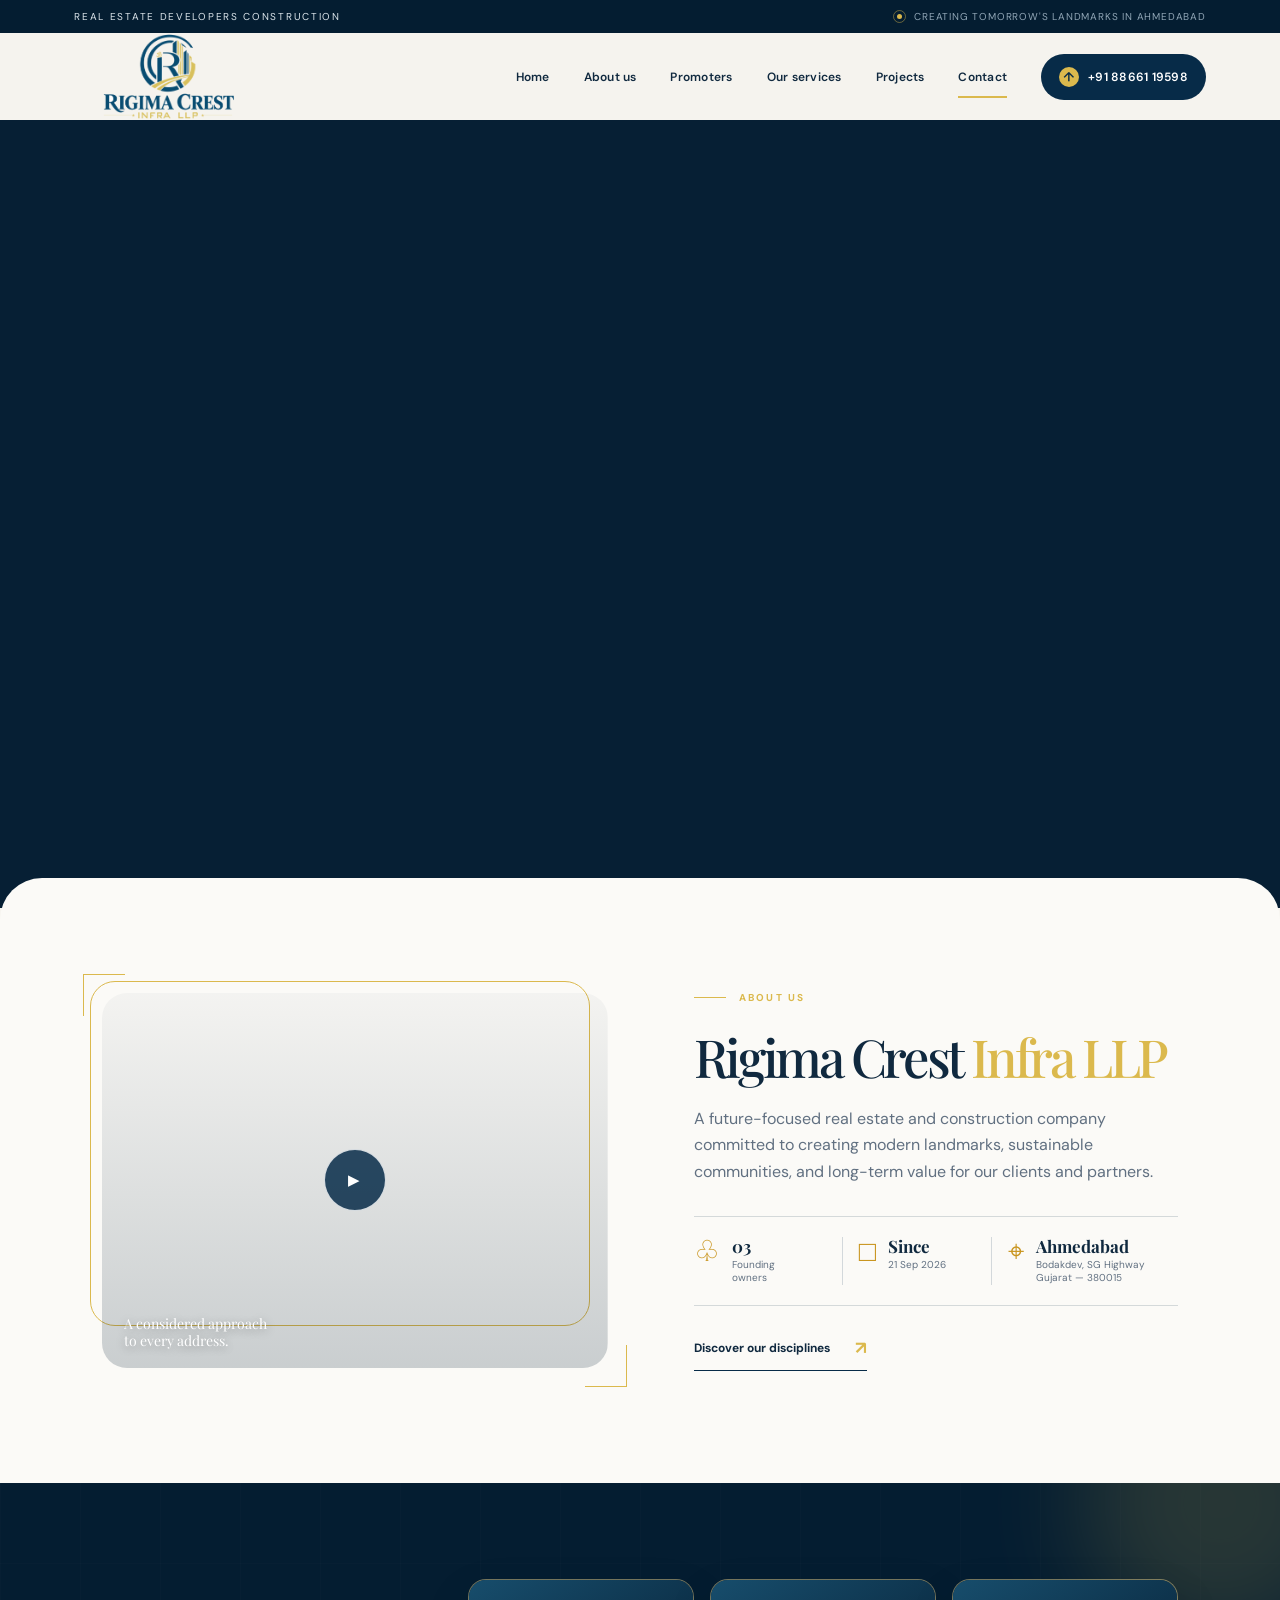
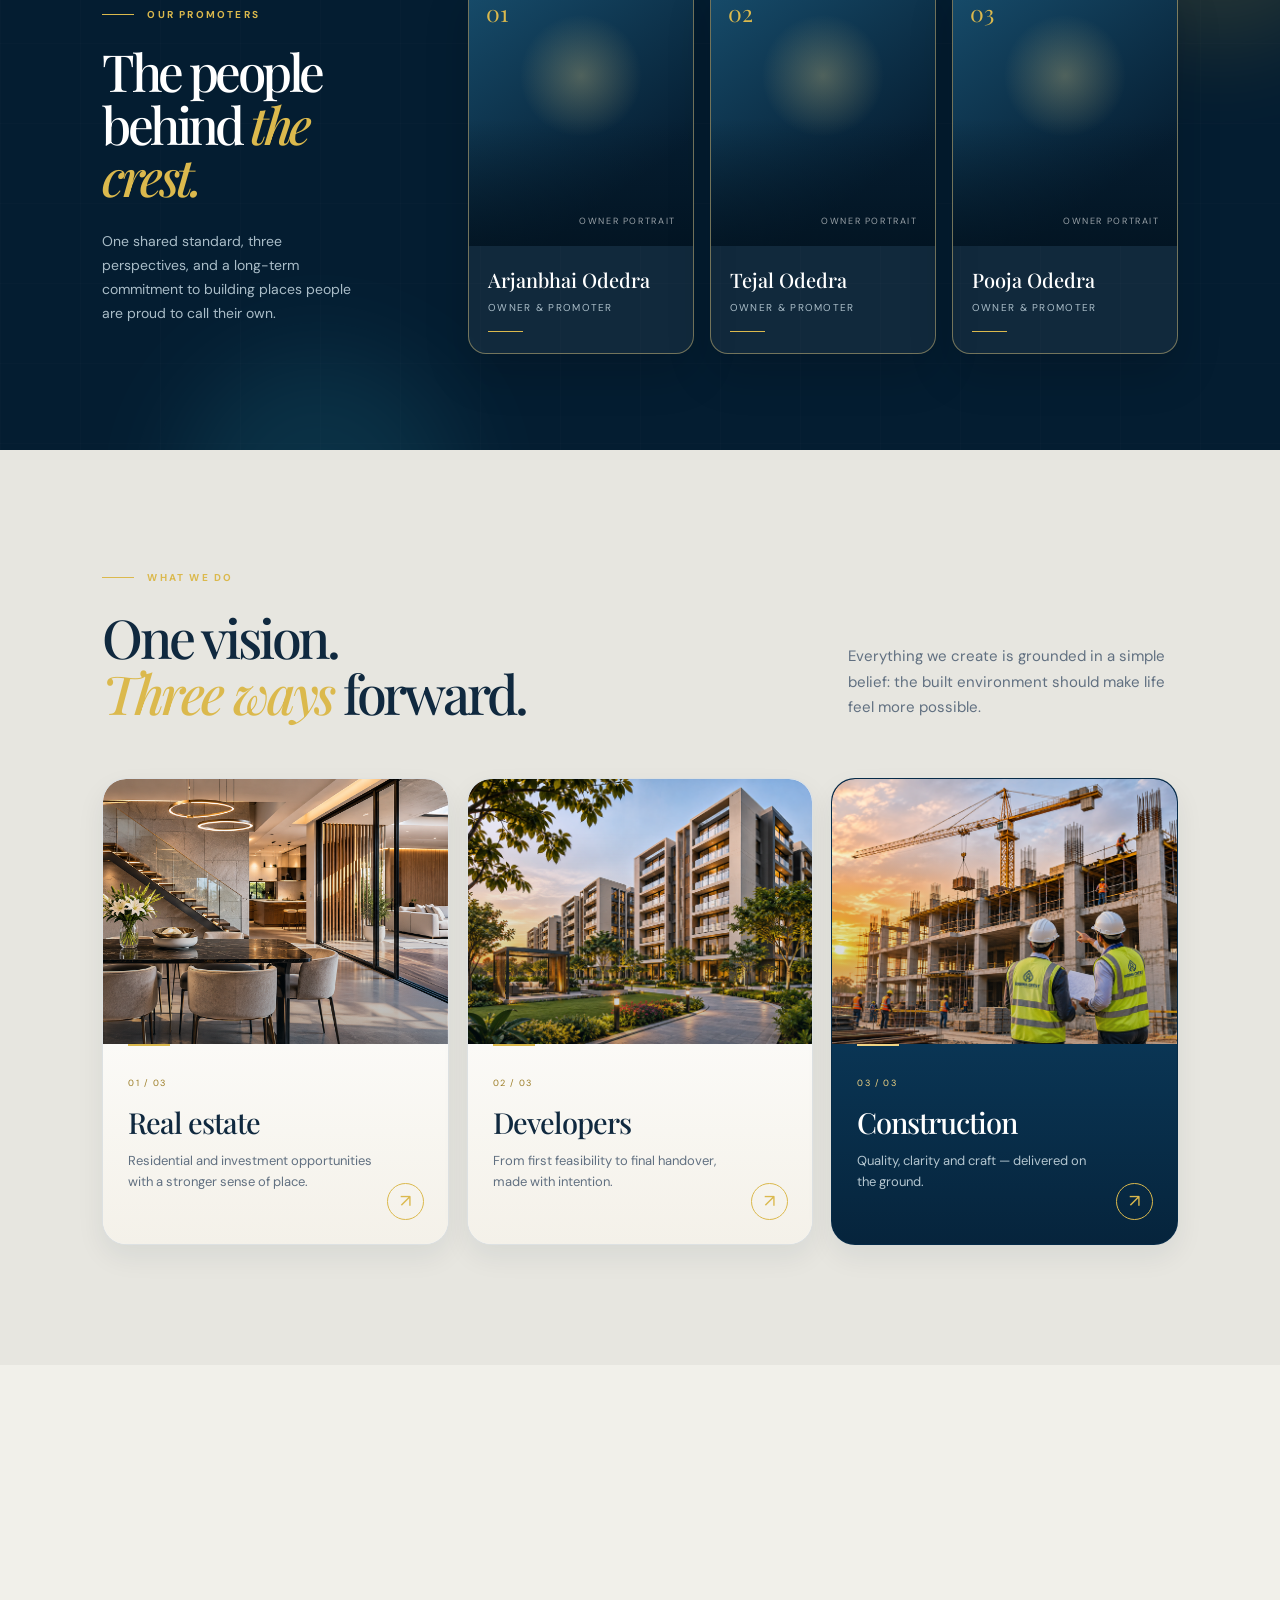
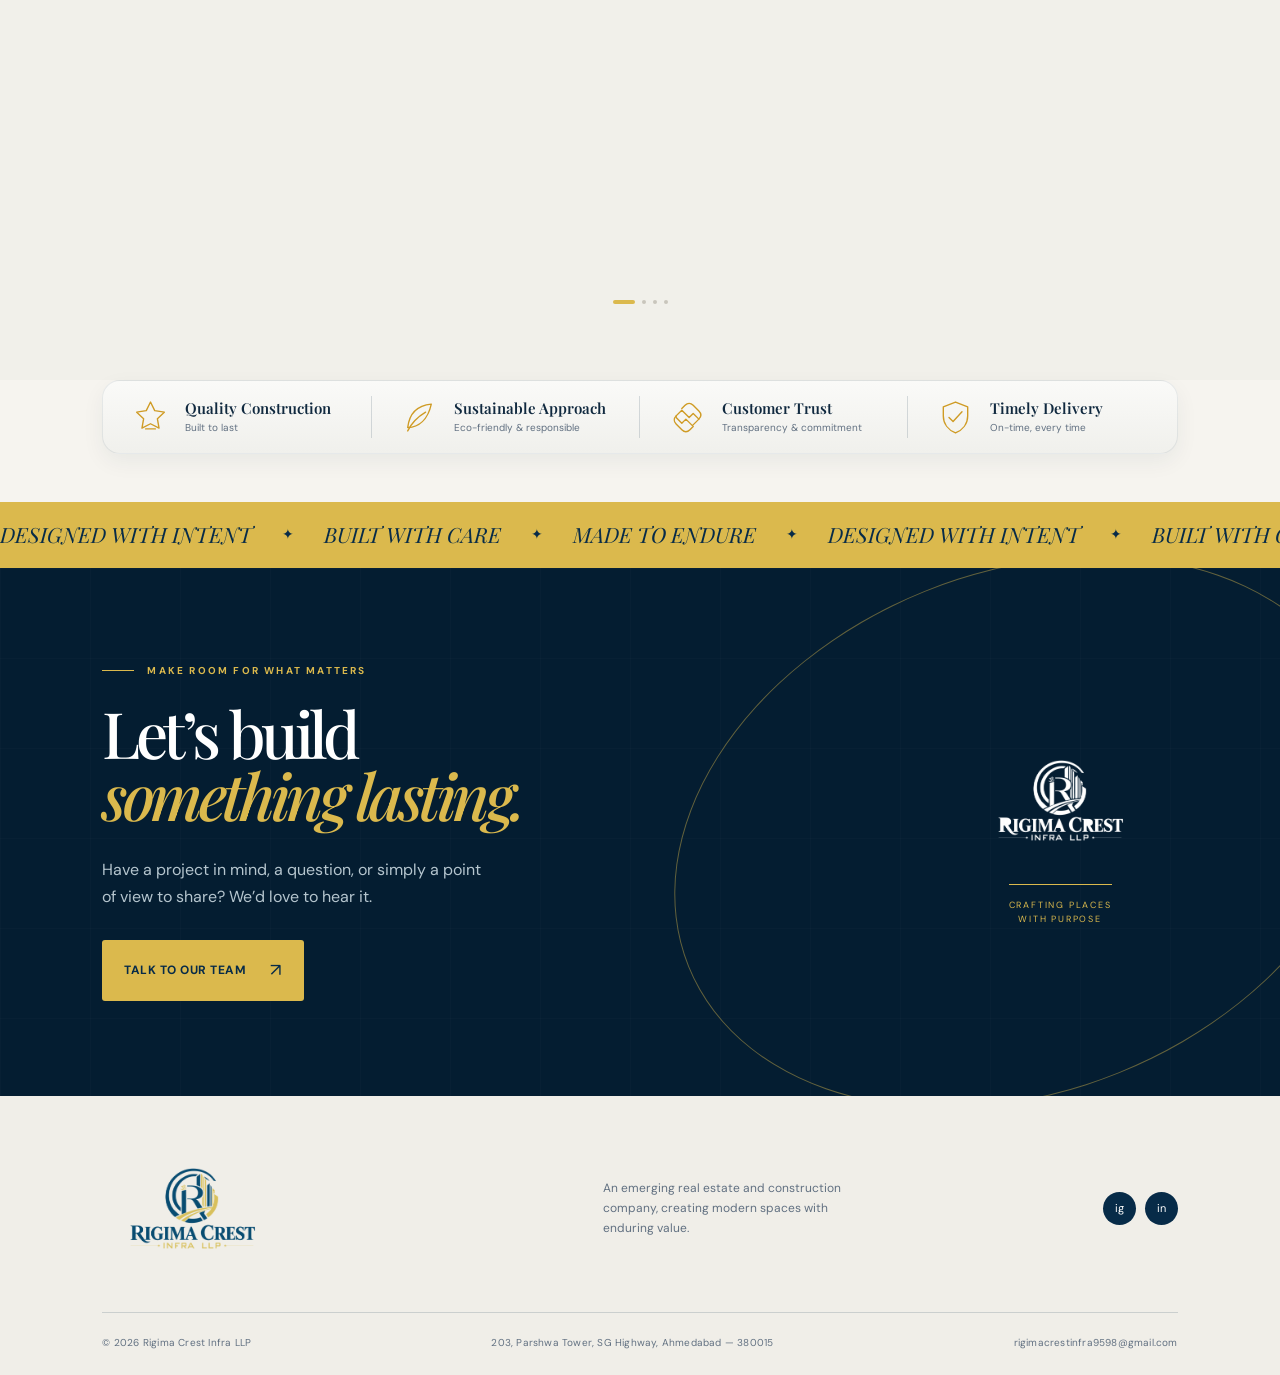
==== index.html @ 2e6adc6c "Build Rigima Crest homepage" ====
<!doctype html>
<html lang="en">
  <head>
    <meta charset="UTF-8" />
    <meta name="viewport" content="width=device-width, initial-scale=1.0" />
    <meta name="description" content="Rigima Crest Infra LLP creates enduring spaces through real estate, development and construction." />
    <title>Rigima Crest Infra LLP — Build What Matters</title>
    <link rel="preconnect" href="https://fonts.googleapis.com" />
    <link rel="preconnect" href="https://fonts.gstatic.com" crossorigin />
    <link href="https://fonts.googleapis.com/css2?family=DM+Sans:wght@400;500;600;700&family=Playfair+Display:ital,wght@0,500;0,600;0,700;1,500;1,600&display=swap" rel="stylesheet" />
    <link rel="stylesheet" href="styles.css" />
  </head>
  <body>
    <div class="site-shell">
      <div class="announcement-bar">
        <div class="eyebrow">REAL ESTATE <span></span> DEVELOPERS <span></span> CONSTRUCTION</div>
        <div class="announcement-copy"><i class="pulse-dot"></i> Creating tomorrow's landmarks in Ahmedabad</div>
      </div>

      <header class="site-header" id="top">
        <a class="brand" href="#top" aria-label="Rigima Crest home">
          <img src="assets/logo.png" alt="Rigima Crest Infra LLP" />
        </a>
        <button class="menu-toggle" aria-label="Open navigation" aria-expanded="false"><span></span><span></span></button>
        <nav class="site-nav" aria-label="Primary navigation">
          <a class="active" href="#top">Home</a>
          <a href="#about">About us</a>
          <a href="#owners">Promoters</a>
          <a href="#services">Our services</a>
          <a href="#projects">Projects</a>
          <a href="#contact">Contact</a>
          <a class="nav-call" href="tel:+918866119598"><span class="call-icon">↗</span> +91 88661 19598</a>
        </nav>
      </header>

      <main>
        <section class="hero video-hero" aria-label="Rigima Crest architectural banner">
          <video class="hero-video" autoplay muted loop playsinline preload="auto" aria-label="Rigima Crest architectural video banner">
            <source src="assets/rigima-crest-hero.mp4" type="video/mp4" />
          </video>
        </section>

        <section class="about-section" id="about">
          <div class="about-panel">
            <div class="about-media">
              <div class="about-media-image"></div>
              <span class="about-corner about-corner-top"></span>
              <span class="about-corner about-corner-bottom"></span>
              <button class="about-play" type="button" aria-label="Play Rigima Crest company story">▶</button>
              <span class="about-media-caption">A considered approach<br />to every address.</span>
            </div>
            <div class="about-content">
              <p class="section-kicker"><span class="kicker-line"></span> About us</p>
              <h2>Rigima Crest <em>Infra LLP</em></h2>
              <p class="about-lede">A future-focused real estate and construction company committed to creating modern landmarks, sustainable communities, and long-term value for our clients and partners.</p>
              <div class="about-facts">
                <div class="about-fact"><span class="fact-icon">♧</span><span><strong>03</strong><small>Founding<br />owners</small></span></div>
                <div class="about-fact"><span class="fact-icon">□</span><span><strong>Since</strong><small>21 Sep 2026</small></span></div>
                <div class="about-fact"><span class="fact-icon">⌖</span><span><strong>Ahmedabad</strong><small>Bodakdev, SG Highway<br />Gujarat — 380015</small></span></div>
              </div>
              <a class="arrow-link" href="#services">Discover our disciplines <span>↗</span></a>
            </div>
          </div>
        </section>

        <section class="owners-section" id="owners">
          <div class="owners-glow owners-glow-one"></div>
          <div class="owners-glow owners-glow-two"></div>
          <div class="owners-inner">
            <div class="owners-intro">
              <p class="section-kicker"><span class="kicker-line"></span> Our promoters</p>
              <h2>The people<br />behind <em>the crest.</em></h2>
              <p>One shared standard, three perspectives, and a long-term commitment to building places people are proud to call their own.</p>
            </div>
            <div class="owners-grid">
              <article class="owner-card" data-tilt>
                <div class="owner-photo"><img src="assets/owner-1.jpg" alt="Arjanbhai Odedra" onerror="this.remove();this.parentElement.classList.add('is-placeholder');" /><span class="owner-monogram">AO</span><span class="owner-photo-label">Owner portrait</span><span class="owner-number">01</span></div>
                <div class="owner-meta"><h3>Arjanbhai Odedra</h3><p>Owner &amp; Promoter</p><span class="owner-line"></span></div>
              </article>
              <article class="owner-card" data-tilt>
                <div class="owner-photo"><img src="assets/owner-2.jpg" alt="Tejal Odedra" onerror="this.remove();this.parentElement.classList.add('is-placeholder');" /><span class="owner-monogram">TO</span><span class="owner-photo-label">Owner portrait</span><span class="owner-number">02</span></div>
                <div class="owner-meta"><h3>Tejal Odedra</h3><p>Owner &amp; Promoter</p><span class="owner-line"></span></div>
              </article>
              <article class="owner-card" data-tilt>
                <div class="owner-photo"><img src="assets/owner-3.jpg" alt="Pooja Odedra" onerror="this.remove();this.parentElement.classList.add('is-placeholder');" /><span class="owner-monogram">PO</span><span class="owner-photo-label">Owner portrait</span><span class="owner-number">03</span></div>
                <div class="owner-meta"><h3>Pooja Odedra</h3><p>Owner &amp; Promoter</p><span class="owner-line"></span></div>
              </article>
            </div>
          </div>
        </section>

        <section class="services section-pad" id="services">
          <div class="section-heading reveal"><div><p class="section-kicker"><span class="kicker-line"></span> What we do</p><h2>One vision.<br /><em>Three ways</em> forward.</h2></div><p>Everything we create is grounded in a simple belief: the built environment should make life feel more possible.</p></div>
          <div class="service-layout">
            <article class="service-card service-card-featured reveal" data-tilt>
              <div class="service-image image-realestate"></div>
              <div class="service-card-copy"><span class="service-index">01 / 03</span><h3>Real estate</h3><p>Residential and investment opportunities with a stronger sense of place.</p><a href="#projects" aria-label="Explore real estate projects">↗</a></div>
            </article>
            <div class="service-stack">
              <article class="service-card reveal" data-tilt><div class="service-image image-developers"></div><div class="service-card-copy"><span class="service-index">02 / 03</span><h3>Developers</h3><p>From first feasibility to final handover, made with intention.</p><a href="#projects" aria-label="Explore developer projects">↗</a></div></article>
              <article class="service-card service-card-dark reveal" data-tilt><div class="service-image image-construction"></div><div class="service-card-copy"><span class="service-index">03 / 03</span><h3>Construction</h3><p>Quality, clarity and craft — delivered on the ground.</p><a href="#contact" aria-label="Contact construction team">↗</a></div></article>
            </div>
          </div>
        </section>

        <section class="projects projects-reference" id="projects">
          <div class="projects-head reveal">
            <div><p class="section-kicker"><span class="kicker-line"></span> Our projects</p><h2>Featured Developments</h2></div>
            <a class="project-view-all" href="#contact">View all projects <span>↗</span></a>
          </div>
          <div class="project-grid">
            <article class="project-card reveal" data-category="residential" data-tilt><div class="project-image project-image-one"><span class="project-arrow">↗</span></div><div class="project-info"><div class="project-category"><span class="project-icon">⌂</span><div><h3>Residential Projects</h3><p>Modern homes designed for better living.</p></div></div><span class="project-link">↗</span></div></article>
            <article class="project-card reveal" data-category="commercial" data-tilt><div class="project-image project-image-two"><span class="project-arrow">↗</span></div><div class="project-info"><div class="project-category"><span class="project-icon">▥</span><div><h3>Commercial Spaces</h3><p>Workplaces built for long-term value.</p></div></div><span class="project-link">↗</span></div></article>
            <article class="project-card reveal" data-category="construction" data-tilt><div class="project-image project-image-three"><span class="project-arrow">↗</span></div><div class="project-info"><div class="project-category"><span class="project-icon">⌁</span><div><h3>Ongoing Developments</h3><p>Progress in progress, shaping tomorrow.</p></div></div><span class="project-link">↗</span></div></article>
          </div>
          <div class="project-progress" aria-label="Project carousel position"><span class="active"></span><span></span><span></span><span></span></div>
        </section>

        <section class="trust-section" aria-label="Rigima Crest commitments">
          <div class="trust-strip">
            <div class="trust-item"><span class="trust-icon"><svg viewBox="0 0 48 48" aria-hidden="true"><path d="m24 5 5.2 10.6L41 17.4l-8.5 8.2 2 11.5L24 31.7l-10.5 5.4 2-11.5L7 17.4l11.8-1.8L24 5Z"/><path d="M18 38h12"/></svg></span><span><strong>Quality Construction</strong><small>Built to last</small></span></div>
            <div class="trust-item"><span class="trust-icon"><svg viewBox="0 0 48 48" aria-hidden="true"><path d="M38.5 7.5C22.5 9 11.5 18 9.5 36.5c13.6-.7 24.8-9.9 29-29Z"/><path d="M9.5 40.5c5.2-10.2 12.2-17.2 22-23"/></svg></span><span><strong>Sustainable Approach</strong><small>Eco-friendly &amp; responsible</small></span></div>
            <div class="trust-item"><span class="trust-icon"><svg viewBox="0 0 48 48" aria-hidden="true"><path d="m10 22 7-7 9 9 5-5 7 7-8 8-8-8-5 5-7-7Z"/><path d="M10 22c-3 3-3 7 0 10l7 7c3 3 7 3 10 0l4-4"/><path d="M38 26c3-3 3-7 0-10l-7-7c-3-3-7-3-10 0l-4 4"/></svg></span><span><strong>Customer Trust</strong><small>Transparency &amp; commitment</small></span></div>
            <div class="trust-item"><span class="trust-icon"><svg viewBox="0 0 48 48" aria-hidden="true"><path d="M24 5 39 11v11c0 10-6.5 17.5-15 21-8.5-3.5-15-11-15-21V11l15-6Z"/><path d="m16 24 5 5 11-12"/></svg></span><span><strong>Timely Delivery</strong><small>On-time, every time</small></span></div>
          </div>
        </section>

        <section class="values-strip"><div class="values-marquee"><span>DESIGNED WITH INTENT</span><i>✦</i><span>BUILT WITH CARE</span><i>✦</i><span>MADE TO ENDURE</span><i>✦</i><span>DESIGNED WITH INTENT</span><i>✦</i><span>BUILT WITH CARE</span><i>✦</i></div></section>

        <section class="contact-cta section-pad" id="contact">
          <div class="cta-orbit"></div><div class="cta-copy reveal"><p class="section-kicker"><span class="kicker-line"></span> Make room for what matters</p><h2>Let’s build<br /><em>something lasting.</em></h2><p>Have a project in mind, a question, or simply a point of view to share? We’d love to hear it.</p><a class="button button-gold" href="mailto:rigimacrestinfra9598@gmail.com">Talk to our team <span>↗</span></a></div><div class="cta-badge reveal"><img src="assets/logo.png" alt="Rigima Crest" /><span>CRAFTING PLACES<br />WITH PURPOSE</span></div>
        </section>
      </main>

      <footer class="site-footer"><div class="footer-top"><a class="brand footer-brand" href="#top"><img src="assets/logo.png" alt="Rigima Crest Infra LLP" /></a><p class="footer-note">An emerging real estate and construction company, creating modern spaces with enduring value.</p><div class="footer-socials"><a href="https://www.instagram.com/" aria-label="Instagram">ig</a><a href="https://www.linkedin.com/" aria-label="LinkedIn">in</a></div></div><div class="footer-bottom"><span>© 2026 Rigima Crest Infra LLP</span><span>203, Parshwa Tower, SG Highway, Ahmedabad — 380015</span><a href="mailto:rigimacrestinfra9598@gmail.com">rigimacrestinfra9598@gmail.com</a></div></footer>
    </div>
    <script src="script.js"></script>
  </body>
</html>
---- styles.css ----
:root{--navy:#072b48;--navy-deep:#041d31;--blue:#0c4f78;--gold:#dbb94d;--gold-light:#f0d484;--cream:#f6f4ef;--ink:#10293f;--muted:#617081;--line:rgba(7,43,72,.16);--sans:"DM Sans",sans-serif;--serif:"Playfair Display",Georgia,serif}*{box-sizing:border-box}html{scroll-behavior:smooth}body{margin:0;background:var(--cream);color:var(--ink);font-family:var(--sans);font-size:16px;line-height:1.5;overflow-x:hidden}a{color:inherit;text-decoration:none}button{font:inherit}.site-shell{overflow:hidden}.announcement-bar{align-items:center;background:var(--navy-deep);color:#dce5eb;display:flex;font-size:10px;justify-content:space-between;letter-spacing:.17em;padding:9px 5.8%;text-transform:uppercase}.announcement-copy{color:#91a6b6;letter-spacing:.08em}.pulse-dot{background:var(--gold);border-radius:50%;display:inline-block;height:5px;margin:0 8px 1px 0;position:relative;width:5px}.pulse-dot:after{border:1px solid var(--gold);border-radius:50%;content:"";inset:-4px;opacity:.45;position:absolute}.site-header{align-items:center;background:rgba(246,244,239,.94);display:flex;height:87px;justify-content:space-between;padding:0 5.8%;position:relative;z-index:20}.brand{display:block;width:188px}.brand img{display:block;height:auto;width:100%}.site-nav{align-items:center;display:flex;gap:34px}.site-nav>a{color:var(--ink);font-size:12px;font-weight:600;letter-spacing:.02em;position:relative}.site-nav>a:not(.nav-call):after{background:var(--gold);bottom:-12px;content:"";height:2px;left:0;position:absolute;transform:scaleX(0);transform-origin:left;transition:transform .3s;width:100%}.site-nav>a:hover:after,.site-nav>a.active:after{transform:scaleX(1)}.nav-call{align-items:center;background:var(--navy);border-radius:30px;color:#fff!important;display:flex;gap:9px;padding:13px 18px}.call-icon{align-items:center;background:var(--gold);border-radius:50%;color:var(--navy);display:flex;font-size:13px;height:20px;justify-content:center;transform:rotate(-45deg);width:20px}.menu-toggle{background:none;border:0;display:none}.hero{background:var(--navy);color:#fff;display:grid;grid-template-columns:46% 54%;min-height:680px;overflow:hidden;padding:6.5vw 5.8% 75px;position:relative}.hero-grid{background-image:linear-gradient(rgba(255,255,255,.05) 1px,transparent 1px),linear-gradient(90deg,rgba(255,255,255,.05) 1px,transparent 1px);background-size:80px 80px;height:100%;inset:0;mask-image:linear-gradient(90deg,#000,transparent 85%);opacity:.45;position:absolute}.hero-glow{border-radius:50%;filter:blur(20px);position:absolute}.hero-glow-one{background:rgba(219,185,77,.28);height:380px;right:29%;top:-200px;width:380px}.hero-glow-two{background:rgba(41,141,181,.32);bottom:-260px;height:500px;left:30%;width:500px}.hero-copy{align-self:center;position:relative;z-index:2}.section-kicker{align-items:center;color:var(--gold);display:flex;font-size:10px;font-weight:700;gap:13px;letter-spacing:.22em;margin:0 0 24px;text-transform:uppercase}.kicker-line{background:var(--gold);display:block;height:1px;width:32px}.hero h1{font-family:var(--serif);font-size:clamp(3.5rem,6.1vw,6.6rem);font-weight:500;letter-spacing:-.07em;line-height:.98;margin:0;max-width:700px}.hero h1 em,.contact-cta h2 em,.section-heading h2 em{color:var(--gold);font-weight:500}.hero h1 strong{display:block;font-weight:600}.hero-lede{color:#d3dee5;font-size:16px;line-height:1.7;margin:29px 0;max-width:430px}.hero-actions{align-items:center;display:flex;gap:29px}.button{align-items:center;border:1px solid transparent;border-radius:3px;display:inline-flex;font-size:12px;font-weight:700;gap:24px;justify-content:center;letter-spacing:.04em;padding:16px 21px;text-transform:uppercase;transition:background .3s,box-shadow .3s,transform .3s}.button:hover{box-shadow:0 16px 35px rgba(0,0,0,.2);transform:translateY(-3px)}.button-gold{background:var(--gold);color:var(--navy)}.button span{font-size:18px;font-weight:400}.text-link{align-items:center;display:flex;font-size:12px;font-weight:600;gap:11px}.play-mark{align-items:center;border:1px solid rgba(255,255,255,.7);border-radius:50%;display:flex;font-size:9px;height:31px;justify-content:center;padding-left:2px;width:31px}.hero-proof{border-top:1px solid rgba(255,255,255,.25);display:flex;gap:36px;margin-top:60px;padding-top:18px}.hero-proof div{align-items:center;display:flex;gap:10px}.hero-proof strong{color:var(--gold);font-family:var(--serif);font-size:24px;font-weight:500}.hero-proof span{color:#9eb1bd;font-size:9px;letter-spacing:.1em;line-height:1.35;text-transform:uppercase}.hero-scene{height:550px;perspective:1200px;position:relative;transform-style:preserve-3d}.architecture{height:445px;position:absolute;right:-1%;top:68px;transform:rotateX(58deg) rotateZ(-30deg) skewX(-5deg);transform-style:preserve-3d;transition:transform .5s ease;width:585px}.scene-orbit{border:1px solid rgba(240,212,132,.44);border-radius:50%;height:500px;position:absolute;right:-14%;top:-14%;transform:rotate(26deg) skewX(-14deg);width:710px}.scene-orbit:after{background:var(--gold-light);border-radius:50%;box-shadow:0 0 0 5px rgba(240,212,132,.12);content:"";height:8px;position:absolute;right:16%;top:5%;width:8px}.scene-orbit-b{border-color:rgba(93,192,223,.25);height:350px;right:8%;top:16%;transform:rotate(-41deg) skewX(-15deg);width:480px}.scene-sun{background:radial-gradient(circle at 34% 34%,#fff7d4 0 4%,#f0c96b 27%,rgba(219,185,77,0) 70%);height:260px;position:absolute;right:18%;top:12%;width:260px}.building{position:absolute;transform-style:preserve-3d}.building-back{background:linear-gradient(90deg,#0a3b5b,#0e5a7b);height:270px;right:20%;top:89px;transform:translateZ(-70px);width:180px}.building-window-grid{background:repeating-linear-gradient(90deg,transparent 0 19px,rgba(215,235,235,.4) 20px 21px),repeating-linear-gradient(0deg,transparent 0 26px,rgba(215,235,235,.3) 27px 28px);height:100%;width:100%}.building-main{background:linear-gradient(90deg,#c8dad8,#f4eece 49%,#b9d0cd);bottom:18px;box-shadow:-30px 30px 0 -16px rgba(2,24,39,.5);height:330px;right:31%;width:260px}.building-roof{background:var(--gold);height:18px;left:-12px;position:absolute;top:-18px;transform:skewX(-34deg);width:285px}.building-floor{align-items:center;border-bottom:1px solid rgba(7,43,72,.2);display:flex;height:78px;justify-content:space-around;padding:12px 20px}.building-floor i{background:linear-gradient(135deg,#073651,#58a2ad);box-shadow:inset 4px 0 0 rgba(255,255,255,.3);display:block;height:49px;width:38px}.floor-one i:nth-child(2),.floor-three i:nth-child(3){background:linear-gradient(135deg,#e9c56a,#e7f0e7)}.building-side{background:linear-gradient(90deg,#123d56,#06293e);bottom:18px;height:330px;right:3%;transform:skewY(-31deg);transform-origin:left bottom;width:130px}.scene-landscape{bottom:-8px;display:flex;gap:9px;position:absolute;right:7%;transform:translateZ(50px);width:590px}.scene-landscape i{background:linear-gradient(180deg,#4d977f,#0c4b5f);border-radius:50% 50% 0 0;height:46px;transform:skewX(15deg);width:27px}.scene-landscape i:nth-child(2n){height:70px}.scene-landscape i:nth-child(3n){height:34px}.scene-road{background:linear-gradient(90deg,transparent 0 35%,#d2bb86 36% 41%,transparent 42%);bottom:-25px;height:90px;position:absolute;right:-9%;transform:skewX(-18deg);width:680px}.scene-label{color:rgba(255,255,255,.55);font-size:9px;letter-spacing:.17em;position:absolute;text-transform:uppercase;z-index:2}.scene-label span{color:var(--gold);margin-right:10px}.label-top{right:12%;top:12%}.label-bottom{bottom:10%;right:13%}.floating-card{background:rgba(8,44,69,.75);backdrop-filter:blur(8px);border:1px solid rgba(240,212,132,.52);box-shadow:12px 21px 45px rgba(0,0,0,.19);display:flex;flex-direction:column;padding:18px;position:absolute;transform-style:preserve-3d;transition:transform .25s ease}.floating-card small{color:#b6c8d1;font-size:8px;letter-spacing:.18em;margin:7px 0;text-transform:uppercase}.floating-card strong{font-family:var(--serif);font-size:18px;font-weight:500;line-height:1.05}.floating-card-a{bottom:11%;left:3%;width:146px}.floating-card-b{right:2%;top:17%;width:152px}.mini-icon{align-items:center;border:1px solid var(--gold);border-radius:50%;color:var(--gold);display:flex;font-size:16px;height:28px;justify-content:center;width:28px}.card-number{color:var(--gold);font-family:var(--serif);font-size:29px}.scroll-cue{align-items:center;bottom:27px;color:#9eb1bd;display:flex;font-size:9px;gap:20px;letter-spacing:.18em;position:absolute;right:5.8%;text-transform:uppercase;z-index:3}.scroll-cue i{align-items:center;border:1px solid rgba(255,255,255,.4);border-radius:50%;color:var(--gold);display:flex;font-size:17px;font-style:normal;height:38px;justify-content:center;width:38px}.section-pad{padding:120px 8%}.manifesto{align-items:center;background:var(--cream);display:grid;gap:8%;grid-template-columns:18% 58% 1fr;position:relative}.manifesto-mark{align-items:center;border:1px solid var(--gold);border-radius:50%;display:flex;flex-direction:column;height:190px;justify-content:center;position:relative;transform:rotate(-14deg);width:190px}.manifesto-mark:before,.manifesto-mark:after{border:1px solid var(--navy);border-radius:50%;content:"";inset:13px;position:absolute}.manifesto-mark:after{border-color:var(--gold);inset:23px}.manifesto-mark span{font-family:var(--serif);font-size:54px;letter-spacing:-.12em;line-height:1;transform:rotate(14deg)}.manifesto-mark small{font-size:9px;letter-spacing:.25em;margin-top:12px;transform:rotate(14deg)}.manifesto-content h2,.section-heading h2{font-family:var(--serif);font-size:clamp(2.65rem,4.2vw,4.5rem);font-weight:500;letter-spacing:-.06em;line-height:1.04;margin:0}.body-large{color:var(--muted);font-size:17px;line-height:1.8;margin:29px 0 25px;max-width:650px}.arrow-link{align-items:center;border-bottom:1px solid var(--navy);display:inline-flex;font-size:12px;font-weight:700;gap:25px;padding-bottom:8px}.arrow-link span{color:var(--gold);font-size:18px;transition:transform .2s}.arrow-link:hover span{transform:translate(4px,-4px)}.manifesto-stat{align-items:flex-start;display:flex;flex-direction:column;gap:3px}.manifesto-stat strong{font-family:var(--serif);font-size:42px;font-weight:500}.manifesto-stat span{color:var(--muted);font-size:10px;letter-spacing:.12em;text-transform:uppercase}.manifesto-stat i{background:var(--gold);display:block;height:44px;margin:20px 0;width:1px}.services{background:#e7e6e0}.section-heading{align-items:flex-end;display:flex;justify-content:space-between;margin-bottom:57px}.section-heading>p{color:var(--muted);font-size:15px;line-height:1.7;margin:0;max-width:330px}.service-layout{display:grid;gap:20px;grid-template-columns:1.12fr 1fr}.service-stack{display:grid;gap:20px;grid-template-columns:1fr 1fr}.service-card{background:#fafaf8;box-shadow:0 8px 24px rgba(11,39,58,.08);min-height:360px;overflow:hidden;position:relative;transform-style:preserve-3d;transition:box-shadow .35s,transform .35s}.service-card:hover{box-shadow:0 24px 50px rgba(11,39,58,.17)}.service-card-featured{min-height:530px}.service-image{background-position:center;background-size:cover;height:60%;transition:transform .7s}.service-card:hover .service-image{transform:scale(1.07)}.service-card-featured .service-image{height:66%}.image-realestate{background-image:linear-gradient(180deg,transparent 30%,rgba(2,27,42,.3)),url("https://images.unsplash.com/photo-1600607687920-4e2a09cf159d?auto=format&fit=crop&w=1300&q=85")}.image-developers{background-image:linear-gradient(180deg,transparent 20%,rgba(2,27,42,.25)),url("https://images.unsplash.com/photo-1600585154340-be6161a56a0c?auto=format&fit=crop&w=900&q=85")}.image-construction{background-image:linear-gradient(180deg,transparent 20%,rgba(2,27,42,.25)),url("https://images.unsplash.com/photo-1504307651254-35680f356dfd?auto=format&fit=crop&w=900&q=85")}.service-card-copy{padding:20px 23px;position:relative}.service-index{color:#9b7c24;font-size:9px;letter-spacing:.16em}.service-card h3{font-family:var(--serif);font-size:25px;font-weight:500;margin:6px 0}.service-card p{color:var(--muted);font-size:12px;line-height:1.5;margin:0;max-width:230px}.service-card-copy>a{align-items:center;border:1px solid var(--gold);border-radius:50%;bottom:20px;color:var(--gold);display:flex;font-size:18px;height:37px;justify-content:center;position:absolute;right:21px;transition:background .2s,color .2s;width:37px}.service-card-copy>a:hover{background:var(--gold);color:var(--navy)}.service-card-dark{background:var(--navy);color:#fff}.service-card-dark p{color:#b4c6d0}.service-card-dark .service-index{color:var(--gold-light)}.projects{background:var(--cream)}.projects-heading{align-items:flex-end}.filter-row{display:flex;gap:8px}.filter{background:transparent;border:1px solid var(--line);border-radius:20px;color:var(--muted);cursor:pointer;font-size:11px;padding:9px 15px;transition:background .2s,color .2s,border .2s}.filter:hover,.filter.active{background:var(--navy);border-color:var(--navy);color:white}.project-grid{display:grid;gap:22px;grid-template-columns:1.2fr .9fr .9fr}.project-card{transition:opacity .3s,transform .35s}.project-card.hidden{display:none}.project-image{background-position:center;background-size:cover;height:390px;position:relative;transition:transform .7s}.project-card:hover .project-image{transform:scale(.98)}.project-large .project-image{height:480px}.project-image:after{background:linear-gradient(180deg,rgba(4,29,49,.02),rgba(4,29,49,.58));content:"";inset:0;position:absolute}.project-image-one{background-image:url("https://images.unsplash.com/photo-1600607687939-ce8a6c25118c?auto=format&fit=crop&w=1100&q=90")}.project-image-two{background-image:url("https://images.unsplash.com/photo-1497366754035-f200968a6e72?auto=format&fit=crop&w=1000&q=90")}.project-image-three{background-image:url("https://images.unsplash.com/photo-1600566753190-17f0baa2a6c3?auto=format&fit=crop&w=1000&q=90")}.project-status{background:var(--gold);color:var(--navy);font-size:9px;font-weight:700;left:18px;letter-spacing:.08em;padding:7px 10px;position:absolute;text-transform:uppercase;top:18px;z-index:1}.project-arrow{align-items:center;border:1px solid rgba(255,255,255,.8);border-radius:50%;color:#fff;display:flex;font-size:22px;height:44px;justify-content:center;position:absolute;right:18px;top:18px;transition:background .2s,color .2s;width:44px;z-index:1}.project-card:hover .project-arrow{background:var(--gold);border-color:var(--gold);color:var(--navy)}.project-info{align-items:flex-start;display:flex;justify-content:space-between;padding:17px 0}.project-info span{color:var(--muted);font-size:9px;letter-spacing:.12em;text-transform:uppercase}.project-info h3{font-family:var(--serif);font-size:24px;font-weight:500;margin:5px 0}.project-location{padding-top:24px}.project-footer{align-items:center;border-top:1px solid var(--line);display:flex;justify-content:space-between;margin-top:39px;padding-top:25px}.project-footer p{color:var(--muted);font-size:13px}.values-strip{background:var(--gold);color:var(--navy);overflow:hidden;padding:17px 0;white-space:nowrap}.values-marquee{align-items:center;animation:marquee 26s linear infinite;display:flex;gap:30px;width:max-content}.values-marquee span{font-family:var(--serif);font-size:21px;font-style:italic}.values-marquee i{font-size:14px;font-style:normal}@keyframes marquee{to{transform:translateX(-50%)}}.contact-cta{align-items:center;background:var(--navy-deep);color:#fff;display:flex;justify-content:space-between;min-height:520px;overflow:hidden;padding-bottom:95px;padding-top:95px;position:relative}.contact-cta:before{background-image:linear-gradient(rgba(255,255,255,.05) 1px,transparent 1px),linear-gradient(90deg,rgba(255,255,255,.05) 1px,transparent 1px);background-size:90px 90px;content:"";inset:0;opacity:.32;position:absolute}.cta-orbit{border:1px solid rgba(219,185,77,.44);border-radius:50%;height:520px;position:absolute;right:-8%;transform:rotate(-22deg);width:720px}.cta-orbit:before,.cta-orbit:after{background:var(--gold);border-radius:50%;content:"";height:8px;position:absolute;right:19%;top:6%;width:8px}.cta-orbit:after{background:#6fbac5;bottom:12%;left:12%;top:auto}.cta-copy{max-width:570px;position:relative;z-index:1}.contact-cta h2{font-family:var(--serif);font-size:clamp(3.1rem,5vw,5.4rem);font-weight:500;letter-spacing:-.07em;line-height:.98;margin:0 0 29px}.contact-cta p:not(.section-kicker){color:#b5c5ce;line-height:1.7;margin-bottom:29px;max-width:385px}.cta-badge{align-items:center;display:flex;flex-direction:column;position:relative;width:235px;z-index:1}.cta-badge img{filter:brightness(0) invert(1);margin-bottom:20px;width:180px}.cta-badge span{border-top:1px solid var(--gold);color:var(--gold);font-size:9px;letter-spacing:.2em;padding-top:14px;text-align:center}.site-footer{background:#f0eee8;color:var(--ink);padding:49px 8% 25px}.footer-top{align-items:center;border-bottom:1px solid var(--line);display:grid;gap:40px;grid-template-columns:1fr 1fr auto;padding-bottom:40px}.footer-brand{width:180px}.footer-note{color:var(--muted);font-size:12px;line-height:1.7;max-width:270px}.footer-socials{display:flex;gap:9px}.footer-socials a{align-items:center;background:var(--navy);border-radius:50%;color:#fff;display:flex;font-size:11px;height:33px;justify-content:center;width:33px}.footer-bottom{color:var(--muted);display:flex;font-size:10px;justify-content:space-between;letter-spacing:.02em;padding-top:22px}.reveal{opacity:0;transform:translateY(25px);transition:opacity .75s ease,transform .75s ease}.reveal.is-visible{opacity:1;transform:translateY(0)}@media(max-width:900px){.announcement-copy{display:none}.site-header{height:76px}.menu-toggle{cursor:pointer;display:flex;flex-direction:column;gap:6px;padding:8px;z-index:22}.menu-toggle span{background:var(--navy);display:block;height:2px;transition:transform .3s;width:25px}.site-nav{align-items:flex-start;background:var(--cream);box-shadow:0 15px 25px rgba(4,29,49,.1);display:flex;flex-direction:column;gap:25px;padding:95px 8% 35px;position:absolute;right:0;top:0;transform:translateY(-110%);transition:transform .35s;width:100%}.site-nav.open{transform:translateY(0)}.nav-call{margin-top:4px}.hero{display:block;min-height:980px;padding-top:85px}.hero-copy{max-width:600px}.hero-scene{height:480px;margin-top:10px}.architecture{right:-2%;transform:scale(.78) rotateX(58deg) rotateZ(-30deg) skewX(-5deg);transform-origin:right center}.scene-orbit{right:-24%;top:3%}.floating-card-a{left:0}.floating-card-b{right:0}.manifesto{gap:45px;grid-template-columns:150px 1fr}.manifesto-stat{display:none}.manifesto-mark{height:145px;width:145px}.manifesto-mark span{font-size:42px}.service-layout{grid-template-columns:1fr}.service-stack{grid-template-columns:1fr 1fr}.service-card-featured{min-height:500px}.project-grid{grid-template-columns:1fr 1fr}.project-large{grid-row:span 2}.project-large .project-image{height:100%}.project-card:not(.project-large) .project-image{height:280px}.footer-top{grid-template-columns:1fr 1fr}.footer-socials{justify-self:end}.footer-bottom{gap:15px;flex-wrap:wrap}}
@media(max-width:600px){.announcement-bar{padding:8px 5%}.eyebrow{font-size:8px;letter-spacing:.12em}.site-header{padding:0 5%}.brand{width:155px}.hero{min-height:920px;padding:60px 5% 65px}.hero h1{font-size:3.7rem}.hero-lede{font-size:14px}.hero-actions{align-items:flex-start;flex-direction:column;gap:20px}.hero-proof{gap:15px;margin-top:42px}.hero-proof span{font-size:8px}.hero-scene{height:410px;margin-left:-5%;margin-right:-5%}.architecture{right:-34%;top:30px;transform:scale(.62) rotateX(58deg) rotateZ(-30deg) skewX(-5deg)}.scene-orbit{height:390px;right:-38%;top:6%;width:550px}.scene-orbit-b{height:270px;right:-11%;top:21%;width:380px}.scene-label{font-size:8px}.label-top{right:8%;top:4%}.label-bottom{bottom:5%;right:8%}.floating-card{padding:13px;transform:scale(.84);transform-origin:left bottom}.floating-card-a{bottom:7%;left:1%}.floating-card-b{right:-6%;top:20%;transform-origin:right top}.section-pad{padding:76px 6%}.manifesto{display:block}.manifesto-mark{margin:0 auto 55px}.manifesto-content h2,.section-heading h2{font-size:2.9rem}.body-large{font-size:15px}.manifesto .section-kicker{justify-content:flex-start}.section-heading{align-items:flex-start;display:block;margin-bottom:35px}.section-heading>p{margin-top:24px}.service-stack{grid-template-columns:1fr}.service-card,.service-card-featured{min-height:420px}.service-card-featured .service-image{height:60%}.filter-row{flex-wrap:wrap;margin-top:27px}.project-grid{display:block}.project-card,.project-large{margin-bottom:38px}.project-large .project-image,.project-card:not(.project-large) .project-image{height:300px}.project-info{display:block}.project-location{display:block;padding-top:6px}.project-footer{align-items:flex-start;display:block}.project-footer .arrow-link{margin-top:15px}.contact-cta{align-items:flex-start;display:block;min-height:650px;padding-bottom:75px}.cta-orbit{height:430px;right:-62%;top:45%;width:600px}.cta-badge{margin:80px auto 0}.footer-top{display:block}.footer-note{margin:25px 0}.footer-socials{justify-content:flex-start}.footer-bottom{display:grid;gap:10px}.site-footer{padding-left:6%;padding-right:6%}}
@media(prefers-reduced-motion:reduce){html{scroll-behavior:auto}.values-marquee{animation:none}.reveal{opacity:1;transform:none;transition:none}.button,.service-card,.project-image{transition:none}}
.video-hero{background:#061f34;display:block;height:clamp(520px,calc(100svh - 112px),900px);min-height:520px;overflow:hidden;padding:0;position:relative}.hero-video{height:100%;left:0;object-fit:cover;object-position:center center;position:absolute;top:0;width:100%}
@media(max-width:900px){.video-hero{height:clamp(460px,calc(100svh - 106px),760px);min-height:460px}}
@media(max-width:600px){.video-hero{height:clamp(400px,calc(100svh - 106px),720px);min-height:400px}.hero-video{object-position:center center}}
.about-section{background:#e7e6e0;padding:72px 3.4% 86px}.about-panel{align-items:center;background:#fbfaf7;border-radius:42px;box-shadow:0 22px 55px rgba(12,35,48,.1);display:grid;gap:7%;grid-template-columns:47% 1fr;margin:0 auto;max-width:1450px;overflow:hidden;padding:25px 6.4% 25px 4.7%;position:relative}.about-media{height:375px;position:relative}.about-media-image{background-image:linear-gradient(180deg,rgba(4,29,49,.03),rgba(4,29,49,.2)),url("https://images.unsplash.com/photo-1600607687920-4e2a09cf159d?auto=format&fit=crop&w=1200&q=90");background-position:center;background-size:cover;border-radius:25px;height:100%;overflow:hidden}.about-media:after{border:1px solid var(--gold);border-radius:25px;content:"";height:calc(100% - 32px);left:-12px;position:absolute;top:-12px;width:calc(100% - 8px);z-index:0}.about-media-image{position:relative;z-index:1}.about-corner{border-color:var(--gold);border-style:solid;height:42px;position:absolute;width:42px;z-index:2}.about-corner-top{border-width:1px 0 0 1px;left:-19px;top:-19px}.about-corner-bottom{border-width:0 1px 1px 0;bottom:-19px;right:-19px}.about-play{align-items:center;background:rgba(7,43,72,.85);border:1px solid rgba(255,255,255,.8);border-radius:50%;color:#fff;cursor:pointer;display:flex;font-size:15px;height:62px;justify-content:center;left:50%;padding-left:4px;position:absolute;top:50%;transform:translate(-50%,-50%);transition:background .25s,transform .25s;width:62px;z-index:2}.about-play:hover{background:var(--gold);color:var(--navy);transform:translate(-50%,-50%) scale(1.08)}.about-media-caption{bottom:18px;color:#fff;font-family:var(--serif);font-size:14px;left:22px;line-height:1.25;position:absolute;text-shadow:0 2px 10px rgba(0,0,0,.35);z-index:2}.about-content{padding:20px 0}.about-content h2{font-family:var(--serif);font-size:clamp(2.7rem,4.1vw,4.25rem);font-weight:500;letter-spacing:-.065em;line-height:1.03;margin:0}.about-content h2 em{color:var(--gold);font-style:normal}.about-lede{color:var(--muted);font-size:16px;line-height:1.65;margin:23px 0 31px;max-width:600px}.about-facts{border-bottom:1px solid var(--line);border-top:1px solid var(--line);display:grid;grid-template-columns:1fr 1fr 1.25fr;margin-bottom:27px;padding:20px 0}.about-fact{align-items:flex-start;border-right:1px solid var(--line);display:flex;gap:12px;padding:0 16px}.about-fact:first-child{padding-left:0}.about-fact:last-child{border-right:0}.fact-icon{color:#c9951f;font-size:29px;line-height:1}.about-fact span:last-child{display:flex;flex-direction:column;gap:2px}.about-fact strong{font-family:var(--serif);font-size:17px;line-height:1.1}.about-fact small{color:var(--muted);font-size:10px;line-height:1.35}.about-content .arrow-link{margin-top:2px}
@media(max-width:900px){.about-section{padding:70px 5%}.about-panel{gap:42px;grid-template-columns:1fr;padding:26px 7% 45px}.about-media{height:360px}.about-content{padding:0}.about-facts{grid-template-columns:repeat(3,1fr)}}
@media(max-width:600px){.about-section{padding:46px 5% 60px}.about-panel{border-radius:27px;gap:33px;padding:17px 6% 35px}.about-media{height:270px}.about-media-image{border-radius:18px}.about-media:after{border-radius:18px;height:calc(100% - 18px);left:-7px;top:-7px;width:calc(100% - 3px)}.about-corner-top{left:-11px;top:-11px}.about-corner-bottom{bottom:-11px;right:-11px}.about-play{height:52px;width:52px}.about-media-caption{bottom:14px;font-size:12px;left:15px}.about-content h2{font-size:2.55rem}.about-lede{font-size:14px;margin-bottom:25px}.about-facts{gap:0;grid-template-columns:1fr;margin-bottom:23px;padding:3px 0}.about-fact,.about-fact:first-child{border-bottom:1px solid var(--line);border-right:0;padding:15px 0}.about-fact:last-child{border-bottom:0}.fact-icon{font-size:25px}}
.about-section{background:#fbfaf7;border-radius:42px 42px 0 0;margin-top:-30px;padding:96px 8% 96px;position:relative;z-index:2}.about-panel{background:transparent;border-radius:0;box-shadow:none;gap:8%;max-width:1280px;overflow:visible;padding:0}.about-content{padding:16px 0}
@media(max-width:900px){.about-section{border-radius:34px 34px 0 0;margin-top:-24px;padding:78px 7% 82px}.about-panel{gap:42px;max-width:none}}
@media(max-width:600px){.about-section{border-radius:26px 26px 0 0;margin-top:-18px;padding:66px 6% 64px}.about-panel{gap:33px;padding:0}.about-content{padding:0}}
.image-realestate{background-image:linear-gradient(180deg,transparent 30%,rgba(2,27,42,.3)),url("assets/real-estate.png")}.image-developers{background-image:linear-gradient(180deg,transparent 20%,rgba(2,27,42,.25)),url("assets/6dd69cc2-3ad5-46d2-8455-c4593cac85b0.png")}.image-construction{background-image:linear-gradient(180deg,transparent 20%,rgba(2,27,42,.25)),url("assets/image.png")}
.service-layout{align-items:stretch;display:grid;gap:18px;grid-template-columns:repeat(3,minmax(0,1fr))}.service-stack{display:contents}.service-card,.service-card-featured{background:#fbfaf7;border:1px solid rgba(7,43,72,.12);border-radius:24px;box-shadow:0 12px 28px rgba(11,39,58,.07);min-height:465px;overflow:hidden;transition:border-color .35s,box-shadow .35s,transform .35s}.service-card:hover{border-color:rgba(219,185,77,.82);box-shadow:0 24px 46px rgba(11,39,58,.14);transform:translateY(-8px)}.service-card .service-image,.service-card-featured .service-image{border-radius:23px 23px 0 0;height:265px;min-height:0;overflow:hidden}.service-card-copy{background:linear-gradient(180deg,#fbfaf7 0%,#f4f1e9 100%);min-height:200px;padding:25px 25px 22px}.service-card-copy:before{background:var(--gold);content:"";height:2px;left:25px;position:absolute;top:0;width:42px}.service-card h3{font-size:29px;letter-spacing:-.035em;margin:8px 0 7px}.service-card p{font-size:13px;line-height:1.6;max-width:250px}.service-card-copy>a{bottom:24px;right:24px}.service-card-dark{background:var(--navy)}.service-card-dark .service-card-copy{background:linear-gradient(180deg,#0a3554 0%,#06243c 100%)}.service-card-dark h3{color:#fff}.service-card-dark .service-card-copy:before{background:var(--gold-light)}
@media(max-width:900px){.service-layout{grid-template-columns:repeat(2,minmax(0,1fr))}.service-card-featured{grid-column:1/-1}.service-card,.service-card-featured{min-height:440px}.service-card .service-image,.service-card-featured .service-image{height:245px}}
@media(max-width:600px){.service-layout{grid-template-columns:1fr}.service-card-featured{grid-column:auto}.service-card,.service-card-featured{min-height:415px}.service-card .service-image,.service-card-featured .service-image{height:235px}.service-card-copy{min-height:180px;padding:22px 22px 20px}.service-card-copy:before{left:22px}.service-card h3{font-size:26px}.service-card-copy>a{bottom:20px;right:20px}}
.projects-reference{background:#f1f0ea;padding:74px 8% 76px}.projects-head{align-items:flex-end;display:flex;justify-content:space-between;margin:0 auto 34px;max-width:1280px}.projects-head .section-kicker{margin-bottom:13px}.projects-head h2{font-family:var(--serif);font-size:clamp(2.35rem,3.4vw,3.8rem);font-weight:500;letter-spacing:-.06em;line-height:1;margin:0}.project-view-all{align-items:center;border-bottom:1px solid var(--ink);display:flex;font-size:11px;font-weight:700;gap:18px;padding-bottom:7px}.project-view-all span{color:var(--gold);font-size:17px;transition:transform .2s}.project-view-all:hover span{transform:translate(4px,-4px)}.projects-reference .project-grid{gap:16px;grid-template-columns:repeat(3,minmax(0,1fr));margin:0 auto;max-width:1280px}.projects-reference .project-card{background:transparent;box-shadow:0 8px 20px rgba(11,39,58,.08);min-width:0;overflow:hidden;transition:box-shadow .3s,transform .3s}.projects-reference .project-card:hover{box-shadow:0 18px 35px rgba(11,39,58,.15);transform:translateY(-5px)}.projects-reference .project-image,.projects-reference .project-large .project-image{height:225px}.projects-reference .project-image:after{background:linear-gradient(180deg,rgba(4,29,49,0),rgba(4,29,49,.45));}.projects-reference .project-image-one{background-image:url("assets/6dd69cc2-3ad5-46d2-8455-c4593cac85b0.png")}.projects-reference .project-image-three{background-image:url("assets/image.png")}.projects-reference .project-arrow{background:rgba(4,29,49,.84);border:0;font-size:17px;height:31px;right:12px;top:12px;width:31px}.projects-reference .project-info{align-items:center;background:#fff;min-height:102px;padding:16px 16px 17px}.projects-reference .project-category{align-items:flex-start;display:flex;gap:10px}.projects-reference .project-icon{align-items:center;border:1px solid var(--gold);border-radius:50%;color:#bd8d1f;display:flex;font-size:15px;height:29px;justify-content:center;line-height:1;width:29px}.projects-reference .project-info h3{font-family:var(--serif);font-size:16px;font-weight:600;letter-spacing:-.02em;margin:0 0 4px}.projects-reference .project-info p{color:var(--muted);font-size:10px;line-height:1.35;margin:0;max-width:190px}.projects-reference .project-link{align-items:center;background:#f0eee7;border-radius:50%;color:var(--navy);display:flex;font-size:15px;height:29px;justify-content:center;margin-left:auto;transition:background .2s,color .2s;width:29px}.projects-reference .project-card:hover .project-link{background:var(--gold);color:var(--navy)}.project-progress{align-items:center;display:flex;gap:7px;justify-content:center;margin:29px auto 0}.project-progress span{background:#c9c6bc;border-radius:9px;height:4px;width:4px}.project-progress span.active{background:var(--gold);width:22px}
@media(max-width:900px){.projects-reference{padding:64px 7%}.projects-reference .project-grid{grid-template-columns:repeat(2,minmax(0,1fr))}.projects-reference .project-card:last-child{grid-column:1/-1}.projects-reference .project-card:last-child .project-image{height:260px}}
@media(max-width:600px){.projects-reference{padding:56px 6%}.projects-head{align-items:flex-start;display:block;margin-bottom:28px}.project-view-all{display:inline-flex;margin-top:22px}.projects-reference .project-grid{display:grid;grid-template-columns:1fr}.projects-reference .project-card:last-child{grid-column:auto}.projects-reference .project-image,.projects-reference .project-large .project-image,.projects-reference .project-card:last-child .project-image{height:205px}.projects-reference .project-info{min-height:96px}}
.trust-section{background:var(--cream);padding:0 8% 48px}.trust-strip{align-items:stretch;background:linear-gradient(180deg,#fafaf8,#f0f0ec);border:1px solid rgba(7,43,72,.08);border-radius:18px;box-shadow:0 8px 22px rgba(7,43,72,.06);display:grid;grid-template-columns:repeat(4,1fr);margin:0 auto;max-width:1280px;overflow:hidden}.trust-item{align-items:center;display:flex;gap:15px;min-height:72px;padding:14px 28px;position:relative}.trust-item:not(:last-child):after{background:rgba(7,43,72,.15);content:"";height:42px;position:absolute;right:0;top:15px;width:1px}.trust-icon{color:#cf9b24;display:block;flex:0 0 39px;height:39px;width:39px}.trust-icon svg{fill:none;height:100%;stroke:currentColor;stroke-linecap:round;stroke-linejoin:round;stroke-width:1.7;width:100%}.trust-item strong{color:var(--ink);display:block;font-family:var(--serif);font-size:15px;font-weight:600;line-height:1.1;white-space:nowrap}.trust-item small{color:var(--muted);display:block;font-size:10px;line-height:1.35;margin-top:5px}.trust-item:hover .trust-icon{transform:translateY(-2px);transition:transform .25s}.trust-item:hover strong{color:#b88215}
@media(max-width:900px){.trust-section{padding:0 7% 42px}.trust-strip{grid-template-columns:repeat(2,1fr)}.trust-item:nth-child(2):after{display:none}.trust-item:nth-child(-n+2){border-bottom:1px solid rgba(7,43,72,.12)}.trust-item{padding:16px 22px}}
@media(max-width:600px){.trust-section{padding:0 6% 36px}.trust-strip{border-radius:15px;grid-template-columns:1fr}.trust-item{min-height:68px;padding:14px 18px}.trust-item:not(:last-child):after{height:1px;left:18px;right:18px;top:auto;width:auto;bottom:0}.trust-item strong{font-size:14px}.trust-item small{font-size:10px}}
.trust-strip{position:relative}.trust-strip:before{background:linear-gradient(105deg,transparent 36%,rgba(255,255,255,.78) 50%,transparent 64%);content:"";inset:0;pointer-events:none;position:absolute;transform:translateX(-120%);animation:trust-sheen 8s ease-in-out infinite}.trust-item{isolation:isolate;overflow:hidden;transition:background .35s,box-shadow .35s,transform .35s;animation:trust-enter .7s cubic-bezier(.22,.8,.25,1) both}.trust-item:nth-child(1){animation-delay:.08s}.trust-item:nth-child(2){animation-delay:.16s}.trust-item:nth-child(3){animation-delay:.24s}.trust-item:nth-child(4){animation-delay:.32s}.trust-item:before{background:linear-gradient(105deg,transparent 18%,rgba(219,185,77,.1) 50%,transparent 82%);content:"";inset:0;pointer-events:none;position:absolute;transform:translateX(-110%);transition:transform .65s cubic-bezier(.22,.8,.25,1);z-index:0}.trust-item>*{position:relative;z-index:1}.trust-item:hover{background:#fff;box-shadow:inset 0 0 0 1px rgba(219,185,77,.22),0 8px 18px rgba(7,43,72,.08);transform:translateY(-4px)}.trust-item:hover:before{transform:translateX(110%)}.trust-item .trust-icon{filter:drop-shadow(0 0 0 rgba(219,185,77,0));transition:filter .35s,transform .35s}.trust-item:hover .trust-icon{filter:drop-shadow(0 5px 8px rgba(180,131,21,.28));transform:translateY(-3px) rotate(-6deg) scale(1.12)}.trust-item:hover .trust-icon svg{animation:trust-icon-pulse .7s ease}.trust-item:hover small{color:var(--ink);transition:color .3s}@keyframes trust-enter{from{opacity:0;transform:translateY(13px)}to{opacity:1;transform:translateY(0)}}@keyframes trust-sheen{0%,55%{transform:translateX(-120%)}78%,100%{transform:translateX(120%)}}@keyframes trust-icon-pulse{0%{transform:scale(1)}45%{transform:scale(1.1)}100%{transform:scale(1)}}
@media(prefers-reduced-motion:reduce){.trust-strip:before,.trust-item{animation:none}.trust-item,.trust-item:before,.trust-item .trust-icon{transition:none}.trust-item:hover{transform:none}.trust-item:hover .trust-icon{transform:none}.trust-item:hover .trust-icon svg{animation:none}}
.owners-section{background:var(--navy-deep);color:#fff;overflow:hidden;padding:96px 8%;position:relative}.owners-section:before{background-image:linear-gradient(rgba(255,255,255,.04) 1px,transparent 1px),linear-gradient(90deg,rgba(255,255,255,.04) 1px,transparent 1px);background-size:80px 80px;content:"";inset:0;opacity:.32;position:absolute}.owners-inner{align-items:center;display:grid;gap:7%;grid-template-columns:27% 1fr;margin:0 auto;max-width:1280px;position:relative;z-index:1}.owners-glow{border-radius:50%;filter:blur(50px);height:280px;opacity:.16;position:absolute;width:280px}.owners-glow-one{background:var(--gold);right:-80px;top:-120px}.owners-glow-two{background:#2e9bb0;bottom:-180px;left:14%}.owners-intro .section-kicker{margin-bottom:23px}.owners-intro h2{font-family:var(--serif);font-size:clamp(2.7rem,4vw,4.5rem);font-weight:500;letter-spacing:-.07em;line-height:1.02;margin:0}.owners-intro h2 em{color:var(--gold);font-style:italic;font-weight:500}.owners-intro>p:last-child{color:#aabdc8;font-size:14px;line-height:1.7;margin:28px 0 0;max-width:260px}.owners-grid{display:grid;gap:16px;grid-template-columns:repeat(3,minmax(0,1fr))}.owner-card{background:rgba(255,255,255,.055);border:1px solid rgba(240,212,132,.44);border-radius:18px;box-shadow:0 20px 45px rgba(0,0,0,.15);overflow:hidden;transform-style:preserve-3d;transition:background .35s,border-color .35s,box-shadow .35s,transform .35s}.owner-card:hover{background:rgba(255,255,255,.1);border-color:var(--gold-light);box-shadow:0 24px 55px rgba(0,0,0,.28);transform:translateY(-8px)}.owner-photo{background:radial-gradient(circle at 50% 36%,rgba(240,212,132,.29),transparent 30%),linear-gradient(145deg,#174d6c,#061e32 75%);height:266px;overflow:hidden;position:relative}.owner-photo:after{background:linear-gradient(0deg,rgba(2,19,32,.82),transparent 48%);content:"";inset:0;position:absolute}.owner-photo img{height:100%;object-fit:cover;position:relative;width:100%;z-index:1}.owner-monogram{align-items:center;border:1px solid rgba(240,212,132,.55);border-radius:50%;color:var(--gold-light);display:none;font-family:var(--serif);font-size:54px;height:128px;justify-content:center;left:50%;position:absolute;top:44%;transform:translate(-50%,-50%);width:128px;z-index:1}.owner-photo.is-placeholder .owner-monogram{display:flex}.owner-photo-label{bottom:17px;color:rgba(255,255,255,.6);font-size:9px;letter-spacing:.18em;position:absolute;right:17px;text-transform:uppercase;z-index:2}.owner-number{color:var(--gold);font-family:var(--serif);font-size:23px;left:17px;position:absolute;top:16px;z-index:2}.owner-meta{padding:19px 19px 21px}.owner-meta h3{font-family:var(--serif);font-size:20px;font-weight:500;margin:0}.owner-meta p{color:#aabdc8;font-size:10px;letter-spacing:.13em;margin:5px 0 16px;text-transform:uppercase}.owner-line{background:var(--gold);display:block;height:1px;width:35px}
@media(max-width:900px){.owners-section{padding:78px 7%}.owners-inner{display:block}.owners-intro{margin-bottom:42px}.owners-intro>p:last-child{max-width:480px}.owners-grid{gap:13px}}
@media(max-width:600px){.owners-section{padding:65px 6%}.owners-intro h2{font-size:3rem}.owners-intro>p:last-child{font-size:14px;margin-top:20px}.owners-grid{grid-template-columns:1fr}.owner-photo{height:245px}.owner-card{display:grid;grid-template-columns:43% 1fr}.owner-meta{align-self:center;padding:18px}.owner-meta h3{font-size:20px}.owner-photo-label{display:none}.owner-monogram{font-size:40px;height:92px;width:92px}}
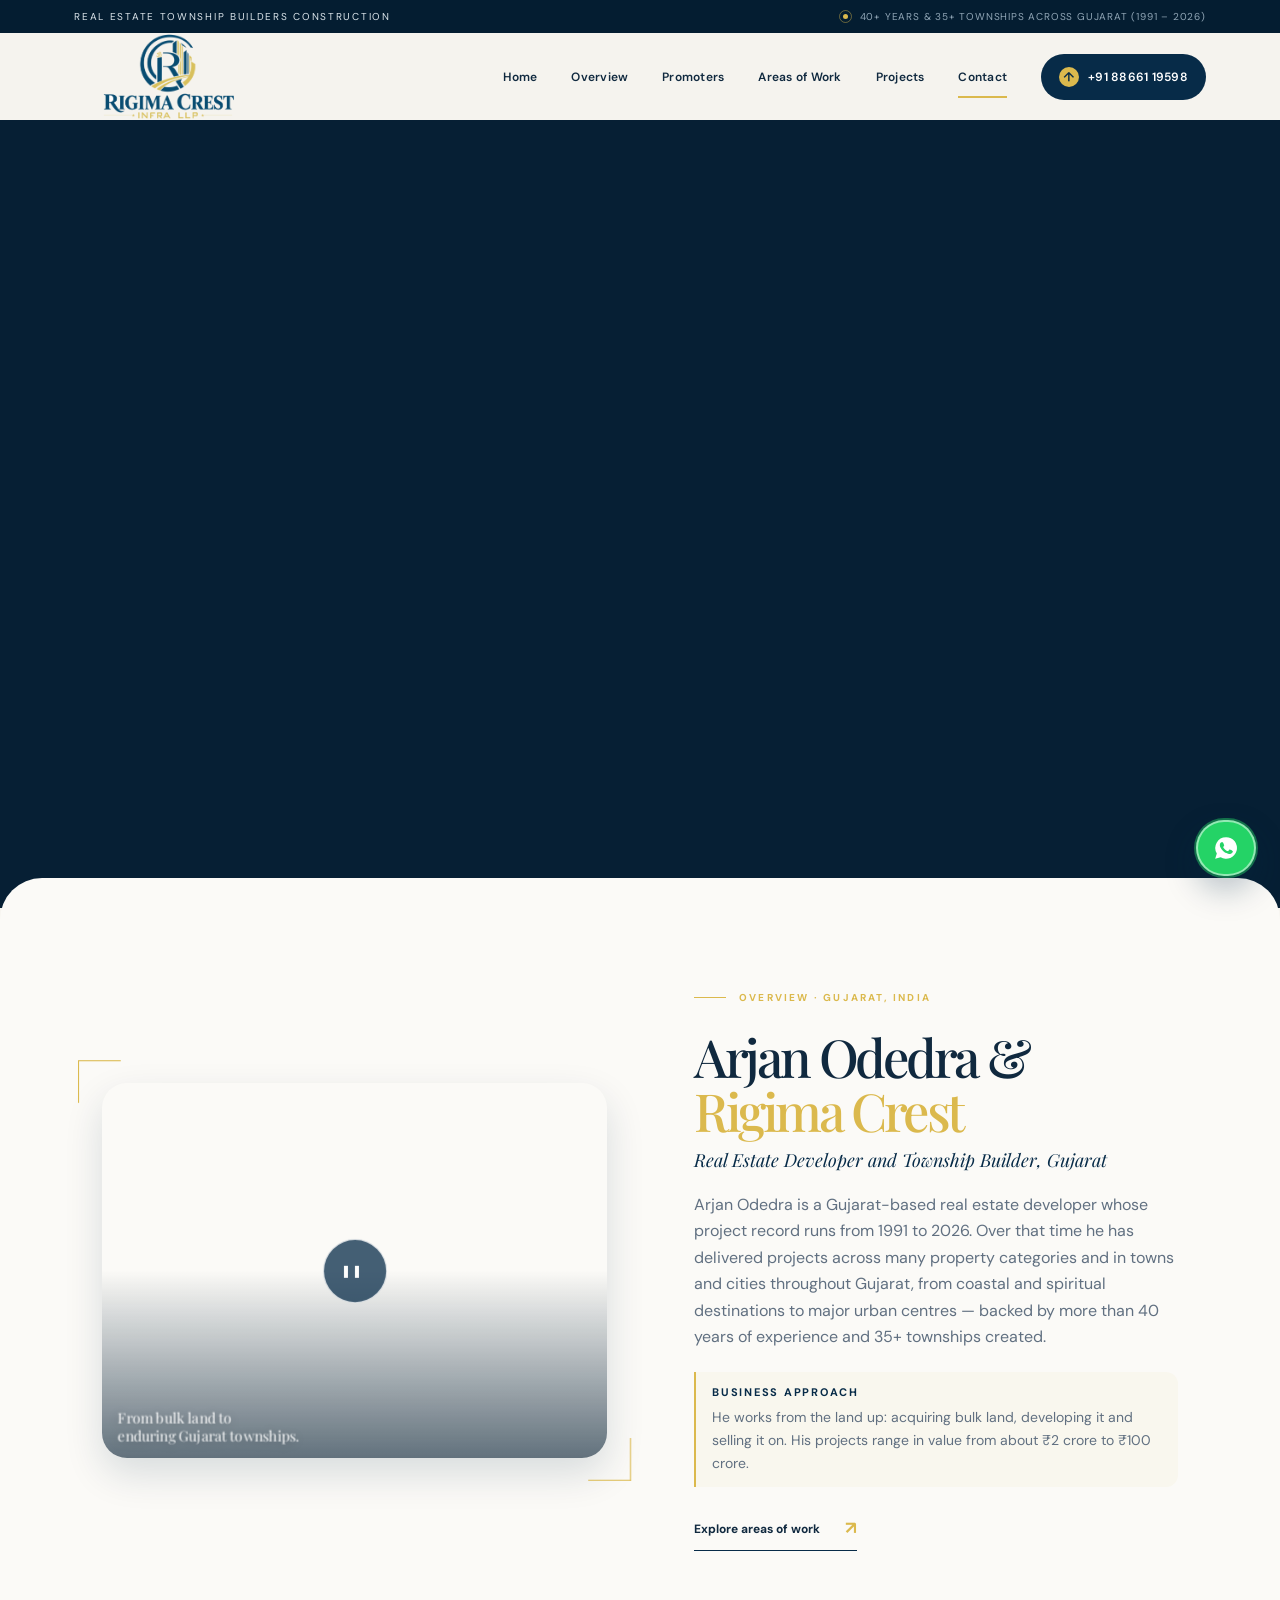
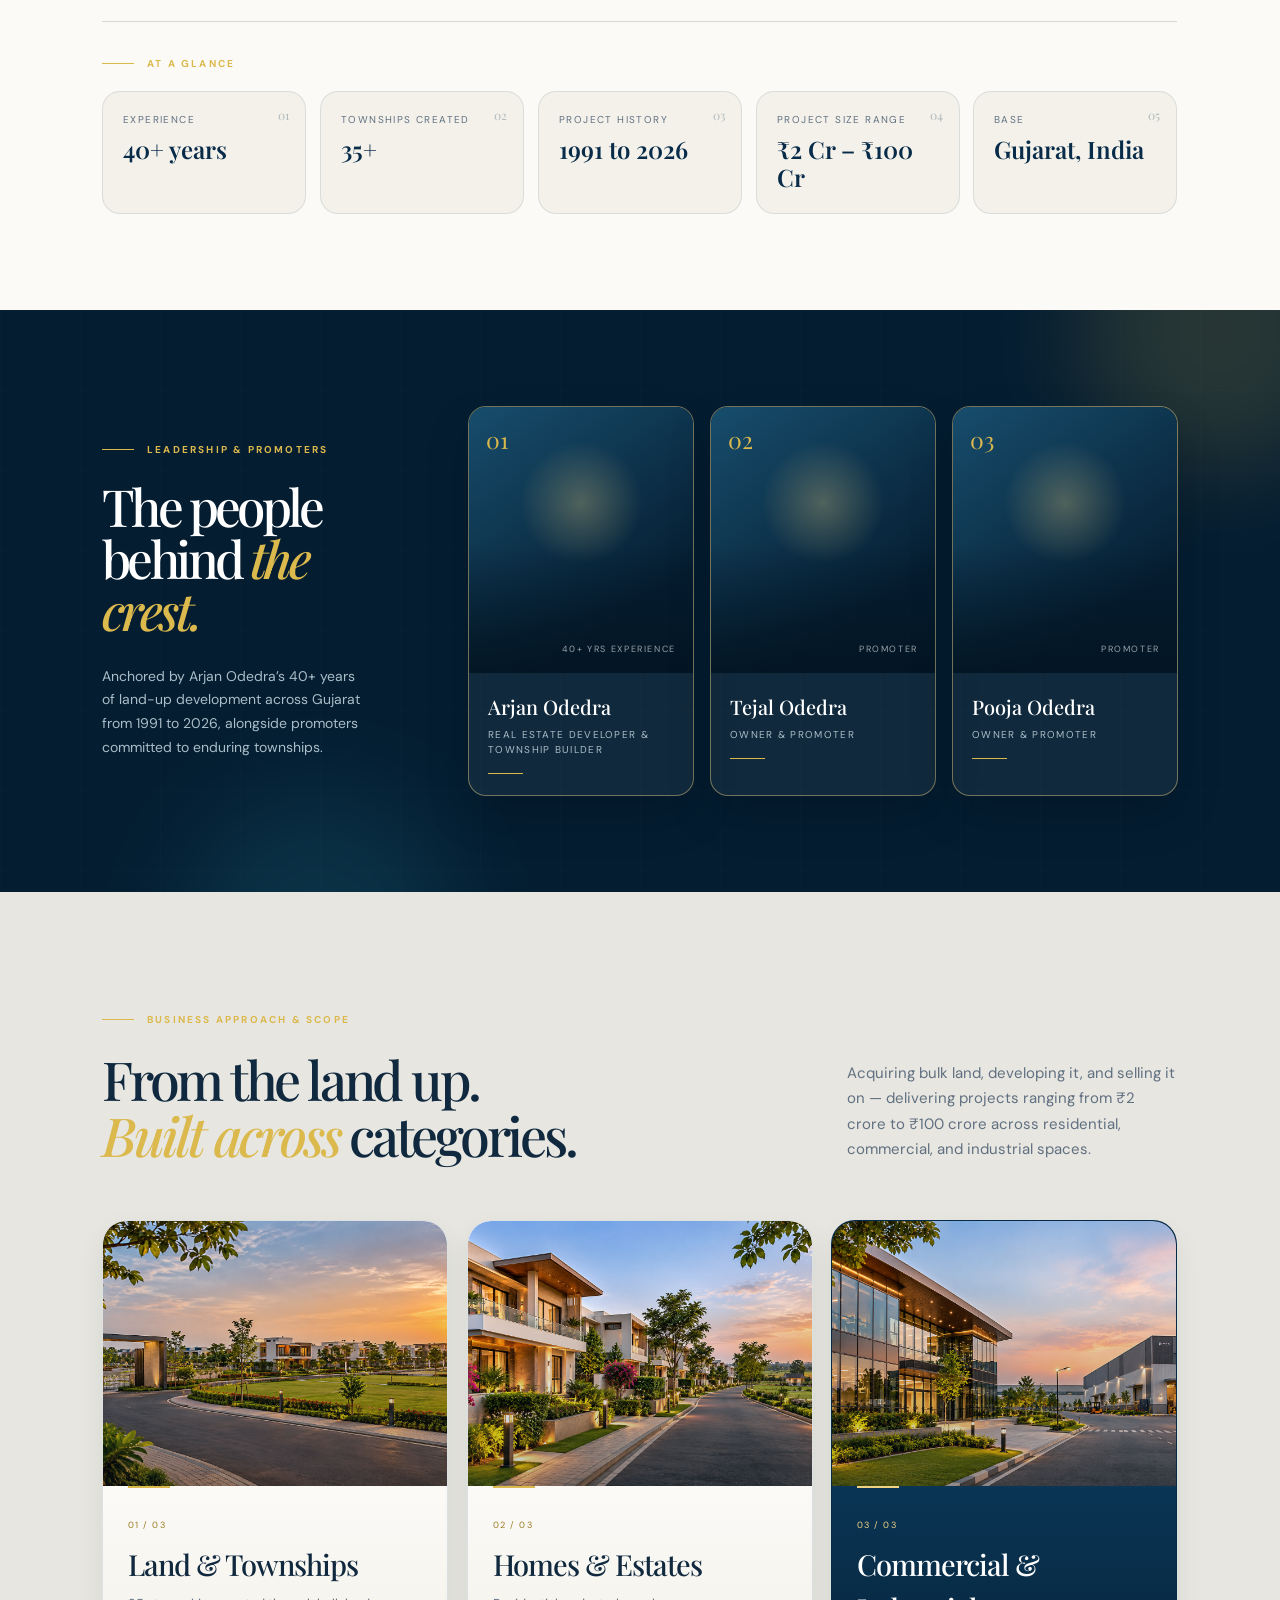
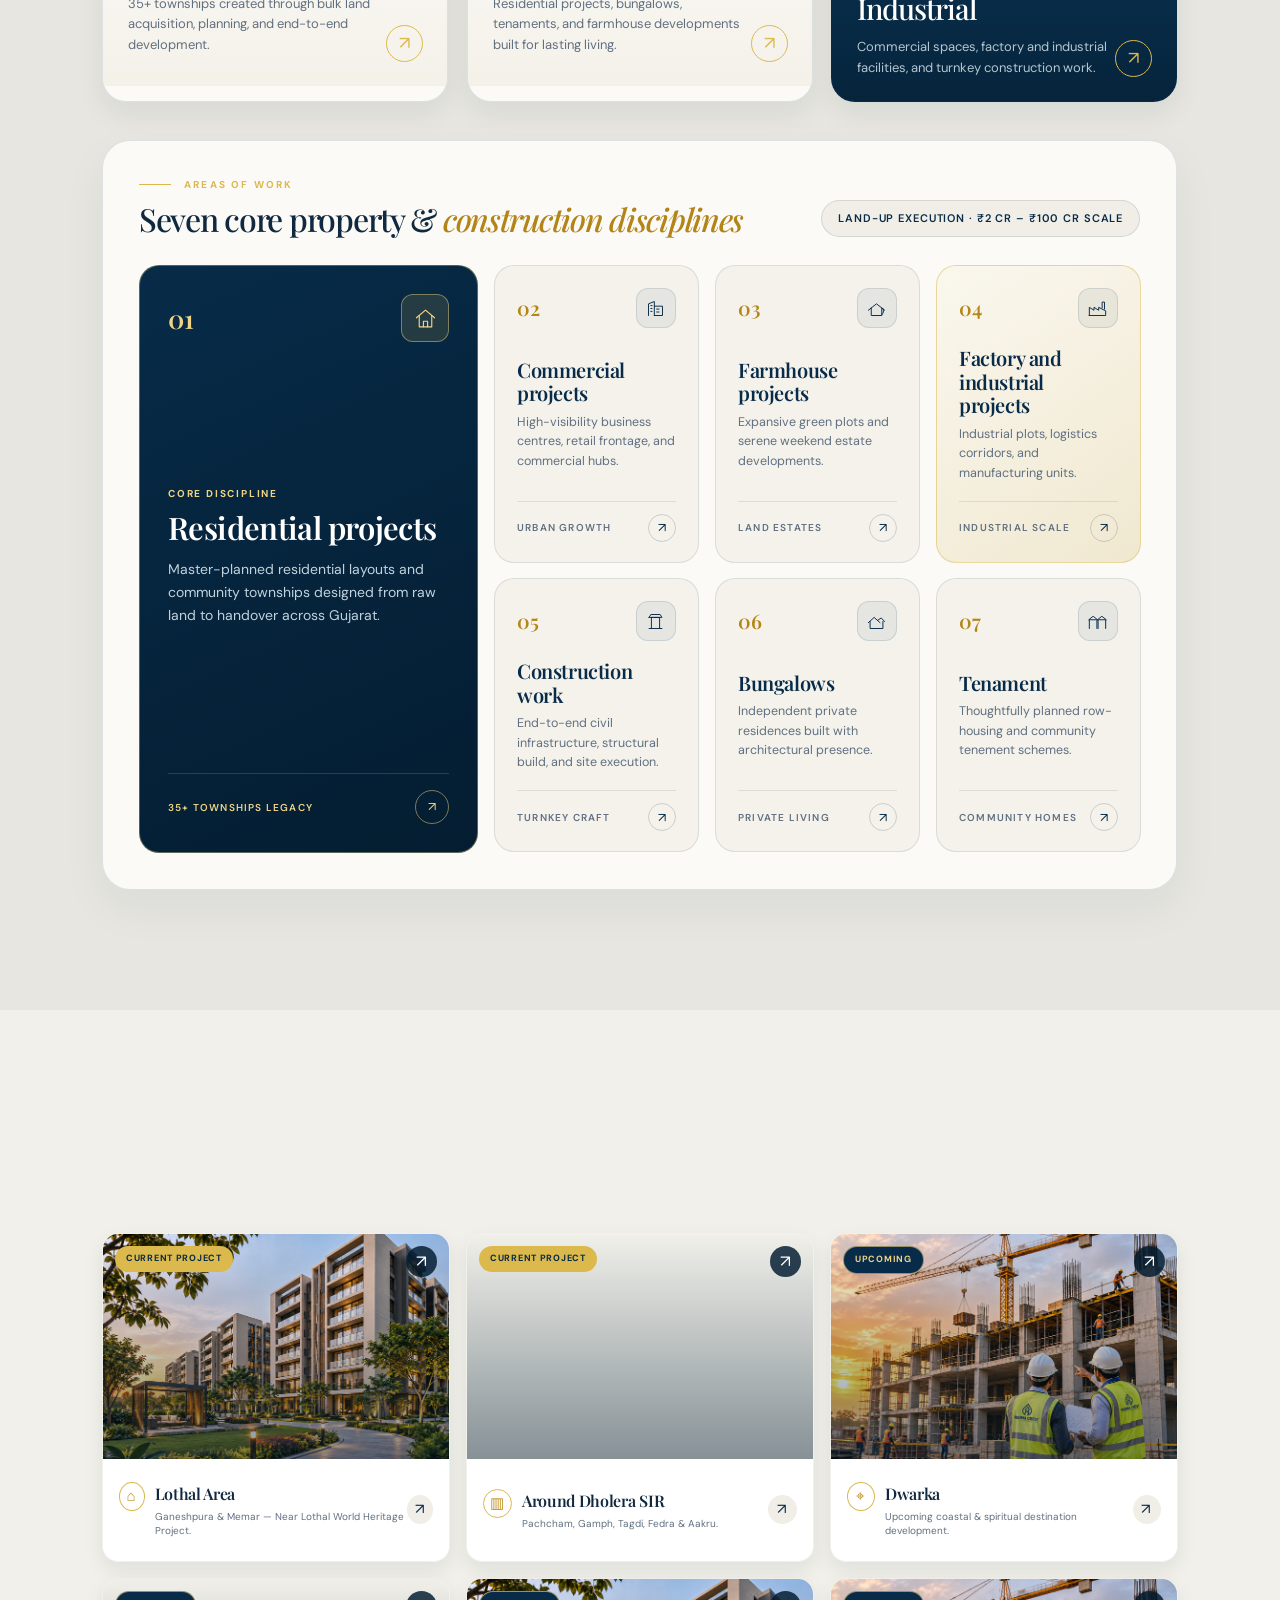
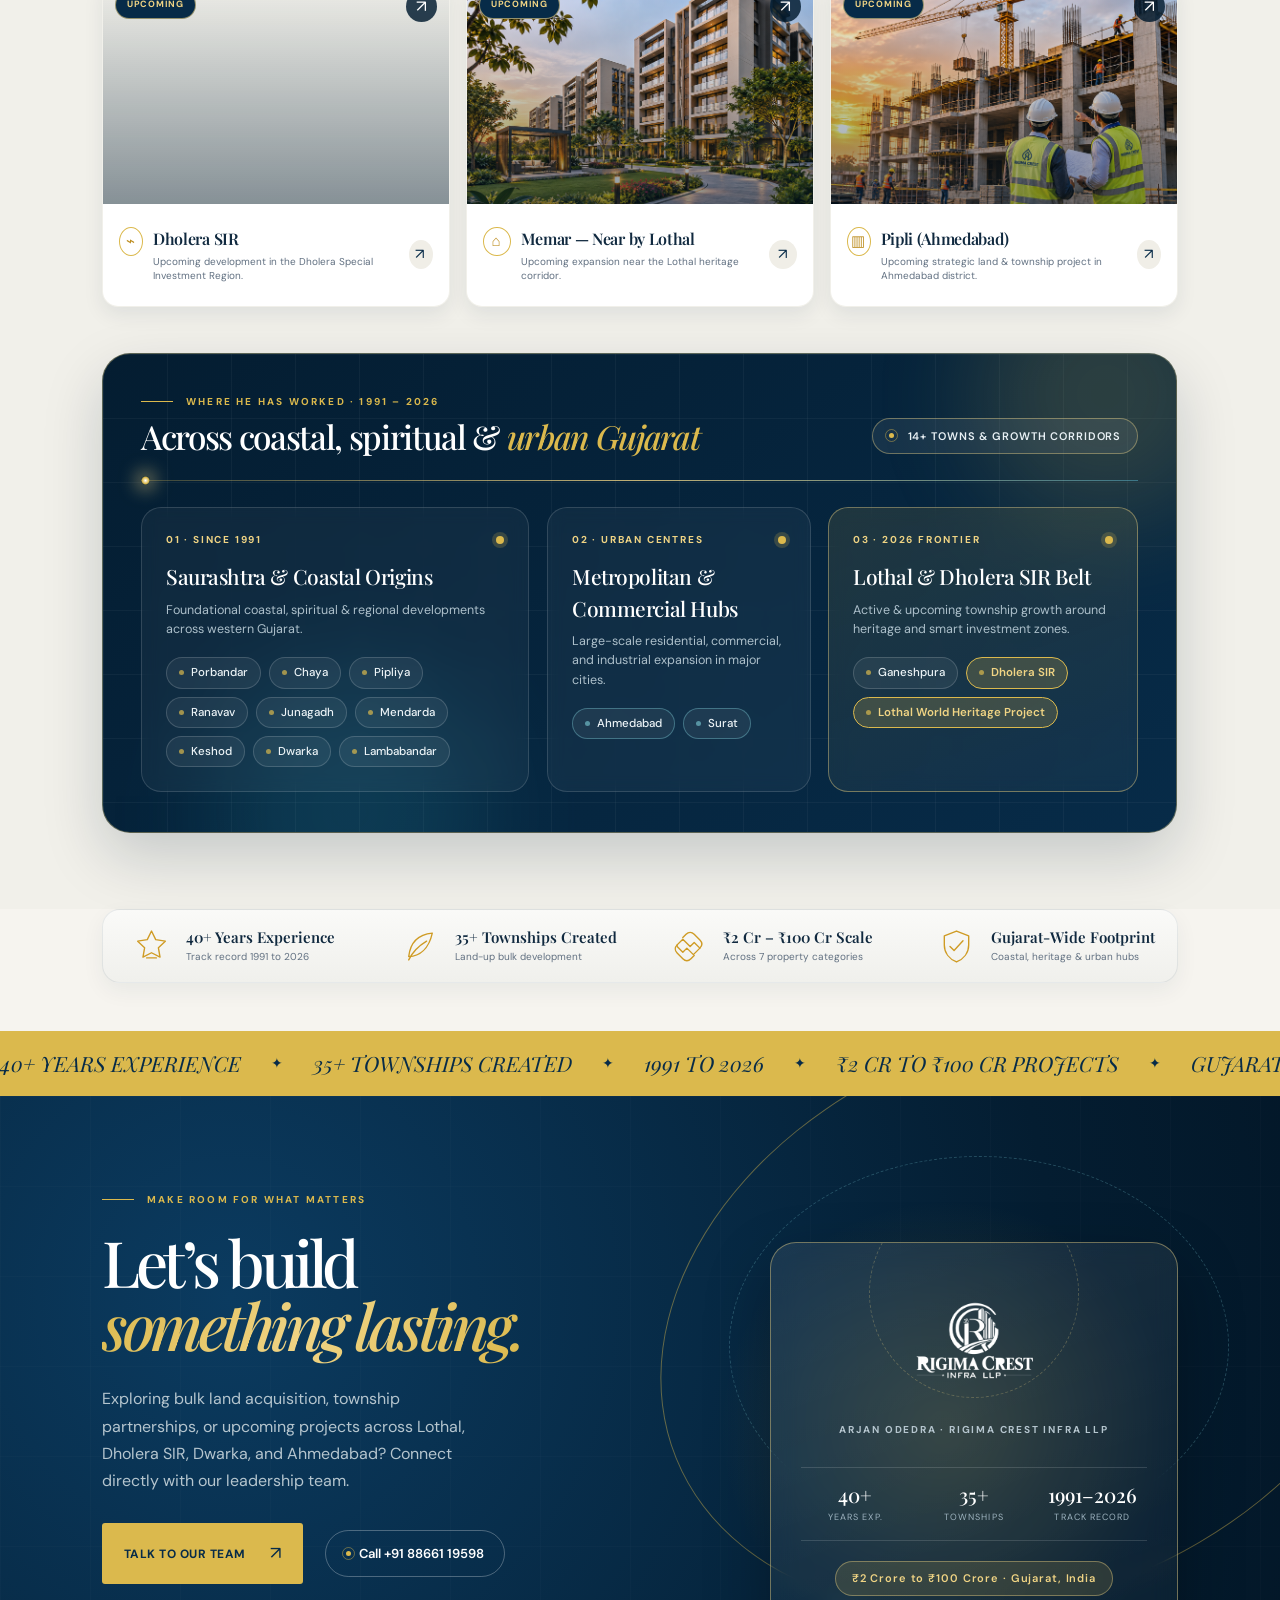
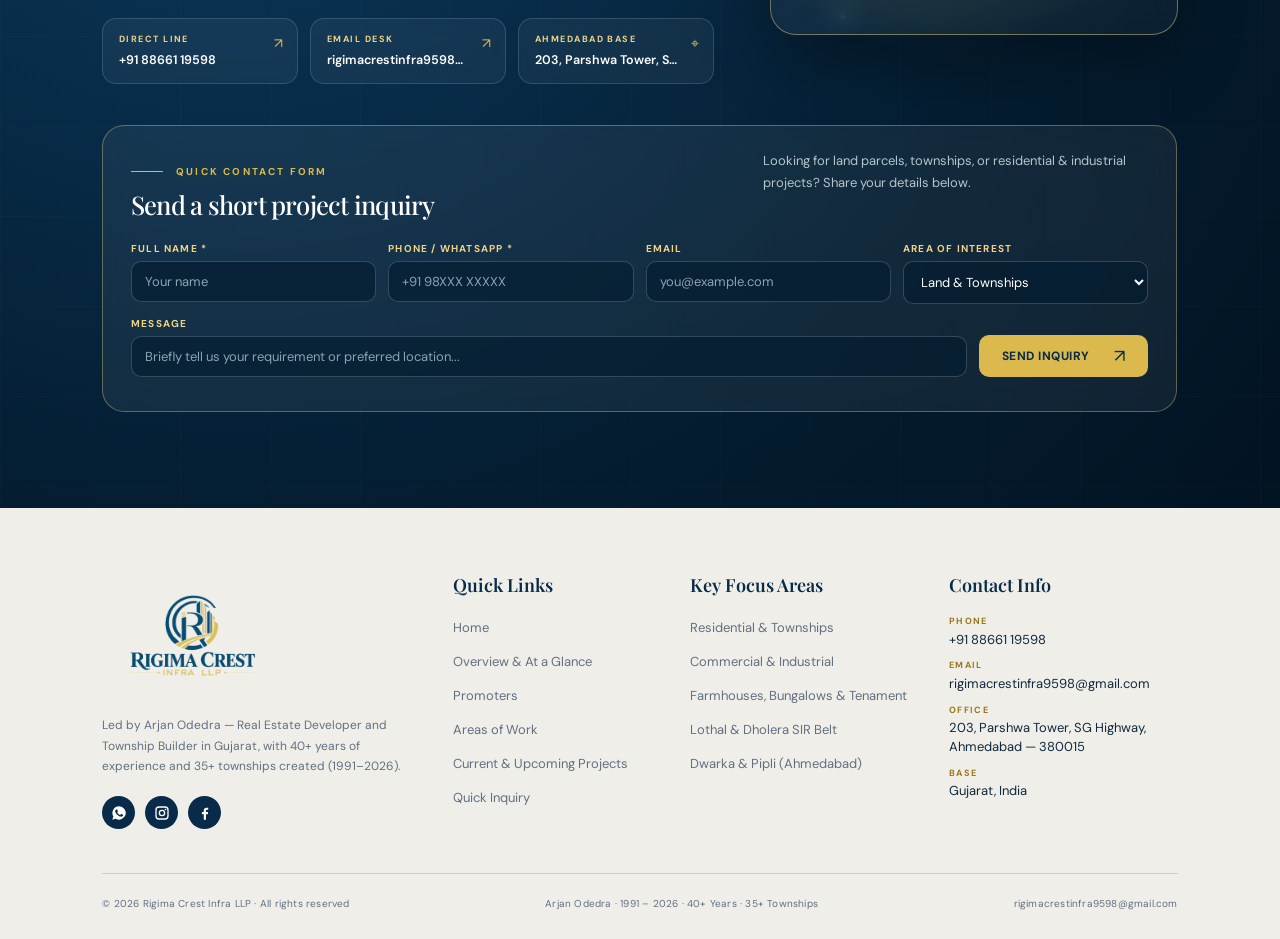
==== commit 5f51ef40: "Update Rigima Crest site with Arjan Odedra profile, media, 3D hover UI, form, and footer" ====
--- a/index.html
+++ b/index.html
@@ -3,18 +3,39 @@
   <head>
     <meta charset="UTF-8" />
     <meta name="viewport" content="width=device-width, initial-scale=1.0" />
-    <meta name="description" content="Rigima Crest Infra LLP creates enduring spaces through real estate, development and construction." />
-    <title>Rigima Crest Infra LLP — Build What Matters</title>
+    <meta name="description" content="Arjan Odedra & Rigima Crest Infra LLP — Gujarat-based real estate developer and township builder with 40+ years of experience, 35+ townships created, and a project record from 1991 to 2026." />
+    <title>Rigima Crest Infra LLP | Arjan Odedra — Real Estate Developer &amp; Township Builder, Gujarat</title>
     <link rel="preconnect" href="https://fonts.googleapis.com" />
     <link rel="preconnect" href="https://fonts.gstatic.com" crossorigin />
     <link href="https://fonts.googleapis.com/css2?family=DM+Sans:wght@400;500;600;700&family=Playfair+Display:ital,wght@0,500;0,600;0,700;1,500;1,600&display=swap" rel="stylesheet" />
     <link rel="stylesheet" href="styles.css" />
   </head>
-  <body>
+  <body class="is-loading">
+    <div class="scroll-progress" id="scroll-progress" aria-hidden="true"></div>
+    <div class="site-loader" id="site-loader" role="status" aria-label="Loading Rigima Crest Infra LLP">
+      <div class="loader-bg-grid"></div>
+      <div class="loader-aura"></div>
+      <div class="loader-stage">
+        <div class="loader-ring loader-ring-outer"></div>
+        <div class="loader-ring loader-ring-mid"></div>
+        <div class="loader-ring loader-ring-inner"></div>
+        <div class="loader-medallion">
+          <div class="loader-medallion-face">
+            <img src="assets/logo.png" alt="Rigima Crest Infra LLP" />
+          </div>
+        </div>
+      </div>
+      <div class="loader-copy">
+        <span class="loader-kicker">ARJAN ODEDRA · EST. 1991</span>
+        <p class="loader-title">Rigima Crest Infra LLP</p>
+        <div class="loader-bar"><span></span></div>
+      </div>
+    </div>
+
     <div class="site-shell">
       <div class="announcement-bar">
-        <div class="eyebrow">REAL ESTATE <span></span> DEVELOPERS <span></span> CONSTRUCTION</div>
-        <div class="announcement-copy"><i class="pulse-dot"></i> Creating tomorrow's landmarks in Ahmedabad</div>
+        <div class="eyebrow">REAL ESTATE <span></span> TOWNSHIP BUILDERS <span></span> CONSTRUCTION</div>
+        <div class="announcement-copy"><i class="pulse-dot"></i> 40+ years &amp; 35+ townships across Gujarat (1991 – 2026)</div>
       </div>
 
       <header class="site-header" id="top">
@@ -24,9 +45,9 @@
         <button class="menu-toggle" aria-label="Open navigation" aria-expanded="false"><span></span><span></span></button>
         <nav class="site-nav" aria-label="Primary navigation">
           <a class="active" href="#top">Home</a>
-          <a href="#about">About us</a>
+          <a href="#about">Overview</a>
           <a href="#owners">Promoters</a>
-          <a href="#services">Our services</a>
+          <a href="#services">Areas of Work</a>
           <a href="#projects">Projects</a>
           <a href="#contact">Contact</a>
           <a class="nav-call" href="tel:+918866119598"><span class="call-icon">↗</span> +91 88661 19598</a>
@@ -42,23 +63,58 @@
 
         <section class="about-section" id="about">
           <div class="about-panel">
-            <div class="about-media">
-              <div class="about-media-image"></div>
+            <div class="about-media reveal" data-tilt data-tilt-soft data-spotlight>
+              <video class="about-media-video" autoplay muted loop playsinline preload="metadata" aria-label="Arjan Odedra and Rigima Crest architectural showcase">
+                <source src="assets/gemini_generated_video_e0f13128_gwr_video_mvp.mp4" type="video/mp4" />
+              </video>
               <span class="about-corner about-corner-top"></span>
               <span class="about-corner about-corner-bottom"></span>
-              <button class="about-play" type="button" aria-label="Play Rigima Crest company story">▶</button>
-              <span class="about-media-caption">A considered approach<br />to every address.</span>
-            </div>
-            <div class="about-content">
-              <p class="section-kicker"><span class="kicker-line"></span> About us</p>
-              <h2>Rigima Crest <em>Infra LLP</em></h2>
-              <p class="about-lede">A future-focused real estate and construction company committed to creating modern landmarks, sustainable communities, and long-term value for our clients and partners.</p>
-              <div class="about-facts">
-                <div class="about-fact"><span class="fact-icon">♧</span><span><strong>03</strong><small>Founding<br />owners</small></span></div>
-                <div class="about-fact"><span class="fact-icon">□</span><span><strong>Since</strong><small>21 Sep 2026</small></span></div>
-                <div class="about-fact"><span class="fact-icon">⌖</span><span><strong>Ahmedabad</strong><small>Bodakdev, SG Highway<br />Gujarat — 380015</small></span></div>
-              </div>
-              <a class="arrow-link" href="#services">Discover our disciplines <span>↗</span></a>
+              <button class="about-play" type="button" aria-label="Pause showcase video">❚❚</button>
+              <span class="about-media-caption">From bulk land to<br />enduring Gujarat townships.</span>
+            </div>
+            <div class="about-content reveal">
+              <p class="section-kicker"><span class="kicker-line"></span> Overview · Gujarat, India</p>
+              <h2>Arjan Odedra &amp;<br /><em>Rigima Crest</em></h2>
+              <p class="about-role">Real Estate Developer and Township Builder, Gujarat</p>
+              <p class="about-lede">Arjan Odedra is a Gujarat-based real estate developer whose project record runs from 1991 to 2026. Over that time he has delivered projects across many property categories and in towns and cities throughout Gujarat, from coastal and spiritual destinations to major urban centres — backed by more than 40 years of experience and 35+ townships created.</p>
+              <div class="about-approach" data-tilt data-tilt-soft data-spotlight>
+                <strong>Business Approach</strong>
+                <p>He works from the land up: acquiring bulk land, developing it and selling it on. His projects range in value from about ₹2 crore to ₹100 crore.</p>
+              </div>
+              <a class="arrow-link" href="#services">Explore areas of work <span>↗</span></a>
+            </div>
+          </div>
+
+          <div class="glance-bar reveal" aria-label="At a glance">
+            <div class="glance-head">
+              <p class="section-kicker"><span class="kicker-line"></span> At a Glance</p>
+            </div>
+            <div class="glance-grid">
+              <div class="glance-item" data-tilt data-spotlight>
+                <span class="glance-index">01</span>
+                <span class="glance-label">Experience</span>
+                <strong>40+ years</strong>
+              </div>
+              <div class="glance-item" data-tilt data-spotlight>
+                <span class="glance-index">02</span>
+                <span class="glance-label">Townships created</span>
+                <strong>35+</strong>
+              </div>
+              <div class="glance-item" data-tilt data-spotlight>
+                <span class="glance-index">03</span>
+                <span class="glance-label">Project history</span>
+                <strong>1991 to 2026</strong>
+              </div>
+              <div class="glance-item" data-tilt data-spotlight>
+                <span class="glance-index">04</span>
+                <span class="glance-label">Project size range</span>
+                <strong>₹2 Cr – ₹100 Cr</strong>
+              </div>
+              <div class="glance-item" data-tilt data-spotlight>
+                <span class="glance-index">05</span>
+                <span class="glance-label">Base</span>
+                <strong>Gujarat, India</strong>
+              </div>
             </div>
           </div>
         </section>
@@ -67,22 +123,22 @@
           <div class="owners-glow owners-glow-one"></div>
           <div class="owners-glow owners-glow-two"></div>
           <div class="owners-inner">
-            <div class="owners-intro">
-              <p class="section-kicker"><span class="kicker-line"></span> Our promoters</p>
+            <div class="owners-intro reveal">
+              <p class="section-kicker"><span class="kicker-line"></span> Leadership &amp; Promoters</p>
               <h2>The people<br />behind <em>the crest.</em></h2>
-              <p>One shared standard, three perspectives, and a long-term commitment to building places people are proud to call their own.</p>
+              <p>Anchored by Arjan Odedra’s 40+ years of land-up development across Gujarat from 1991 to 2026, alongside promoters committed to enduring townships.</p>
             </div>
             <div class="owners-grid">
-              <article class="owner-card" data-tilt>
-                <div class="owner-photo"><img src="assets/owner-1.jpg" alt="Arjanbhai Odedra" onerror="this.remove();this.parentElement.classList.add('is-placeholder');" /><span class="owner-monogram">AO</span><span class="owner-photo-label">Owner portrait</span><span class="owner-number">01</span></div>
-                <div class="owner-meta"><h3>Arjanbhai Odedra</h3><p>Owner &amp; Promoter</p><span class="owner-line"></span></div>
+              <article class="owner-card reveal" data-tilt>
+                <div class="owner-photo"><img src="assets/owner-1.jpg" alt="Arjan Odedra" onerror="this.remove();this.parentElement.classList.add('is-placeholder');" /><span class="owner-monogram">AO</span><span class="owner-photo-label">40+ Yrs Experience</span><span class="owner-number">01</span></div>
+                <div class="owner-meta"><h3>Arjan Odedra</h3><p>Real Estate Developer &amp; Township Builder</p><span class="owner-line"></span></div>
               </article>
-              <article class="owner-card" data-tilt>
-                <div class="owner-photo"><img src="assets/owner-2.jpg" alt="Tejal Odedra" onerror="this.remove();this.parentElement.classList.add('is-placeholder');" /><span class="owner-monogram">TO</span><span class="owner-photo-label">Owner portrait</span><span class="owner-number">02</span></div>
+              <article class="owner-card reveal" data-tilt>
+                <div class="owner-photo"><img src="assets/owner-2.jpg" alt="Tejal Odedra" onerror="this.remove();this.parentElement.classList.add('is-placeholder');" /><span class="owner-monogram">TO</span><span class="owner-photo-label">Promoter</span><span class="owner-number">02</span></div>
                 <div class="owner-meta"><h3>Tejal Odedra</h3><p>Owner &amp; Promoter</p><span class="owner-line"></span></div>
               </article>
-              <article class="owner-card" data-tilt>
-                <div class="owner-photo"><img src="assets/owner-3.jpg" alt="Pooja Odedra" onerror="this.remove();this.parentElement.classList.add('is-placeholder');" /><span class="owner-monogram">PO</span><span class="owner-photo-label">Owner portrait</span><span class="owner-number">03</span></div>
+              <article class="owner-card reveal" data-tilt>
+                <div class="owner-photo"><img src="assets/owner-3.jpg" alt="Pooja Odedra" onerror="this.remove();this.parentElement.classList.add('is-placeholder');" /><span class="owner-monogram">PO</span><span class="owner-photo-label">Promoter</span><span class="owner-number">03</span></div>
                 <div class="owner-meta"><h3>Pooja Odedra</h3><p>Owner &amp; Promoter</p><span class="owner-line"></span></div>
               </article>
             </div>
@@ -90,50 +146,518 @@
         </section>
 
         <section class="services section-pad" id="services">
-          <div class="section-heading reveal"><div><p class="section-kicker"><span class="kicker-line"></span> What we do</p><h2>One vision.<br /><em>Three ways</em> forward.</h2></div><p>Everything we create is grounded in a simple belief: the built environment should make life feel more possible.</p></div>
+          <div class="section-heading reveal">
+            <div>
+              <p class="section-kicker"><span class="kicker-line"></span> Business Approach &amp; Scope</p>
+              <h2>From the land up.<br /><em>Built across</em> categories.</h2>
+            </div>
+            <p>Acquiring bulk land, developing it, and selling it on — delivering projects ranging from ₹2 crore to ₹100 crore across residential, commercial, and industrial spaces.</p>
+          </div>
           <div class="service-layout">
             <article class="service-card service-card-featured reveal" data-tilt>
               <div class="service-image image-realestate"></div>
-              <div class="service-card-copy"><span class="service-index">01 / 03</span><h3>Real estate</h3><p>Residential and investment opportunities with a stronger sense of place.</p><a href="#projects" aria-label="Explore real estate projects">↗</a></div>
+              <div class="service-card-copy"><span class="service-index">01 / 03</span><h3>Land &amp; Townships</h3><p>35+ townships created through bulk land acquisition, planning, and end-to-end development.</p><a href="#projects" aria-label="Explore township projects">↗</a></div>
             </article>
             <div class="service-stack">
-              <article class="service-card reveal" data-tilt><div class="service-image image-developers"></div><div class="service-card-copy"><span class="service-index">02 / 03</span><h3>Developers</h3><p>From first feasibility to final handover, made with intention.</p><a href="#projects" aria-label="Explore developer projects">↗</a></div></article>
-              <article class="service-card service-card-dark reveal" data-tilt><div class="service-image image-construction"></div><div class="service-card-copy"><span class="service-index">03 / 03</span><h3>Construction</h3><p>Quality, clarity and craft — delivered on the ground.</p><a href="#contact" aria-label="Contact construction team">↗</a></div></article>
+              <article class="service-card reveal" data-tilt><div class="service-image image-developers"></div><div class="service-card-copy"><span class="service-index">02 / 03</span><h3>Homes &amp; Estates</h3><p>Residential projects, bungalows, tenaments, and farmhouse developments built for lasting living.</p><a href="#projects" aria-label="Explore residential projects">↗</a></div></article>
+              <article class="service-card service-card-dark reveal" data-tilt><div class="service-image image-construction"></div><div class="service-card-copy"><span class="service-index">03 / 03</span><h3>Commercial &amp; Industrial</h3><p>Commercial spaces, factory and industrial facilities, and turnkey construction work.</p><a href="#contact" aria-label="Contact construction team">↗</a></div></article>
+            </div>
+          </div>
+
+          <div class="work-areas reveal">
+            <div class="work-areas-head">
+              <div>
+                <p class="section-kicker"><span class="kicker-line"></span> Areas of Work</p>
+                <h3>Seven core property &amp; <em>construction disciplines</em></h3>
+              </div>
+              <span class="work-areas-meta">Land-up execution · ₹2 Cr – ₹100 Cr scale</span>
+            </div>
+
+            <div class="work-areas-bento">
+              <article class="work-area-card work-area-hero" data-tilt data-spotlight>
+                <span class="work-corner work-corner-tl"></span>
+                <span class="work-corner work-corner-br"></span>
+                <div class="work-card-top">
+                  <span class="work-num">01</span>
+                  <span class="work-icon">
+                    <svg viewBox="0 0 36 36" aria-hidden="true"><path d="M5 17 18 6l13 11"/><path d="M9 14v16h18V14"/><path d="M15 30v-8h6v8"/></svg>
+                  </span>
+                </div>
+                <div class="work-card-body">
+                  <span class="work-tag">Core Discipline</span>
+                  <h4>Residential projects</h4>
+                  <p>Master-planned residential layouts and community townships designed from raw land to handover across Gujarat.</p>
+                </div>
+                <div class="work-card-foot">
+                  <span>35+ Townships Legacy</span>
+                  <i class="work-arrow">↗</i>
+                </div>
+              </article>
+
+              <div class="work-areas-subgrid">
+                <article class="work-area-card" data-tilt data-spotlight>
+                  <span class="work-corner work-corner-tl"></span>
+                  <span class="work-corner work-corner-br"></span>
+                  <div class="work-card-top">
+                    <span class="work-num">02</span>
+                    <span class="work-icon">
+                      <svg viewBox="0 0 36 36" aria-hidden="true"><path d="M6 30V10l10-4v24"/><path d="M16 14h14v16H16"/><path d="M10 13h2m-2 5h2m-2 5h2m8-4h4m-4 5h4"/></svg>
+                    </span>
+                  </div>
+                  <div class="work-card-body">
+                    <h4>Commercial projects</h4>
+                    <p>High-visibility business centres, retail frontage, and commercial hubs.</p>
+                  </div>
+                  <div class="work-card-foot"><span>Urban Growth</span><i class="work-arrow">↗</i></div>
+                </article>
+
+                <article class="work-area-card" data-tilt data-spotlight>
+                  <span class="work-corner work-corner-tl"></span>
+                  <span class="work-corner work-corner-br"></span>
+                  <div class="work-card-top">
+                    <span class="work-num">03</span>
+                    <span class="work-icon">
+                      <svg viewBox="0 0 36 36" aria-hidden="true"><path d="M4 21 18 10l14 11"/><path d="M9 17v13h18V17"/><path d="M27 29c3-3 4-7 2-11"/></svg>
+                    </span>
+                  </div>
+                  <div class="work-card-body">
+                    <h4>Farmhouse projects</h4>
+                    <p>Expansive green plots and serene weekend estate developments.</p>
+                  </div>
+                  <div class="work-card-foot"><span>Land Estates</span><i class="work-arrow">↗</i></div>
+                </article>
+
+                <article class="work-area-card work-area-accent" data-tilt data-spotlight>
+                  <span class="work-corner work-corner-tl"></span>
+                  <span class="work-corner work-corner-br"></span>
+                  <div class="work-card-top">
+                    <span class="work-num">04</span>
+                    <span class="work-icon">
+                      <svg viewBox="0 0 36 36" aria-hidden="true"><path d="M4 30V16l8 5v-5l8 5v-5l12 6v8H4Z"/><path d="M26 17V7h4v12"/></svg>
+                    </span>
+                  </div>
+                  <div class="work-card-body">
+                    <h4>Factory and industrial projects</h4>
+                    <p>Industrial plots, logistics corridors, and manufacturing units.</p>
+                  </div>
+                  <div class="work-card-foot"><span>Industrial Scale</span><i class="work-arrow">↗</i></div>
+                </article>
+
+                <article class="work-area-card" data-tilt data-spotlight>
+                  <span class="work-corner work-corner-tl"></span>
+                  <span class="work-corner work-corner-br"></span>
+                  <div class="work-card-top">
+                    <span class="work-num">05</span>
+                    <span class="work-icon">
+                      <svg viewBox="0 0 36 36" aria-hidden="true"><path d="M7 30h22"/><path d="M11 30V11h14v19"/><path d="M7 11h22l-3-5H10l-3 5Z"/></svg>
+                    </span>
+                  </div>
+                  <div class="work-card-body">
+                    <h4>Construction work</h4>
+                    <p>End-to-end civil infrastructure, structural build, and site execution.</p>
+                  </div>
+                  <div class="work-card-foot"><span>Turnkey Craft</span><i class="work-arrow">↗</i></div>
+                </article>
+
+                <article class="work-area-card" data-tilt data-spotlight>
+                  <span class="work-corner work-corner-tl"></span>
+                  <span class="work-corner work-corner-br"></span>
+                  <div class="work-card-top">
+                    <span class="work-num">06</span>
+                    <span class="work-icon">
+                      <svg viewBox="0 0 36 36" aria-hidden="true"><path d="M4 20 14 11l10 9"/><path d="M20 16l6-4 6 6"/><path d="M7 18v12h22V18"/></svg>
+                    </span>
+                  </div>
+                  <div class="work-card-body">
+                    <h4>Bungalows</h4>
+                    <p>Independent private residences built with architectural presence.</p>
+                  </div>
+                  <div class="work-card-foot"><span>Private Living</span><i class="work-arrow">↗</i></div>
+                </article>
+
+                <article class="work-area-card" data-tilt data-spotlight>
+                  <span class="work-corner work-corner-tl"></span>
+                  <span class="work-corner work-corner-br"></span>
+                  <div class="work-card-top">
+                    <span class="work-num">07</span>
+                    <span class="work-icon">
+                      <svg viewBox="0 0 36 36" aria-hidden="true"><path d="M4 30V15h13v15M19 30V15h13v15"/><path d="M3 15l7.5-6 7.5 6M18 15l7.5-6 7.5 6"/></svg>
+                    </span>
+                  </div>
+                  <div class="work-card-body">
+                    <h4>Tenament</h4>
+                    <p>Thoughtfully planned row-housing and community tenement schemes.</p>
+                  </div>
+                  <div class="work-card-foot"><span>Community Homes</span><i class="work-arrow">↗</i></div>
+                </article>
+              </div>
             </div>
           </div>
         </section>
 
         <section class="projects projects-reference" id="projects">
           <div class="projects-head reveal">
-            <div><p class="section-kicker"><span class="kicker-line"></span> Our projects</p><h2>Featured Developments</h2></div>
-            <a class="project-view-all" href="#contact">View all projects <span>↗</span></a>
-          </div>
+            <div>
+              <p class="section-kicker"><span class="kicker-line"></span> Current &amp; Upcoming Projects</p>
+              <h2>Active &amp; Upcoming<br />Developments</h2>
+            </div>
+            <div class="filter-row" role="tablist" aria-label="Filter projects by status">
+              <button class="filter active" type="button" data-filter="all">All Projects</button>
+              <button class="filter" type="button" data-filter="current">Current Projects</button>
+              <button class="filter" type="button" data-filter="upcoming">Upcoming Projects</button>
+            </div>
+          </div>
+
           <div class="project-grid">
-            <article class="project-card reveal" data-category="residential" data-tilt><div class="project-image project-image-one"><span class="project-arrow">↗</span></div><div class="project-info"><div class="project-category"><span class="project-icon">⌂</span><div><h3>Residential Projects</h3><p>Modern homes designed for better living.</p></div></div><span class="project-link">↗</span></div></article>
-            <article class="project-card reveal" data-category="commercial" data-tilt><div class="project-image project-image-two"><span class="project-arrow">↗</span></div><div class="project-info"><div class="project-category"><span class="project-icon">▥</span><div><h3>Commercial Spaces</h3><p>Workplaces built for long-term value.</p></div></div><span class="project-link">↗</span></div></article>
-            <article class="project-card reveal" data-category="construction" data-tilt><div class="project-image project-image-three"><span class="project-arrow">↗</span></div><div class="project-info"><div class="project-category"><span class="project-icon">⌁</span><div><h3>Ongoing Developments</h3><p>Progress in progress, shaping tomorrow.</p></div></div><span class="project-link">↗</span></div></article>
-          </div>
-          <div class="project-progress" aria-label="Project carousel position"><span class="active"></span><span></span><span></span><span></span></div>
+            <article class="project-card" data-category="current" data-tilt data-spotlight>
+              <div class="project-image project-image-one">
+                <span class="project-status">Current Project</span>
+                <span class="project-arrow">↗</span>
+              </div>
+              <div class="project-info">
+                <div class="project-category">
+                  <span class="project-icon">⌂</span>
+                  <div>
+                    <h3>Lothal Area</h3>
+                    <p>Ganeshpura &amp; Memar — Near Lothal World Heritage Project.</p>
+                  </div>
+                </div>
+                <span class="project-link">↗</span>
+              </div>
+            </article>
+
+            <article class="project-card" data-category="current" data-tilt data-spotlight>
+              <div class="project-image project-image-two">
+                <span class="project-status">Current Project</span>
+                <span class="project-arrow">↗</span>
+              </div>
+              <div class="project-info">
+                <div class="project-category">
+                  <span class="project-icon">▥</span>
+                  <div>
+                    <h3>Around Dholera SIR</h3>
+                    <p>Pachcham, Gamph, Tagdi, Fedra &amp; Aakru.</p>
+                  </div>
+                </div>
+                <span class="project-link">↗</span>
+              </div>
+            </article>
+
+            <article class="project-card" data-category="upcoming" data-tilt data-spotlight>
+              <div class="project-image project-image-three">
+                <span class="project-status project-status-upcoming">Upcoming</span>
+                <span class="project-arrow">↗</span>
+              </div>
+              <div class="project-info">
+                <div class="project-category">
+                  <span class="project-icon">⌖</span>
+                  <div>
+                    <h3>Dwarka</h3>
+                    <p>Upcoming coastal &amp; spiritual destination development.</p>
+                  </div>
+                </div>
+                <span class="project-link">↗</span>
+              </div>
+            </article>
+
+            <article class="project-card" data-category="upcoming" data-tilt data-spotlight>
+              <div class="project-image project-image-two">
+                <span class="project-status project-status-upcoming">Upcoming</span>
+                <span class="project-arrow">↗</span>
+              </div>
+              <div class="project-info">
+                <div class="project-category">
+                  <span class="project-icon">⌁</span>
+                  <div>
+                    <h3>Dholera SIR</h3>
+                    <p>Upcoming development in the Dholera Special Investment Region.</p>
+                  </div>
+                </div>
+                <span class="project-link">↗</span>
+              </div>
+            </article>
+
+            <article class="project-card" data-category="upcoming" data-tilt data-spotlight>
+              <div class="project-image project-image-one">
+                <span class="project-status project-status-upcoming">Upcoming</span>
+                <span class="project-arrow">↗</span>
+              </div>
+              <div class="project-info">
+                <div class="project-category">
+                  <span class="project-icon">⌂</span>
+                  <div>
+                    <h3>Memar — Near by Lothal</h3>
+                    <p>Upcoming expansion near the Lothal heritage corridor.</p>
+                  </div>
+                </div>
+                <span class="project-link">↗</span>
+              </div>
+            </article>
+
+            <article class="project-card" data-category="upcoming" data-tilt data-spotlight>
+              <div class="project-image project-image-three">
+                <span class="project-status project-status-upcoming">Upcoming</span>
+                <span class="project-arrow">↗</span>
+              </div>
+              <div class="project-info">
+                <div class="project-category">
+                  <span class="project-icon">▥</span>
+                  <div>
+                    <h3>Pipli (Ahmedabad)</h3>
+                    <p>Upcoming strategic land &amp; township project in Ahmedabad district.</p>
+                  </div>
+                </div>
+                <span class="project-link">↗</span>
+              </div>
+            </article>
+          </div>
+
+          <div class="footprint-atlas reveal" aria-label="Gujarat geographic footprint from 1991 to 2026">
+            <div class="atlas-glow atlas-glow-one"></div>
+            <div class="atlas-glow atlas-glow-two"></div>
+
+            <div class="atlas-header">
+              <div>
+                <p class="section-kicker"><span class="kicker-line"></span> Where He Has Worked · 1991 – 2026</p>
+                <h3>Across coastal, spiritual &amp; <em>urban Gujarat</em></h3>
+              </div>
+              <div class="atlas-badge">
+                <i class="pulse-dot"></i>
+                <span>14+ Towns &amp; Growth Corridors</span>
+              </div>
+            </div>
+
+            <div class="atlas-route-track" aria-hidden="true">
+              <span class="atlas-route-beam"></span>
+            </div>
+
+            <div class="atlas-corridors">
+              <article class="corridor-card" data-tilt data-spotlight>
+                <div class="corridor-head">
+                  <span class="corridor-step">01 · Since 1991</span>
+                  <span class="corridor-node"></span>
+                </div>
+                <h4>Saurashtra &amp; Coastal Origins</h4>
+                <p>Foundational coastal, spiritual &amp; regional developments across western Gujarat.</p>
+                <div class="corridor-places">
+                  <span class="place-node">Porbandar</span>
+                  <span class="place-node">Chaya</span>
+                  <span class="place-node">Pipliya</span>
+                  <span class="place-node">Ranavav</span>
+                  <span class="place-node">Junagadh</span>
+                  <span class="place-node">Mendarda</span>
+                  <span class="place-node">Keshod</span>
+                  <span class="place-node">Dwarka</span>
+                  <span class="place-node">Lambabandar</span>
+                </div>
+              </article>
+
+              <article class="corridor-card" data-tilt data-spotlight>
+                <div class="corridor-head">
+                  <span class="corridor-step">02 · Urban Centres</span>
+                  <span class="corridor-node"></span>
+                </div>
+                <h4>Metropolitan &amp; Commercial Hubs</h4>
+                <p>Large-scale residential, commercial, and industrial expansion in major cities.</p>
+                <div class="corridor-places">
+                  <span class="place-node place-node-major">Ahmedabad</span>
+                  <span class="place-node place-node-major">Surat</span>
+                </div>
+              </article>
+
+              <article class="corridor-card corridor-card-featured" data-tilt data-spotlight>
+                <div class="corridor-head">
+                  <span class="corridor-step">03 · 2026 Frontier</span>
+                  <span class="corridor-node"></span>
+                </div>
+                <h4>Lothal &amp; Dholera SIR Belt</h4>
+                <p>Active &amp; upcoming township growth around heritage and smart investment zones.</p>
+                <div class="corridor-places">
+                  <span class="place-node">Ganeshpura</span>
+                  <span class="place-node place-node-highlight">Dholera SIR</span>
+                  <span class="place-node place-node-highlight">Lothal World Heritage Project</span>
+                </div>
+              </article>
+            </div>
+          </div>
         </section>
 
-        <section class="trust-section" aria-label="Rigima Crest commitments">
+        <section class="trust-section reveal" aria-label="Arjan Odedra and Rigima Crest highlights">
           <div class="trust-strip">
-            <div class="trust-item"><span class="trust-icon"><svg viewBox="0 0 48 48" aria-hidden="true"><path d="m24 5 5.2 10.6L41 17.4l-8.5 8.2 2 11.5L24 31.7l-10.5 5.4 2-11.5L7 17.4l11.8-1.8L24 5Z"/><path d="M18 38h12"/></svg></span><span><strong>Quality Construction</strong><small>Built to last</small></span></div>
-            <div class="trust-item"><span class="trust-icon"><svg viewBox="0 0 48 48" aria-hidden="true"><path d="M38.5 7.5C22.5 9 11.5 18 9.5 36.5c13.6-.7 24.8-9.9 29-29Z"/><path d="M9.5 40.5c5.2-10.2 12.2-17.2 22-23"/></svg></span><span><strong>Sustainable Approach</strong><small>Eco-friendly &amp; responsible</small></span></div>
-            <div class="trust-item"><span class="trust-icon"><svg viewBox="0 0 48 48" aria-hidden="true"><path d="m10 22 7-7 9 9 5-5 7 7-8 8-8-8-5 5-7-7Z"/><path d="M10 22c-3 3-3 7 0 10l7 7c3 3 7 3 10 0l4-4"/><path d="M38 26c3-3 3-7 0-10l-7-7c-3-3-7-3-10 0l-4 4"/></svg></span><span><strong>Customer Trust</strong><small>Transparency &amp; commitment</small></span></div>
-            <div class="trust-item"><span class="trust-icon"><svg viewBox="0 0 48 48" aria-hidden="true"><path d="M24 5 39 11v11c0 10-6.5 17.5-15 21-8.5-3.5-15-11-15-21V11l15-6Z"/><path d="m16 24 5 5 11-12"/></svg></span><span><strong>Timely Delivery</strong><small>On-time, every time</small></span></div>
+            <div class="trust-item" data-tilt data-tilt-soft data-spotlight><span class="trust-icon"><svg viewBox="0 0 48 48" aria-hidden="true"><path d="m24 5 5.2 10.6L41 17.4l-8.5 8.2 2 11.5L24 31.7l-10.5 5.4 2-11.5L7 17.4l11.8-1.8L24 5Z"/><path d="M18 38h12"/></svg></span><span><strong>40+ Years Experience</strong><small>Track record 1991 to 2026</small></span></div>
+            <div class="trust-item" data-tilt data-tilt-soft data-spotlight><span class="trust-icon"><svg viewBox="0 0 48 48" aria-hidden="true"><path d="M38.5 7.5C22.5 9 11.5 18 9.5 36.5c13.6-.7 24.8-9.9 29-29Z"/><path d="M9.5 40.5c5.2-10.2 12.2-17.2 22-23"/></svg></span><span><strong>35+ Townships Created</strong><small>Land-up bulk development</small></span></div>
+            <div class="trust-item" data-tilt data-tilt-soft data-spotlight><span class="trust-icon"><svg viewBox="0 0 48 48" aria-hidden="true"><path d="m10 22 7-7 9 9 5-5 7 7-8 8-8-8-5 5-7-7Z"/><path d="M10 22c-3 3-3 7 0 10l7 7c3 3 7 3 10 0l4-4"/><path d="M38 26c3-3 3-7 0-10l-7-7c-3-3-7-3-10 0l-4 4"/></svg></span><span><strong>₹2 Cr – ₹100 Cr Scale</strong><small>Across 7 property categories</small></span></div>
+            <div class="trust-item" data-tilt data-tilt-soft data-spotlight><span class="trust-icon"><svg viewBox="0 0 48 48" aria-hidden="true"><path d="M24 5 39 11v11c0 10-6.5 17.5-15 21-8.5-3.5-15-11-15-21V11l15-6Z"/><path d="m16 24 5 5 11-12"/></svg></span><span><strong>Gujarat-Wide Footprint</strong><small>Coastal, heritage &amp; urban hubs</small></span></div>
           </div>
         </section>
 
-        <section class="values-strip"><div class="values-marquee"><span>DESIGNED WITH INTENT</span><i>✦</i><span>BUILT WITH CARE</span><i>✦</i><span>MADE TO ENDURE</span><i>✦</i><span>DESIGNED WITH INTENT</span><i>✦</i><span>BUILT WITH CARE</span><i>✦</i></div></section>
+        <section class="values-strip"><div class="values-marquee"><span>40+ YEARS EXPERIENCE</span><i>✦</i><span>35+ TOWNSHIPS CREATED</span><i>✦</i><span>1991 TO 2026</span><i>✦</i><span>₹2 CR TO ₹100 CR PROJECTS</span><i>✦</i><span>GUJARAT, INDIA</span><i>✦</i><span>40+ YEARS EXPERIENCE</span><i>✦</i><span>35+ TOWNSHIPS CREATED</span><i>✦</i><span>1991 TO 2026</span><i>✦</i></div></section>
 
         <section class="contact-cta section-pad" id="contact">
-          <div class="cta-orbit"></div><div class="cta-copy reveal"><p class="section-kicker"><span class="kicker-line"></span> Make room for what matters</p><h2>Let’s build<br /><em>something lasting.</em></h2><p>Have a project in mind, a question, or simply a point of view to share? We’d love to hear it.</p><a class="button button-gold" href="mailto:rigimacrestinfra9598@gmail.com">Talk to our team <span>↗</span></a></div><div class="cta-badge reveal"><img src="assets/logo.png" alt="Rigima Crest" /><span>CRAFTING PLACES<br />WITH PURPOSE</span></div>
+          <div class="cta-orbit"></div>
+          <div class="cta-orbit-inner"></div>
+          <div class="cta-glow"></div>
+
+          <div class="cta-grid">
+            <div class="cta-copy reveal">
+              <p class="section-kicker"><span class="kicker-line"></span> Make room for what matters</p>
+              <h2>Let’s build<br /><em>something lasting.</em></h2>
+              <p class="cta-lede">Exploring bulk land acquisition, township partnerships, or upcoming projects across Lothal, Dholera SIR, Dwarka, and Ahmedabad? Connect directly with our leadership team.</p>
+
+              <div class="cta-actions">
+                <a class="button button-gold cta-btn-glow" href="mailto:rigimacrestinfra9598@gmail.com">Talk to our team <span>↗</span></a>
+                <a class="cta-secondary-btn" href="tel:+918866119598"><i class="pulse-dot"></i> Call +91 88661 19598</a>
+              </div>
+
+              <div class="cta-channels">
+                <a class="cta-channel" href="tel:+918866119598" data-tilt data-spotlight>
+                  <small>Direct Line</small>
+                  <strong>+91 88661 19598</strong>
+                  <span>↗</span>
+                </a>
+                <a class="cta-channel" href="mailto:rigimacrestinfra9598@gmail.com" data-tilt data-spotlight>
+                  <small>Email Desk</small>
+                  <strong>rigimacrestinfra9598@gmail.com</strong>
+                  <span>↗</span>
+                </a>
+                <div class="cta-channel" data-tilt data-spotlight>
+                  <small>Ahmedabad Base</small>
+                  <strong>203, Parshwa Tower, SG Highway</strong>
+                  <span>⌖</span>
+                </div>
+              </div>
+            </div>
+
+            <div class="cta-monolith reveal" data-tilt data-spotlight>
+              <div class="monolith-ring"></div>
+              <span class="work-corner work-corner-tl"></span>
+              <span class="work-corner work-corner-br"></span>
+              <div class="monolith-logo">
+                <img src="assets/logo.png" alt="Rigima Crest" />
+              </div>
+              <p class="monolith-title">Arjan Odedra · Rigima Crest Infra LLP</p>
+              <div class="monolith-stats">
+                <div><strong>40+</strong><span>Years Exp.</span></div>
+                <div><strong>35+</strong><span>Townships</span></div>
+                <div><strong>1991–2026</strong><span>Track Record</span></div>
+              </div>
+              <div class="monolith-scale">₹2 Crore to ₹100 Crore · Gujarat, India</div>
+            </div>
+          </div>
+
+          <div class="quick-contact-card reveal" id="inquiry" data-spotlight>
+            <div class="quick-contact-head">
+              <div>
+                <p class="section-kicker"><span class="kicker-line"></span> Quick Contact Form</p>
+                <h3>Send a short project inquiry</h3>
+              </div>
+              <p class="quick-contact-sub">Looking for land parcels, townships, or residential &amp; industrial projects? Share your details below.</p>
+            </div>
+            <form class="quick-form" id="contact-form" novalidate>
+              <div class="quick-form-row">
+                <label class="quick-field">
+                  <span>Full Name *</span>
+                  <input type="text" name="name" placeholder="Your name" required />
+                </label>
+                <label class="quick-field">
+                  <span>Phone / WhatsApp *</span>
+                  <input type="tel" name="phone" placeholder="+91 98XXX XXXXX" required />
+                </label>
+                <label class="quick-field">
+                  <span>Email</span>
+                  <input type="email" name="email" placeholder="you@example.com" />
+                </label>
+                <label class="quick-field">
+                  <span>Area of Interest</span>
+                  <select name="interest">
+                    <option value="Land & Townships">Land &amp; Townships</option>
+                    <option value="Residential / Bungalows / Tenament">Residential / Bungalows / Tenament</option>
+                    <option value="Commercial / Factory & Industrial">Commercial / Factory &amp; Industrial</option>
+                    <option value="Farmhouse Projects">Farmhouse Projects</option>
+                    <option value="Lothal / Dholera SIR">Lothal / Dholera SIR</option>
+                    <option value="Dwarka / Pipli (Ahmedabad)">Dwarka / Pipli (Ahmedabad)</option>
+                  </select>
+                </label>
+              </div>
+              <div class="quick-form-bottom">
+                <label class="quick-field quick-field-msg">
+                  <span>Message</span>
+                  <input type="text" name="message" placeholder="Briefly tell us your requirement or preferred location..." />
+                </label>
+                <button class="button button-gold cta-btn-glow quick-submit" type="submit">Send Inquiry <span>↗</span></button>
+              </div>
+              <div class="quick-form-status" id="contact-form-status" role="status" aria-live="polite"></div>
+            </form>
+          </div>
         </section>
       </main>
 
-      <footer class="site-footer"><div class="footer-top"><a class="brand footer-brand" href="#top"><img src="assets/logo.png" alt="Rigima Crest Infra LLP" /></a><p class="footer-note">An emerging real estate and construction company, creating modern spaces with enduring value.</p><div class="footer-socials"><a href="https://www.instagram.com/" aria-label="Instagram">ig</a><a href="https://www.linkedin.com/" aria-label="LinkedIn">in</a></div></div><div class="footer-bottom"><span>© 2026 Rigima Crest Infra LLP</span><span>203, Parshwa Tower, SG Highway, Ahmedabad — 380015</span><a href="mailto:rigimacrestinfra9598@gmail.com">rigimacrestinfra9598@gmail.com</a></div></footer>
+      <footer class="site-footer">
+        <div class="footer-grid">
+          <div class="footer-col footer-brand-col">
+            <a class="brand footer-brand" href="#top"><img src="assets/logo.png" alt="Rigima Crest Infra LLP" /></a>
+            <p class="footer-note">Led by Arjan Odedra — Real Estate Developer and Township Builder in Gujarat, with 40+ years of experience and 35+ townships created (1991–2026).</p>
+            <div class="footer-socials" aria-label="Social media links">
+              <a class="social-wa" href="https://wa.me/918866119598" target="_blank" rel="noopener noreferrer" aria-label="WhatsApp">
+                <svg viewBox="0 0 24 24" aria-hidden="true"><path d="M12.04 2a9.94 9.94 0 0 0-8.5 15.08L2 22l5.07-1.48A9.96 9.96 0 1 0 12.04 2Zm5.8 14.08c-.24.68-1.4 1.3-1.94 1.37-.5.07-1.13.1-1.82-.12-.42-.14-.96-.32-1.65-.62-2.9-1.25-4.79-4.17-4.94-4.36-.14-.2-1.18-1.57-1.18-3 0-1.42.75-2.12 1.02-2.41.27-.29.59-.36.79-.36h.57c.18 0 .43-.07.67.51.24.58.83 2.02.9 2.17.07.15.12.33.02.52-.1.2-.14.32-.29.49-.15.17-.31.38-.44.51-.15.15-.3.31-.13.61.17.3.76 1.25 1.63 2.02 1.12 1 2.07 1.31 2.37 1.46.3.15.47.12.64-.07.17-.2.74-.86.94-1.16.2-.3.4-.25.67-.15.27.1 1.72.81 2.02.96.3.15.49.22.56.34.07.12.07.7-.17 1.38Z"/></svg>
+              </a>
+              <a class="social-ig" href="https://www.instagram.com/" target="_blank" rel="noopener noreferrer" aria-label="Instagram">
+                <svg viewBox="0 0 24 24" aria-hidden="true"><path d="M7.5 2h9A5.5 5.5 0 0 1 22 7.5v9a5.5 5.5 0 0 1-5.5 5.5h-9A5.5 5.5 0 0 1 2 16.5v-9A5.5 5.5 0 0 1 7.5 2Zm0 2A3.5 3.5 0 0 0 4 7.5v9A3.5 3.5 0 0 0 7.5 20h9a3.5 3.5 0 0 0 3.5-3.5v-9A3.5 3.5 0 0 0 16.5 4h-9Zm9.75 1.5a1.25 1.25 0 1 1 0 2.5 1.25 1.25 0 0 1 0-2.5ZM12 7a5 5 0 1 1 0 10 5 5 0 0 1 0-10Zm0 2a3 3 0 1 0 0 6 3 3 0 0 0 0-6Z"/></svg>
+              </a>
+              <a class="social-fb" href="https://www.facebook.com/" target="_blank" rel="noopener noreferrer" aria-label="Facebook">
+                <svg viewBox="0 0 24 24" aria-hidden="true"><path d="M13.5 22v-8.2h2.75l.41-3.2H13.5V8.55c0-.93.26-1.56 1.59-1.56h1.7V4.12c-.3-.04-1.31-.12-2.49-.12-2.46 0-4.15 1.5-4.15 4.26v2.34H7.36v3.2h2.79V22h3.35Z"/></svg>
+              </a>
+            </div>
+          </div>
+
+          <div class="footer-col">
+            <h4>Quick Links</h4>
+            <ul class="footer-links">
+              <li><a href="#top">Home</a></li>
+              <li><a href="#about">Overview &amp; At a Glance</a></li>
+              <li><a href="#owners">Promoters</a></li>
+              <li><a href="#services">Areas of Work</a></li>
+              <li><a href="#projects">Current &amp; Upcoming Projects</a></li>
+              <li><a href="#inquiry">Quick Inquiry</a></li>
+            </ul>
+          </div>
+
+          <div class="footer-col">
+            <h4>Key Focus Areas</h4>
+            <ul class="footer-links">
+              <li><a href="#services">Residential &amp; Townships</a></li>
+              <li><a href="#services">Commercial &amp; Industrial</a></li>
+              <li><a href="#services">Farmhouses, Bungalows &amp; Tenament</a></li>
+              <li><a href="#projects">Lothal &amp; Dholera SIR Belt</a></li>
+              <li><a href="#projects">Dwarka &amp; Pipli (Ahmedabad)</a></li>
+            </ul>
+          </div>
+
+          <div class="footer-col">
+            <h4>Contact Info</h4>
+            <ul class="footer-contact-list">
+              <li><span>Phone</span><a href="tel:+918866119598">+91 88661 19598</a></li>
+              <li><span>Email</span><a href="mailto:rigimacrestinfra9598@gmail.com">rigimacrestinfra9598@gmail.com</a></li>
+              <li><span>Office</span><p>203, Parshwa Tower, SG Highway, Ahmedabad — 380015</p></li>
+              <li><span>Base</span><p>Gujarat, India</p></li>
+            </ul>
+          </div>
+        </div>
+
+        <div class="footer-bottom">
+          <span>© 2026 Rigima Crest Infra LLP · All rights reserved</span>
+          <span>Arjan Odedra · 1991 – 2026 · 40+ Years · 35+ Townships</span>
+          <a href="mailto:rigimacrestinfra9598@gmail.com">rigimacrestinfra9598@gmail.com</a>
+        </div>
+      </footer>
     </div>
+
+    <a class="whatsapp-float" href="https://wa.me/918866119598?text=Hello%20Rigima%20Crest%20Infra%20LLP%2C%20I%20would%20like%20to%20inquire%20about%20a%20project." target="_blank" rel="noopener noreferrer" aria-label="Chat with Rigima Crest on WhatsApp">
+      <span class="whatsapp-float-pulse" aria-hidden="true"></span>
+      <svg viewBox="0 0 24 24" aria-hidden="true"><path d="M12.04 2a9.94 9.94 0 0 0-8.5 15.08L2 22l5.07-1.48A9.96 9.96 0 1 0 12.04 2Zm5.8 14.08c-.24.68-1.4 1.3-1.94 1.37-.5.07-1.13.1-1.82-.12-.42-.14-.96-.32-1.65-.62-2.9-1.25-4.79-4.17-4.94-4.36-.14-.2-1.18-1.57-1.18-3 0-1.42.75-2.12 1.02-2.41.27-.29.59-.36.79-.36h.57c.18 0 .43-.07.67.51.24.58.83 2.02.9 2.17.07.15.12.33.02.52-.1.2-.14.32-.29.49-.15.17-.31.38-.44.51-.15.15-.3.31-.13.61.17.3.76 1.25 1.63 2.02 1.12 1 2.07 1.31 2.37 1.46.3.15.47.12.64-.07.17-.2.74-.86.94-1.16.2-.3.4-.25.67-.15.27.1 1.72.81 2.02.96.3.15.49.22.56.34.07.12.07.7-.17 1.38Z"/></svg>
+      <span class="whatsapp-float-label">WhatsApp</span>
+    </a>
+
     <script src="script.js"></script>
   </body>
 </html>
--- a/styles.css
+++ b/styles.css
@@ -10,7 +10,7 @@
 .about-section{background:#fbfaf7;border-radius:42px 42px 0 0;margin-top:-30px;padding:96px 8% 96px;position:relative;z-index:2}.about-panel{background:transparent;border-radius:0;box-shadow:none;gap:8%;max-width:1280px;overflow:visible;padding:0}.about-content{padding:16px 0}
 @media(max-width:900px){.about-section{border-radius:34px 34px 0 0;margin-top:-24px;padding:78px 7% 82px}.about-panel{gap:42px;max-width:none}}
 @media(max-width:600px){.about-section{border-radius:26px 26px 0 0;margin-top:-18px;padding:66px 6% 64px}.about-panel{gap:33px;padding:0}.about-content{padding:0}}
-.image-realestate{background-image:linear-gradient(180deg,transparent 30%,rgba(2,27,42,.3)),url("assets/real-estate.png")}.image-developers{background-image:linear-gradient(180deg,transparent 20%,rgba(2,27,42,.25)),url("assets/6dd69cc2-3ad5-46d2-8455-c4593cac85b0.png")}.image-construction{background-image:linear-gradient(180deg,transparent 20%,rgba(2,27,42,.25)),url("assets/image.png")}
+.image-realestate{background-image:linear-gradient(180deg,transparent 30%,rgba(2,27,42,.3)),url("assets/land .png")}.image-developers{background-image:linear-gradient(180deg,transparent 20%,rgba(2,27,42,.25)),url("assets/homer.png")}.image-construction{background-image:linear-gradient(180deg,transparent 20%,rgba(2,27,42,.25)),url("assets/image copy.png")}
 .service-layout{align-items:stretch;display:grid;gap:18px;grid-template-columns:repeat(3,minmax(0,1fr))}.service-stack{display:contents}.service-card,.service-card-featured{background:#fbfaf7;border:1px solid rgba(7,43,72,.12);border-radius:24px;box-shadow:0 12px 28px rgba(11,39,58,.07);min-height:465px;overflow:hidden;transition:border-color .35s,box-shadow .35s,transform .35s}.service-card:hover{border-color:rgba(219,185,77,.82);box-shadow:0 24px 46px rgba(11,39,58,.14);transform:translateY(-8px)}.service-card .service-image,.service-card-featured .service-image{border-radius:23px 23px 0 0;height:265px;min-height:0;overflow:hidden}.service-card-copy{background:linear-gradient(180deg,#fbfaf7 0%,#f4f1e9 100%);min-height:200px;padding:25px 25px 22px}.service-card-copy:before{background:var(--gold);content:"";height:2px;left:25px;position:absolute;top:0;width:42px}.service-card h3{font-size:29px;letter-spacing:-.035em;margin:8px 0 7px}.service-card p{font-size:13px;line-height:1.6;max-width:250px}.service-card-copy>a{bottom:24px;right:24px}.service-card-dark{background:var(--navy)}.service-card-dark .service-card-copy{background:linear-gradient(180deg,#0a3554 0%,#06243c 100%)}.service-card-dark h3{color:#fff}.service-card-dark .service-card-copy:before{background:var(--gold-light)}
 @media(max-width:900px){.service-layout{grid-template-columns:repeat(2,minmax(0,1fr))}.service-card-featured{grid-column:1/-1}.service-card,.service-card-featured{min-height:440px}.service-card .service-image,.service-card-featured .service-image{height:245px}}
 @media(max-width:600px){.service-layout{grid-template-columns:1fr}.service-card-featured{grid-column:auto}.service-card,.service-card-featured{min-height:415px}.service-card .service-image,.service-card-featured .service-image{height:235px}.service-card-copy{min-height:180px;padding:22px 22px 20px}.service-card-copy:before{left:22px}.service-card h3{font-size:26px}.service-card-copy>a{bottom:20px;right:20px}}
@@ -25,3 +25,425 @@
 .owners-section{background:var(--navy-deep);color:#fff;overflow:hidden;padding:96px 8%;position:relative}.owners-section:before{background-image:linear-gradient(rgba(255,255,255,.04) 1px,transparent 1px),linear-gradient(90deg,rgba(255,255,255,.04) 1px,transparent 1px);background-size:80px 80px;content:"";inset:0;opacity:.32;position:absolute}.owners-inner{align-items:center;display:grid;gap:7%;grid-template-columns:27% 1fr;margin:0 auto;max-width:1280px;position:relative;z-index:1}.owners-glow{border-radius:50%;filter:blur(50px);height:280px;opacity:.16;position:absolute;width:280px}.owners-glow-one{background:var(--gold);right:-80px;top:-120px}.owners-glow-two{background:#2e9bb0;bottom:-180px;left:14%}.owners-intro .section-kicker{margin-bottom:23px}.owners-intro h2{font-family:var(--serif);font-size:clamp(2.7rem,4vw,4.5rem);font-weight:500;letter-spacing:-.07em;line-height:1.02;margin:0}.owners-intro h2 em{color:var(--gold);font-style:italic;font-weight:500}.owners-intro>p:last-child{color:#aabdc8;font-size:14px;line-height:1.7;margin:28px 0 0;max-width:260px}.owners-grid{display:grid;gap:16px;grid-template-columns:repeat(3,minmax(0,1fr))}.owner-card{background:rgba(255,255,255,.055);border:1px solid rgba(240,212,132,.44);border-radius:18px;box-shadow:0 20px 45px rgba(0,0,0,.15);overflow:hidden;transform-style:preserve-3d;transition:background .35s,border-color .35s,box-shadow .35s,transform .35s}.owner-card:hover{background:rgba(255,255,255,.1);border-color:var(--gold-light);box-shadow:0 24px 55px rgba(0,0,0,.28);transform:translateY(-8px)}.owner-photo{background:radial-gradient(circle at 50% 36%,rgba(240,212,132,.29),transparent 30%),linear-gradient(145deg,#174d6c,#061e32 75%);height:266px;overflow:hidden;position:relative}.owner-photo:after{background:linear-gradient(0deg,rgba(2,19,32,.82),transparent 48%);content:"";inset:0;position:absolute}.owner-photo img{height:100%;object-fit:cover;position:relative;width:100%;z-index:1}.owner-monogram{align-items:center;border:1px solid rgba(240,212,132,.55);border-radius:50%;color:var(--gold-light);display:none;font-family:var(--serif);font-size:54px;height:128px;justify-content:center;left:50%;position:absolute;top:44%;transform:translate(-50%,-50%);width:128px;z-index:1}.owner-photo.is-placeholder .owner-monogram{display:flex}.owner-photo-label{bottom:17px;color:rgba(255,255,255,.6);font-size:9px;letter-spacing:.18em;position:absolute;right:17px;text-transform:uppercase;z-index:2}.owner-number{color:var(--gold);font-family:var(--serif);font-size:23px;left:17px;position:absolute;top:16px;z-index:2}.owner-meta{padding:19px 19px 21px}.owner-meta h3{font-family:var(--serif);font-size:20px;font-weight:500;margin:0}.owner-meta p{color:#aabdc8;font-size:10px;letter-spacing:.13em;margin:5px 0 16px;text-transform:uppercase}.owner-line{background:var(--gold);display:block;height:1px;width:35px}
 @media(max-width:900px){.owners-section{padding:78px 7%}.owners-inner{display:block}.owners-intro{margin-bottom:42px}.owners-intro>p:last-child{max-width:480px}.owners-grid{gap:13px}}
 @media(max-width:600px){.owners-section{padding:65px 6%}.owners-intro h2{font-size:3rem}.owners-intro>p:last-child{font-size:14px;margin-top:20px}.owners-grid{grid-template-columns:1fr}.owner-photo{height:245px}.owner-card{display:grid;grid-template-columns:43% 1fr}.owner-meta{align-self:center;padding:18px}.owner-meta h3{font-size:20px}.owner-photo-label{display:none}.owner-monogram{font-size:40px;height:92px;width:92px}}
+/* Global hover choreography & enhanced polish */
+.brand{transition:opacity .25s ease,transform .25s ease}
+.brand:hover{opacity:.88;transform:translateY(-1px)}
+.nav-call{transition:background .3s ease,box-shadow .3s ease,transform .3s ease}
+.nav-call:hover{background:var(--blue);box-shadow:0 10px 24px rgba(7,43,72,.22);transform:translateY(-2px)}
+.nav-call .call-icon{transition:transform .3s ease,background .3s ease}
+.nav-call:hover .call-icon{background:var(--gold-light);transform:rotate(0deg) scale(1.06)}
+
+.about-media-image{transition:transform .7s cubic-bezier(.22,.8,.25,1)}
+.about-media:hover .about-media-image{transform:scale(1.05)}
+.about-media:after,.about-corner{transition:transform .35s cubic-bezier(.22,.8,.25,1),border-color .35s ease}
+.about-media:hover:after{transform:translate(4px,4px)}
+.about-media:hover .about-corner-top{transform:translate(-5px,-5px)}
+.about-media:hover .about-corner-bottom{transform:translate(5px,5px)}
+.about-play{box-shadow:0 0 0 0 rgba(219,185,77,.45);animation:play-pulse 2.8s infinite}
+@keyframes play-pulse{0%{box-shadow:0 0 0 0 rgba(219,185,77,.45)}70%{box-shadow:0 0 0 18px rgba(219,185,77,0)}100%{box-shadow:0 0 0 0 rgba(219,185,77,0)}}
+
+.about-role{color:var(--navy);font-family:var(--serif);font-size:18px;font-style:italic;margin:10px 0 0}
+.about-content .about-lede{margin:18px 0 22px}
+.about-approach{background:rgba(219,185,77,.05);border-left:2px solid var(--gold);border-radius:0 12px 12px 0;margin-bottom:26px;padding:12px 16px;transition:background .3s ease,border-left-width .25s ease,transform .3s ease}
+.about-approach:hover{background:rgba(219,185,77,.12);border-left-width:4px;transform:translateX(4px)}
+.about-approach strong{color:var(--navy);display:block;font-size:11px;letter-spacing:.16em;margin-bottom:5px;text-transform:uppercase}
+.about-approach p{color:var(--muted);font-size:14px;line-height:1.65;margin:0;max-width:560px}
+
+.glance-bar{border-top:1px solid var(--line);margin:54px auto 0;max-width:1280px;padding-top:34px}
+.glance-head .section-kicker{margin-bottom:20px}
+.glance-grid{display:grid;gap:14px;grid-template-columns:repeat(5,minmax(0,1fr))}
+.glance-item{background:#f3f1ea;border:1px solid rgba(7,43,72,.1);border-radius:18px;overflow:hidden;padding:20px 20px 22px;position:relative;transition:background .3s ease,border-color .3s ease,box-shadow .3s ease,transform .3s ease}
+.glance-item:after{background:linear-gradient(90deg,var(--gold),var(--gold-light));bottom:0;content:"";height:3px;left:0;position:absolute;transform:scaleX(0);transform-origin:left;transition:transform .35s cubic-bezier(.22,.8,.25,1);width:100%}
+.glance-item:hover{background:#fff;border-color:rgba(219,185,77,.85);box-shadow:0 16px 32px rgba(7,43,72,.1);transform:translateY(-6px)}
+.glance-item:hover:after{transform:scaleX(1)}
+.glance-index{color:rgba(7,43,72,.28);font-family:var(--serif);font-size:12px;position:absolute;right:16px;top:14px;transition:color .3s ease}
+.glance-item:hover .glance-index{color:var(--gold)}
+.glance-label{color:var(--muted);display:block;font-size:10px;letter-spacing:.14em;margin-bottom:9px;text-transform:uppercase}
+.glance-item strong{color:var(--navy);display:block;font-family:var(--serif);font-size:24px;font-weight:600;line-height:1.15;transition:color .25s ease}
+.glance-item:hover strong{color:#a87b12}
+
+.owner-card{position:relative}
+.owner-card:before{background:linear-gradient(110deg,transparent 25%,rgba(240,212,132,.14) 50%,transparent 75%);content:"";inset:0;pointer-events:none;position:absolute;transform:translateX(-120%);transition:transform .7s cubic-bezier(.22,.8,.25,1);z-index:3}
+.owner-card:hover:before{transform:translateX(120%)}
+.owner-photo img,.owner-monogram{transition:transform .5s cubic-bezier(.22,.8,.25,1),border-color .35s ease}
+.owner-card:hover .owner-photo img{transform:scale(1.06)}
+.owner-card:hover .owner-monogram{border-color:var(--gold);box-shadow:0 0 28px rgba(219,185,77,.28);transform:translate(-50%,-50%) scale(1.07)}
+.owner-line{transition:width .4s cubic-bezier(.22,.8,.25,1)}
+.owner-card:hover .owner-line{width:100%}
+
+.service-card-copy:before{transition:width .4s cubic-bezier(.22,.8,.25,1)}
+.service-card:hover .service-card-copy:before{width:calc(100% - 50px)}
+.service-card-copy>a{transition:background .25s ease,color .25s ease,transform .3s ease}
+.service-card:hover .service-card-copy>a{background:var(--gold);color:var(--navy);transform:rotate(45deg) scale(1.06)}
+
+/* Unique Areas of Work Architectural Bento */
+.work-areas{background:#fbfaf7;border:1px solid rgba(7,43,72,.12);border-radius:28px;box-shadow:0 18px 45px rgba(7,43,72,.06);margin:38px auto 0;max-width:1280px;padding:36px}
+.work-areas-head{align-items:flex-end;display:flex;flex-wrap:wrap;gap:14px 28px;justify-content:space-between;margin-bottom:28px}
+.work-areas-head .section-kicker{margin-bottom:10px}
+.work-areas-head h3{font-family:var(--serif);font-size:clamp(1.65rem,2.5vw,2.45rem);font-weight:500;letter-spacing:-.04em;line-height:1.08;margin:0}
+.work-areas-head h3 em{color:#b38417;font-style:italic}
+.work-areas-meta{background:#f0eee6;border:1px solid rgba(7,43,72,.12);border-radius:999px;color:var(--navy);font-size:11px;font-weight:600;letter-spacing:.08em;padding:9px 16px;text-transform:uppercase}
+.work-areas-bento{display:grid;gap:16px;grid-template-columns:1.05fr 2fr}
+.work-areas-subgrid{display:grid;gap:16px;grid-template-columns:repeat(3,minmax(0,1fr))}
+.work-area-card{--mx:50%;--my:50%;background:#f4f2eb;border:1px solid rgba(7,43,72,.11);border-radius:20px;display:flex;flex-direction:column;justify-content:space-between;min-height:192px;overflow:hidden;padding:22px 22px 20px;position:relative;transform-style:preserve-3d;transition:background .35s ease,border-color .35s ease,box-shadow .35s ease,transform .35s ease}
+.work-area-card:before{background:radial-gradient(260px circle at var(--mx) var(--my),rgba(219,185,77,.22),transparent 70%);content:"";inset:0;opacity:0;pointer-events:none;position:absolute;transition:opacity .35s ease;z-index:1}
+.work-area-card:hover{background:#fff;border-color:var(--gold);box-shadow:0 20px 42px rgba(7,43,72,.12);transform:translateY(-6px)}
+.work-area-card:hover:before{opacity:1}
+.work-area-hero{background:linear-gradient(155deg,#072b48 0%,#041d31 100%);border-color:rgba(240,212,132,.36);color:#fff;min-height:100%;padding:28px}
+.work-area-hero:after{background-image:linear-gradient(rgba(255,255,255,.04) 1px,transparent 1px),linear-gradient(90deg,rgba(255,255,255,.04) 1px,transparent 1px);background-size:32px 32px;content:"";inset:0;pointer-events:none;position:absolute;z-index:0}
+.work-area-hero:hover{background:linear-gradient(155deg,#093558 0%,#052238 100%);border-color:var(--gold-light);box-shadow:0 24px 52px rgba(4,29,49,.28)}
+.work-area-hero:before{background:radial-gradient(300px circle at var(--mx) var(--my),rgba(240,212,132,.22),transparent 70%)}
+.work-area-accent{background:linear-gradient(145deg,#faf7ee 0%,#f0e8d0 100%);border-color:rgba(219,185,77,.48)}
+.work-corner{border-color:var(--gold);border-style:solid;height:14px;opacity:0;position:absolute;transition:opacity .3s ease,transform .35s cubic-bezier(.22,.8,.25,1);width:14px;z-index:2}
+.work-corner-tl{border-width:1.5px 0 0 1.5px;left:11px;top:11px;transform:translate(5px,5px)}
+.work-corner-br{border-width:0 1.5px 1.5px 0;bottom:11px;right:11px;transform:translate(-5px,-5px)}
+.work-area-card:hover .work-corner{opacity:1;transform:translate(0,0)}
+.work-card-top,.work-card-body,.work-card-foot{position:relative;z-index:2}
+.work-card-top{align-items:center;display:flex;justify-content:space-between;margin-bottom:18px}
+.work-num{color:#b58617;font-family:var(--serif);font-size:20px;font-weight:600;transition:transform .3s ease}
+.work-area-hero .work-num{color:var(--gold-light);font-size:26px}
+.work-area-card:hover .work-num{transform:translateX(3px)}
+.work-icon{align-items:center;background:rgba(7,43,72,.06);border:1px solid rgba(7,43,72,.12);border-radius:12px;color:var(--navy);display:flex;height:40px;justify-content:center;transition:background .3s ease,border-color .3s ease,color .3s ease,transform .35s ease;width:40px}
+.work-icon svg{fill:none;height:21px;stroke:currentColor;stroke-linecap:round;stroke-linejoin:round;stroke-width:1.65;width:21px}
+.work-area-hero .work-icon{background:rgba(219,185,77,.14);border-color:rgba(240,212,132,.45);color:var(--gold-light);height:48px;width:48px}
+.work-area-hero .work-icon svg{height:25px;width:25px}
+.work-area-card:hover .work-icon{background:var(--gold);border-color:var(--gold);color:var(--navy);transform:translateY(-3px) rotate(-6deg)}
+.work-tag{color:var(--gold-light);display:inline-block;font-size:10px;font-weight:700;letter-spacing:.18em;margin-bottom:8px;text-transform:uppercase}
+.work-card-body h4{color:var(--navy);font-family:var(--serif);font-size:20px;font-weight:600;letter-spacing:-.02em;line-height:1.18;margin:0 0 8px;transition:color .25s ease}
+.work-area-hero .work-card-body h4{color:#fff;font-size:31px;margin-bottom:12px}
+.work-card-body p{color:var(--muted);font-size:12.5px;line-height:1.55;margin:0}
+.work-area-hero .work-card-body p{color:#c2d2dc;font-size:14px;line-height:1.65}
+.work-card-foot{align-items:center;border-top:1px solid rgba(7,43,72,.1);display:flex;justify-content:space-between;margin-top:18px;padding-top:12px}
+.work-area-hero .work-card-foot{border-top-color:rgba(255,255,255,.14);margin-top:26px;padding-top:16px}
+.work-card-foot span{color:var(--muted);font-size:10px;font-weight:600;letter-spacing:.12em;text-transform:uppercase}
+.work-area-hero .work-card-foot span{color:var(--gold-light)}
+.work-arrow{align-items:center;border:1px solid rgba(7,43,72,.18);border-radius:50%;color:var(--navy);display:flex;font-size:13px;font-style:normal;height:28px;justify-content:center;transition:background .25s ease,border-color .25s ease,color .25s ease,transform .3s ease;width:28px}
+.work-area-hero .work-arrow{border-color:rgba(240,212,132,.5);color:var(--gold-light);height:34px;width:34px}
+.work-area-card:hover .work-arrow{background:var(--navy);border-color:var(--navy);color:var(--gold-light);transform:translate(2px,-2px) rotate(45deg)}
+.work-area-hero:hover .work-arrow{background:var(--gold);border-color:var(--gold);color:var(--navy)}
+
+/* Projects filters & cards hover */
+.projects-reference .filter{transition:background .25s ease,border-color .25s ease,color .25s ease,transform .25s ease}
+.projects-reference .filter:hover{transform:translateY(-2px)}
+.projects-reference .project-card{border:1px solid transparent;border-radius:16px;position:relative;transition:border-color .35s ease,box-shadow .35s ease,transform .35s ease}
+.projects-reference .project-card:hover{border-color:rgba(219,185,77,.65);box-shadow:0 22px 44px rgba(11,39,58,.15);transform:translateY(-7px)}
+.projects-reference .project-image{transition:transform .65s cubic-bezier(.22,.8,.25,1)}
+.projects-reference .project-card:hover .project-image{transform:scale(1.04)}
+.projects-reference .project-arrow{transition:background .25s ease,color .25s ease,transform .3s ease}
+.projects-reference .project-card:hover .project-arrow{background:var(--gold);color:var(--navy);transform:rotate(45deg)}
+.projects-reference .project-link{transition:background .25s ease,color .25s ease,transform .3s ease}
+.projects-reference .project-card:hover .project-link{transform:rotate(45deg)}
+.projects-reference .project-status{border-radius:999px;font-size:9px;left:12px;padding:6px 11px;top:12px}
+.projects-reference .project-status-upcoming{background:var(--navy);border:1px solid rgba(240,212,132,.6);color:var(--gold-light)}
+.projects-reference .project-info p{max-width:none}
+.project-card.is-filtering{animation:card-fade-in .42s cubic-bezier(.22,.8,.25,1) both}
+@keyframes card-fade-in{from{opacity:0;transform:translateY(14px) scale(.98)}to{opacity:1;transform:translateY(0) scale(1)}}
+
+/* Unique Interactive Gujarat Corridor Atlas */
+.footprint-atlas{background:linear-gradient(145deg,#041d31 0%,#072b48 100%);border:1px solid rgba(240,212,132,.36);border-radius:28px;box-shadow:0 24px 60px rgba(4,29,49,.18);color:#fff;margin:46px auto 0;max-width:1280px;overflow:hidden;padding:40px 38px;position:relative}
+.footprint-atlas:before{background-image:linear-gradient(rgba(255,255,255,.04) 1px,transparent 1px),linear-gradient(90deg,rgba(255,255,255,.04) 1px,transparent 1px);background-size:64px 64px;content:"";inset:0;pointer-events:none;position:absolute}
+.atlas-glow{border-radius:50%;filter:blur(55px);opacity:.18;pointer-events:none;position:absolute}
+.atlas-glow-one{background:var(--gold);height:260px;right:-60px;top:-90px;width:260px}
+.atlas-glow-two{background:#2d9cb2;bottom:-120px;height:280px;left:10%;width:280px}
+.atlas-header,.atlas-route-track,.atlas-corridors{position:relative;z-index:2}
+.atlas-header{align-items:flex-end;display:flex;flex-wrap:wrap;gap:16px 24px;justify-content:space-between;margin-bottom:26px}
+.atlas-header .section-kicker{margin-bottom:10px}
+.atlas-header h3{font-family:var(--serif);font-size:clamp(1.75rem,2.6vw,2.6rem);font-weight:500;letter-spacing:-.04em;line-height:1.06;margin:0}
+.atlas-header h3 em{color:var(--gold);font-style:italic}
+.atlas-badge{align-items:center;background:rgba(255,255,255,.07);border:1px solid rgba(240,212,132,.4);border-radius:999px;color:#e9f1f5;display:inline-flex;font-size:11px;font-weight:600;gap:6px;letter-spacing:.08em;padding:9px 16px;text-transform:uppercase;transition:border-color .3s ease,transform .3s ease}
+.atlas-badge:hover{border-color:var(--gold-light);transform:translateY(-2px)}
+.atlas-route-track{background:linear-gradient(90deg,rgba(219,185,77,.25),rgba(240,212,132,.8),rgba(94,193,221,.45));height:1px;margin:0 0 26px;overflow:visible;position:relative;width:100%}
+.atlas-route-beam{animation:route-beam 4.5s ease-in-out infinite;background:radial-gradient(circle,#fff 0%,var(--gold) 50%,transparent 75%);border-radius:50%;box-shadow:0 0 18px 4px rgba(240,212,132,.65);height:9px;left:0;position:absolute;top:-4px;width:9px}
+@keyframes route-beam{0%{left:0;opacity:.2}15%{opacity:1}85%{opacity:1}100%{left:calc(100% - 9px);opacity:.2}}
+.atlas-corridors{display:grid;gap:18px;grid-template-columns:1.25fr .85fr 1fr}
+.corridor-card{--mx:50%;--my:50%;background:rgba(255,255,255,.045);backdrop-filter:blur(8px);border:1px solid rgba(255,255,255,.14);border-radius:20px;overflow:hidden;padding:24px;position:relative;transform-style:preserve-3d;transition:background .35s ease,border-color .35s ease,box-shadow .35s ease,transform .35s ease}
+.corridor-card:before{background:radial-gradient(260px circle at var(--mx) var(--my),rgba(219,185,77,.2),transparent 70%);content:"";inset:0;opacity:0;pointer-events:none;position:absolute;transition:opacity .35s ease}
+.corridor-card>*{position:relative;z-index:1}
+.corridor-card:hover{background:rgba(255,255,255,.09);border-color:rgba(240,212,132,.65);box-shadow:0 20px 44px rgba(0,0,0,.28);transform:translateY(-6px)}
+.corridor-card:hover:before{opacity:1}
+.corridor-card-featured{background:linear-gradient(160deg,rgba(219,185,77,.12),rgba(255,255,255,.04));border-color:rgba(240,212,132,.42)}
+.corridor-head{align-items:center;display:flex;justify-content:space-between;margin-bottom:14px}
+.corridor-step{color:var(--gold-light);font-size:10px;font-weight:700;letter-spacing:.18em;text-transform:uppercase}
+.corridor-node{background:var(--gold);border-radius:50%;box-shadow:0 0 0 4px rgba(219,185,77,.2);height:8px;transition:transform .3s ease,box-shadow .3s ease;width:8px}
+.corridor-card:hover .corridor-node{box-shadow:0 0 0 7px rgba(219,185,77,.3);transform:scale(1.25)}
+.corridor-card h4{font-family:var(--serif);font-size:21px;font-weight:500;letter-spacing:-.02em;margin:0 0 8px}
+.corridor-card>p{color:#adc0cb;font-size:12.5px;line-height:1.55;margin:0 0 18px}
+.corridor-places{display:flex;flex-wrap:wrap;gap:8px}
+.place-node{align-items:center;background:rgba(255,255,255,.06);border:1px solid rgba(255,255,255,.16);border-radius:999px;color:#edf4f7;cursor:default;display:inline-flex;font-size:11.5px;font-weight:500;gap:7px;padding:6px 12px;transition:background .25s ease,border-color .25s ease,color .25s ease,transform .25s ease}
+.place-node:before{background:var(--gold);border-radius:50%;content:"";height:5px;opacity:.7;transition:transform .25s ease,opacity .25s ease;width:5px}
+.place-node:hover{background:rgba(219,185,77,.2);border-color:var(--gold-light);color:#fff;transform:translateY(-2px)}
+.place-node:hover:before{opacity:1;transform:scale(1.4)}
+.place-node-major{border-color:rgba(111,186,197,.45)}
+.place-node-major:before{background:#6fbac5}
+.place-node-highlight{background:rgba(219,185,77,.2);border-color:var(--gold);color:var(--gold-light);font-weight:600}
+
+/* Trust & Values hover polish */
+.trust-item{border:1px solid transparent;transition:background .35s,border-color .35s,box-shadow .35s,transform .35s}
+.trust-item:hover{border-color:rgba(219,185,77,.35)}
+.values-strip:hover .values-marquee{animation-play-state:paused}
+
+/* Unique Contact CTA Finale */
+.contact-cta{background:radial-gradient(circle at 18% 20%,#0b3b60 0%,#041d31 62%,#021322 100%);display:block;min-height:auto;padding-bottom:96px;padding-top:96px}
+.cta-orbit{animation:orbit-spin 42s linear infinite;height:560px;right:-10%;top:-60px;width:760px}
+.cta-orbit-inner{animation:orbit-spin-rev 30s linear infinite;border:1px dashed rgba(111,186,197,.3);border-radius:50%;height:380px;position:absolute;right:4%;top:60px;width:500px}
+@keyframes orbit-spin{from{transform:rotate(-22deg)}to{transform:rotate(338deg)}}
+@keyframes orbit-spin-rev{from{transform:rotate(14deg)}to{transform:rotate(-346deg)}}
+.cta-glow{background:radial-gradient(circle,rgba(219,185,77,.18) 0%,transparent 70%);height:460px;pointer-events:none;position:absolute;right:8%;top:10%;width:460px}
+.cta-grid{align-items:center;display:grid;gap:56px;grid-template-columns:1.2fr .8fr;margin:0 auto;max-width:1280px;position:relative;z-index:2}
+.cta-copy{max-width:none}
+.contact-cta h2 em{background:linear-gradient(120deg,var(--gold),var(--gold-light),var(--gold));-webkit-background-clip:text;background-clip:text;color:transparent}
+.cta-lede{color:#bfd0d9;font-size:16px;line-height:1.7;margin:0 0 30px;max-width:560px}
+.cta-actions{align-items:center;display:flex;flex-wrap:wrap;gap:16px 22px;margin-bottom:34px}
+.cta-btn-glow{overflow:hidden;position:relative}
+.cta-btn-glow:before{background:linear-gradient(110deg,transparent 20%,rgba(255,255,255,.45) 50%,transparent 80%);content:"";inset:0;position:absolute;transform:translateX(-120%);transition:transform .65s ease}
+.cta-btn-glow:hover:before{transform:translateX(120%)}
+.cta-btn-glow span{transition:transform .3s ease}
+.cta-btn-glow:hover span{transform:translate(3px,-3px)}
+.cta-secondary-btn{align-items:center;border:1px solid rgba(255,255,255,.28);border-radius:999px;color:#fff;display:inline-flex;font-size:13px;font-weight:600;padding:13px 20px;transition:background .25s ease,border-color .25s ease,transform .25s ease}
+.cta-secondary-btn:hover{background:rgba(255,255,255,.08);border-color:var(--gold);transform:translateY(-2px)}
+.cta-channels{display:grid;gap:12px;grid-template-columns:repeat(3,minmax(0,1fr))}
+.cta-channel{background:rgba(255,255,255,.05);backdrop-filter:blur(8px);border:1px solid rgba(255,255,255,.14);border-radius:14px;display:flex;flex-direction:column;gap:4px;min-width:0;padding:14px 16px;position:relative;transition:background .3s ease,border-color .3s ease,transform .3s ease}
+.cta-channel:hover{background:rgba(255,255,255,.1);border-color:var(--gold);transform:translateY(-4px)}
+.cta-channel small{color:var(--gold-light);font-size:9px;font-weight:700;letter-spacing:.16em;text-transform:uppercase}
+.cta-channel strong{color:#fff;font-size:12.5px;font-weight:600;overflow:hidden;padding-right:18px;text-overflow:ellipsis;white-space:nowrap}
+.cta-channel span{color:var(--gold);font-size:14px;position:absolute;right:14px;top:14px;transition:transform .25s ease}
+.cta-channel:hover span{transform:translate(2px,-2px)}
+
+.cta-monolith{--mx:50%;--my:50%;align-items:center;background:linear-gradient(160deg,rgba(255,255,255,.085) 0%,rgba(255,255,255,.03) 100%);backdrop-filter:blur(12px);border:1px solid rgba(240,212,132,.44);border-radius:26px;box-shadow:0 28px 65px rgba(0,0,0,.3);display:flex;flex-direction:column;overflow:hidden;padding:38px 30px;position:relative;text-align:center;transform-style:preserve-3d;transition:border-color .35s ease,box-shadow .35s ease,transform .35s ease}
+.cta-monolith:before{background:radial-gradient(300px circle at var(--mx) var(--my),rgba(240,212,132,.22),transparent 70%);content:"";inset:0;opacity:0;pointer-events:none;position:absolute;transition:opacity .35s ease}
+.cta-monolith:hover{border-color:var(--gold-light);box-shadow:0 34px 75px rgba(0,0,0,.4)}
+.cta-monolith:hover:before{opacity:1}
+.cta-monolith:hover .work-corner{opacity:1;transform:translate(0,0)}
+.monolith-ring{animation:orbit-spin 26s linear infinite;border:1px dashed rgba(240,212,132,.26);border-radius:50%;height:210px;pointer-events:none;position:absolute;top:-55px;width:210px}
+.monolith-logo{margin-bottom:14px;position:relative;z-index:2}
+.monolith-logo img{filter:brightness(0) invert(1);transition:transform .35s ease;width:168px}
+.cta-monolith:hover .monolith-logo img{transform:scale(1.04)}
+.monolith-title{color:var(--gold-light);font-size:10px;font-weight:700;letter-spacing:.18em;margin:0 0 22px;position:relative;text-transform:uppercase;z-index:2}
+.monolith-stats{border-bottom:1px solid rgba(255,255,255,.14);border-top:1px solid rgba(255,255,255,.14);display:grid;gap:10px;grid-template-columns:repeat(3,1fr);margin-bottom:20px;padding:16px 0;position:relative;width:100%;z-index:2}
+.monolith-stats strong{color:#fff;display:block;font-family:var(--serif);font-size:20px;font-weight:500;line-height:1.1}
+.monolith-stats span{color:#9eb3bf;display:block;font-size:9px;letter-spacing:.12em;margin-top:5px;text-transform:uppercase}
+.monolith-scale{background:rgba(219,185,77,.14);border:1px solid rgba(240,212,132,.4);border-radius:999px;color:var(--gold-light);font-size:11px;font-weight:600;letter-spacing:.08em;padding:8px 16px;position:relative;z-index:2}
+
+/* Footer hover effects */
+.footer-socials{display:flex;gap:10px}
+.footer-socials a{transition:background .25s ease,border-color .25s ease,color .25s ease,transform .25s ease}
+.footer-socials a svg{fill:currentColor;height:16px;width:16px}
+.footer-socials a:hover{transform:translateY(-3px)}
+.footer-socials .social-wa:hover{background:#25d366;color:#fff}
+.footer-socials .social-ig:hover{background:linear-gradient(135deg,#f58529,#dd2a7b,#8134af);color:#fff}
+.footer-socials .social-fb:hover{background:#1877f2;color:#fff}
+.footer-bottom a{position:relative;transition:color .25s ease}
+.footer-bottom a:hover{color:var(--navy)}
+
+/* 3D Animated Logo Loader */
+body.is-loading{overflow:hidden}
+.site-loader{align-items:center;background:radial-gradient(circle at 50% 42%,#09365b 0%,#041d31 62%,#02111e 100%);display:flex;flex-direction:column;inset:0;justify-content:center;padding:24px;position:fixed;transition:opacity .7s cubic-bezier(.22,.8,.25,1),transform .7s cubic-bezier(.22,.8,.25,1),visibility .7s ease;z-index:9999}
+.site-loader.is-done{opacity:0;pointer-events:none;transform:scale(1.04);visibility:hidden}
+.loader-bg-grid{background-image:linear-gradient(rgba(255,255,255,.04) 1px,transparent 1px),linear-gradient(90deg,rgba(255,255,255,.04) 1px,transparent 1px);background-size:64px 64px;inset:0;opacity:.45;pointer-events:none;position:absolute}
+.loader-aura{background:radial-gradient(circle,rgba(219,185,77,.28) 0%,rgba(59,165,190,.12) 45%,transparent 72%);border-radius:50%;filter:blur(26px);height:360px;pointer-events:none;position:absolute;width:360px}
+.loader-stage{align-items:center;display:flex;height:230px;justify-content:center;perspective:1100px;position:relative;transform-style:preserve-3d;width:230px}
+.loader-ring{border-radius:50%;inset:0;position:absolute;transform-style:preserve-3d}
+.loader-ring-outer{animation:loader-gyro-a 3.8s linear infinite;border:1.5px solid rgba(240,212,132,.6);box-shadow:0 0 24px rgba(219,185,77,.18)}
+.loader-ring-outer:after{background:var(--gold-light);border-radius:50%;box-shadow:0 0 12px var(--gold);content:"";height:8px;left:50%;position:absolute;top:-4px;transform:translateX(-50%);width:8px}
+.loader-ring-mid{animation:loader-gyro-b 3.1s linear infinite;border:1.5px dashed rgba(111,186,197,.65);inset:18px}
+.loader-ring-inner{animation:loader-gyro-c 2.6s linear infinite;border:1px solid rgba(219,185,77,.45);inset:34px}
+.loader-medallion{animation:loader-float 2.6s ease-in-out infinite;height:132px;position:relative;transform-style:preserve-3d;width:132px}
+.loader-medallion-face{align-items:center;background:radial-gradient(circle at 32% 28%,#fff 0%,#f4efe2 70%,#e6dec8 100%);border:2px solid var(--gold);border-radius:50%;box-shadow:0 20px 50px rgba(0,0,0,.45),0 0 0 6px rgba(219,185,77,.14),inset 0 2px 8px rgba(255,255,255,.9);display:flex;height:100%;justify-content:center;padding:18px;width:100%}
+.loader-medallion-face img{display:block;height:auto;width:100%}
+@keyframes loader-gyro-a{0%{transform:rotateX(62deg) rotateY(18deg) rotateZ(0deg)}100%{transform:rotateX(62deg) rotateY(18deg) rotateZ(360deg)}}
+@keyframes loader-gyro-b{0%{transform:rotateX(-54deg) rotateY(32deg) rotateZ(360deg)}100%{transform:rotateX(-54deg) rotateY(32deg) rotateZ(0deg)}}
+@keyframes loader-gyro-c{0%{transform:rotateX(30deg) rotateY(-64deg) rotateZ(0deg)}100%{transform:rotateX(30deg) rotateY(-64deg) rotateZ(360deg)}}
+@keyframes loader-float{0%,100%{transform:translateZ(20px) rotateY(-10deg) translateY(0)}50%{transform:translateZ(36px) rotateY(10deg) translateY(-6px)}}
+.loader-copy{margin-top:26px;position:relative;text-align:center;z-index:2}
+.loader-kicker{color:var(--gold-light);display:block;font-size:10px;font-weight:700;letter-spacing:.24em;margin-bottom:8px;text-transform:uppercase}
+.loader-title{color:#fff;font-family:var(--serif);font-size:24px;font-weight:500;letter-spacing:-.02em;margin:0 0 16px}
+.loader-bar{background:rgba(255,255,255,.14);border-radius:999px;height:3px;margin:0 auto;overflow:hidden;width:180px}
+.loader-bar span{animation:loader-sweep 1.25s cubic-bezier(.22,.8,.25,1) forwards;background:linear-gradient(90deg,var(--gold),var(--gold-light));border-radius:999px;display:block;height:100%;width:0}
+@keyframes loader-sweep{to{width:100%}}
+
+/* About Video Replacement */
+.about-media{overflow:visible}
+.about-media:before{background:linear-gradient(180deg,transparent 50%,rgba(4,29,49,.62) 100%);border-radius:25px;content:"";inset:0;pointer-events:none;position:absolute;z-index:2}
+.about-media-video{border-radius:25px;box-shadow:0 16px 38px rgba(7,43,72,.14);display:block;height:100%;object-fit:cover;position:relative;transition:transform .7s cubic-bezier(.22,.8,.25,1);width:100%;z-index:1}
+.about-media:hover .about-media-video{transform:scale(1.02)}
+.about-play{font-size:12px;letter-spacing:.05em;opacity:.88;padding-left:0;z-index:3}
+.about-media-caption{z-index:3}
+
+/* Compact Quick Contact Form */
+.quick-contact-card{background:rgba(255,255,255,.06);backdrop-filter:blur(12px);border:1px solid rgba(240,212,132,.36);border-radius:22px;margin:40px auto 0;max-width:1280px;padding:24px 28px;position:relative;z-index:2}
+.quick-contact-head{align-items:flex-end;display:flex;flex-wrap:wrap;gap:10px 28px;justify-content:space-between;margin-bottom:18px}
+.quick-contact-head .section-kicker{margin-bottom:6px}
+.quick-contact-head h3{color:#fff;font-family:var(--serif);font-size:clamp(1.35rem,2vw,1.8rem);font-weight:500;letter-spacing:-.03em;margin:0}
+.quick-contact-sub{color:#b4c6d0;font-size:13px;margin:0;max-width:440px}
+.quick-form-row{display:grid;gap:12px;grid-template-columns:repeat(4,minmax(0,1fr));margin-bottom:12px}
+.quick-form-bottom{align-items:flex-end;display:grid;gap:12px;grid-template-columns:1fr auto}
+.quick-field{display:flex;flex-direction:column;gap:5px}
+.quick-field span{color:var(--gold-light);font-size:10px;font-weight:700;letter-spacing:.12em;text-transform:uppercase}
+.quick-field input,.quick-field select{background:rgba(4,29,49,.65);border:1px solid rgba(255,255,255,.18);border-radius:10px;color:#fff;font-family:var(--sans);font-size:13px;outline:none;padding:11px 13px;transition:border-color .25s ease,background .25s ease,box-shadow .25s ease;width:100%}
+.quick-field input::placeholder{color:#8da3b0}
+.quick-field select option{background:#041d31;color:#fff}
+.quick-field input:focus,.quick-field select:focus{background:rgba(4,29,49,.9);border-color:var(--gold);box-shadow:0 0 0 3px rgba(219,185,77,.18)}
+.quick-submit{border-radius:10px;cursor:pointer;height:42px;padding:0 22px;white-space:nowrap}
+.quick-form-status{color:var(--gold-light);font-size:12.5px;line-height:1.5;margin-top:10px;min-height:0}
+.quick-form-status a{border-bottom:1px solid var(--gold);color:#fff;font-weight:600;margin-left:8px}
+.quick-form-status.is-error{color:#ff9b9b}
+
+/* Proper Multi-Column Footer */
+.site-footer{padding:64px 8% 28px}
+.footer-grid{border-bottom:1px solid var(--line);display:grid;gap:36px 42px;grid-template-columns:1.35fr .85fr .95fr 1fr;margin:0 auto;max-width:1280px;padding-bottom:44px}
+.footer-col h4{color:var(--navy);font-family:var(--serif);font-size:18px;font-weight:600;margin:0 0 16px}
+.footer-note{margin:16px 0 20px;max-width:310px}
+.footer-links,.footer-contact-list{display:flex;flex-direction:column;gap:10px;list-style:none;margin:0;padding:0}
+.footer-links a{color:var(--muted);display:inline-flex;font-size:13px;gap:6px;transition:color .2s ease,transform .2s ease}
+.footer-links a:hover{color:var(--navy);transform:translateX(4px)}
+.footer-contact-list li{display:flex;flex-direction:column;gap:2px}
+.footer-contact-list span{color:#9a771b;font-size:9px;font-weight:700;letter-spacing:.15em;text-transform:uppercase}
+.footer-contact-list a,.footer-contact-list p{color:var(--ink);font-size:13px;line-height:1.45;margin:0;transition:color .2s ease}
+.footer-contact-list a:hover{color:var(--blue)}
+.footer-bottom{margin:0 auto;max-width:1280px}
+
+/* Floating WhatsApp Button (Right Side) */
+.whatsapp-float{align-items:center;background:#25d366;border:2px solid rgba(255,255,255,.92);border-radius:999px;bottom:24px;box-shadow:0 14px 32px rgba(7,43,72,.28);color:#fff;display:inline-flex;gap:0;height:56px;justify-content:center;padding:0 15px;position:fixed;right:24px;transition:background .25s ease,box-shadow .25s ease,padding .3s ease,transform .3s ease;z-index:95}
+.whatsapp-float svg{fill:currentColor;flex-shrink:0;height:26px;position:relative;width:26px;z-index:2}
+.whatsapp-float-label{font-size:12px;font-weight:700;letter-spacing:.04em;max-width:0;opacity:0;overflow:hidden;position:relative;transition:max-width .35s ease,opacity .25s ease,margin-left .3s ease;white-space:nowrap;z-index:2}
+.whatsapp-float:hover{background:#1ebe5d;box-shadow:0 18px 38px rgba(37,211,102,.42);padding:0 18px 0 16px;transform:translateY(-4px)}
+.whatsapp-float:hover .whatsapp-float-label{margin-left:9px;max-width:96px;opacity:1}
+.whatsapp-float-pulse{animation:wa-pulse 2.4s ease-out infinite;background:rgba(37,211,102,.45);border-radius:999px;inset:-4px;pointer-events:none;position:absolute;z-index:1}
+@keyframes wa-pulse{0%{opacity:.7;transform:scale(.96)}100%{opacity:0;transform:scale(1.36)}}
+
+/* Laptop, Desktop & Mobile Screen Optimization */
+@media(max-width:1240px){
+  .site-header{padding:0 4.5%}
+  .site-nav{gap:22px}
+  .section-pad,.about-section,.owners-section,.projects-reference,.trust-section,.site-footer{padding-left:5%;padding-right:5%}
+  .about-panel{gap:5%}
+  .owners-inner{gap:5%}
+  .glance-item strong{font-size:clamp(18px,1.8vw,24px)}
+}
+@media(max-width:1100px){
+  .site-nav{gap:16px}
+  .site-nav>a{font-size:11.5px}
+  .nav-call{padding:10px 14px}
+  .work-areas-bento{grid-template-columns:1fr}
+  .work-area-hero{min-height:240px}
+  .atlas-corridors{grid-template-columns:1fr}
+  .cta-grid{grid-template-columns:1fr}
+  .quick-form-row{grid-template-columns:repeat(2,minmax(0,1fr))}
+  .footer-grid{grid-template-columns:repeat(2,minmax(0,1fr))}
+}
+@media(max-width:900px){
+  .glance-grid{grid-template-columns:repeat(2,minmax(0,1fr))}
+  .glance-item:last-child{grid-column:1/-1}
+  .work-areas-subgrid{grid-template-columns:repeat(2,minmax(0,1fr))}
+  .cta-channels{grid-template-columns:1fr}
+  .projects-reference .project-card:last-child{grid-column:auto}
+  .projects-reference .project-card:last-child .project-image{height:225px}
+}
+@media(max-width:600px){
+  .loader-stage{height:190px;width:190px}
+  .loader-medallion{height:108px;width:108px}
+  .loader-title{font-size:20px}
+  .about-media-video{border-radius:18px}
+  .about-media:before{border-radius:18px}
+  .glance-bar{margin-top:38px;padding-top:26px}
+  .glance-grid{grid-template-columns:1fr}
+  .glance-item:last-child{grid-column:auto}
+  .glance-item strong{font-size:21px}
+  .work-areas{border-radius:20px;padding:22px 18px}
+  .work-areas-subgrid{grid-template-columns:1fr}
+  .footprint-atlas{border-radius:20px;padding:26px 20px}
+  .corridor-card{padding:20px 18px}
+  .contact-cta{padding-bottom:72px;padding-top:72px}
+  .cta-orbit-inner{display:none}
+  .cta-monolith{padding:28px 20px}
+  .monolith-stats strong{font-size:17px}
+  .quick-contact-card{border-radius:18px;margin-top:28px;padding:20px 16px}
+  .quick-form-row,.quick-form-bottom{grid-template-columns:1fr}
+  .quick-submit{width:100%}
+  .site-footer{padding:46px 6% 24px}
+  .footer-grid{gap:28px;grid-template-columns:1fr;padding-bottom:32px}
+  .whatsapp-float{bottom:16px;height:50px;padding:0 12px;right:16px}
+  .whatsapp-float svg{height:24px;width:24px}
+  .whatsapp-float:hover .whatsapp-float-label{display:none}
+}
+@media(prefers-reduced-motion:reduce){
+  .about-play,.atlas-route-beam,.cta-orbit,.cta-orbit-inner,.monolith-ring,.loader-ring-outer,.loader-ring-mid,.loader-ring-inner,.loader-medallion,.whatsapp-float-pulse{animation:none}
+  .glance-item,.work-area-card,.corridor-card,.place-node,.cta-channel,.cta-monolith{transition:none}
+}
+
+/* Full 3D Hover System, Layered Depth & Section Animations */
+.scroll-progress{background:linear-gradient(90deg,var(--gold),var(--gold-light),#5cc0d9);height:3px;left:0;position:fixed;top:0;transform:scaleX(0);transform-origin:left;transition:transform .08s linear;width:100%;z-index:9998}
+
+.reveal{opacity:0;transform:perspective(1000px) translateY(30px) rotateX(4deg);transition:opacity .75s cubic-bezier(.22,.8,.25,1),transform .8s cubic-bezier(.22,.8,.25,1);transition-delay:var(--stagger,0ms)}
+.reveal.is-visible{opacity:1;transform:perspective(1000px) translateY(0) rotateX(0deg)}
+
+[data-tilt]{--mx:50%;--my:50%;transform-style:preserve-3d;transition:transform .45s cubic-bezier(.22,1,.36,1),box-shadow .35s ease,border-color .35s ease,background .35s ease;will-change:transform}
+[data-tilt].is-tilting{transition:box-shadow .25s ease,border-color .25s ease,background .25s ease}
+[data-spotlight]{position:relative}
+[data-spotlight]:after{background:radial-gradient(280px circle at var(--mx) var(--my),rgba(255,255,255,.22),transparent 70%);border-radius:inherit;content:"";inset:0;opacity:0;pointer-events:none;position:absolute;transition:opacity .35s ease;z-index:4}
+[data-spotlight]:hover:after{opacity:1}
+
+/* 3D Pop Depth for Inner Card Elements */
+.about-media{transform-style:preserve-3d}
+.about-media .about-corner{transform:translateZ(18px)}
+.about-media .about-media-caption{transform:translateZ(26px)}
+.about-media .about-play{transform:translate(-50%,-50%) translateZ(34px)}
+.about-media:hover .about-play{transform:translate(-50%,-50%) translateZ(42px) scale(1.08)}
+
+.glance-item{transform-style:preserve-3d}
+.glance-item strong,.glance-item .glance-label,.glance-item .glance-index{transition:transform .35s cubic-bezier(.22,.8,.25,1),color .25s ease}
+.glance-item:hover strong{transform:translateZ(22px)}
+.glance-item:hover .glance-label{transform:translateZ(14px)}
+.glance-item:hover .glance-index{transform:translateZ(20px)}
+.glance-item[data-spotlight]:after{background:radial-gradient(220px circle at var(--mx) var(--my),rgba(219,185,77,.24),transparent 70%)}
+
+.owner-card .owner-photo,.owner-card .owner-meta{transform-style:preserve-3d}
+.owner-card .owner-number,.owner-card .owner-monogram{transition:transform .4s cubic-bezier(.22,.8,.25,1),border-color .35s ease}
+.owner-card:hover .owner-number{transform:translateZ(26px)}
+.owner-card:hover .owner-meta h3{transform:translateZ(18px)}
+.owner-card .owner-meta h3{transition:transform .35s ease}
+
+.service-card,.service-card-featured{transform-style:preserve-3d}
+.service-card .service-card-copy{transform-style:preserve-3d;transition:transform .35s ease}
+.service-card:hover .service-card-copy h3{transform:translateZ(20px)}
+.service-card:hover .service-card-copy>a{transform:translateZ(28px) rotate(45deg) scale(1.06)}
+.service-card h3{transition:transform .35s ease}
+
+.work-area-card .work-card-top,.work-area-card .work-card-body,.work-area-card .work-card-foot{transition:transform .35s cubic-bezier(.22,.8,.25,1)}
+.work-area-card:hover .work-card-top{transform:translateZ(24px)}
+.work-area-card:hover .work-card-body{transform:translateZ(18px)}
+.work-area-card:hover .work-card-foot{transform:translateZ(14px)}
+
+.projects-reference .project-card{transform-style:preserve-3d}
+.projects-reference .project-card .project-status,.projects-reference .project-card .project-arrow{transition:transform .35s ease,background .25s ease,color .25s ease}
+.projects-reference .project-card:hover .project-status{transform:translateZ(26px)}
+.projects-reference .project-card:hover .project-arrow{transform:translateZ(28px) rotate(45deg)}
+.projects-reference .project-card:hover .project-info h3{color:var(--navy);transform:translateZ(16px)}
+.projects-reference .project-info h3{transition:transform .3s ease,color .25s ease}
+
+.corridor-card .corridor-head,.corridor-card h4,.corridor-card .corridor-places{transition:transform .35s cubic-bezier(.22,.8,.25,1)}
+.corridor-card:hover .corridor-head{transform:translateZ(22px)}
+.corridor-card:hover h4{transform:translateZ(18px)}
+.corridor-card:hover .corridor-places{transform:translateZ(16px)}
+
+.trust-item{transform-style:preserve-3d}
+.trust-item .trust-icon,.trust-item strong{transition:transform .35s cubic-bezier(.22,.8,.25,1),color .3s ease,filter .35s ease}
+.trust-item:hover .trust-icon{transform:translateZ(26px) translateY(-2px) rotate(-6deg) scale(1.12)}
+.trust-item:hover strong{transform:translateZ(16px)}
+
+.cta-channel,.cta-monolith{transform-style:preserve-3d}
+.cta-channel:hover strong{transform:translateZ(16px)}
+.cta-channel strong{transition:transform .3s ease}
+.cta-monolith:hover .monolith-logo{transform:translateZ(30px)}
+.cta-monolith:hover .monolith-stats{transform:translateZ(20px)}
+.cta-monolith:hover .monolith-scale{transform:translateZ(24px)}
+.monolith-logo,.monolith-stats,.monolith-scale{transition:transform .35s cubic-bezier(.22,.8,.25,1)}
+
+.owners-glow,.atlas-glow,.cta-glow{animation:ambient-drift 9s ease-in-out infinite alternate}
+@keyframes ambient-drift{0%{transform:translate(0,0) scale(1)}100%{transform:translate(18px,-16px) scale(1.08)}}
+
+@media(hover:none),(prefers-reduced-motion:reduce){
+  .reveal{opacity:1;transform:none;transition:none}
+  [data-tilt],[data-spotlight]:after,.owners-glow,.atlas-glow,.cta-glow{animation:none;transition:none}
+  [data-spotlight]:after{display:none}
+}
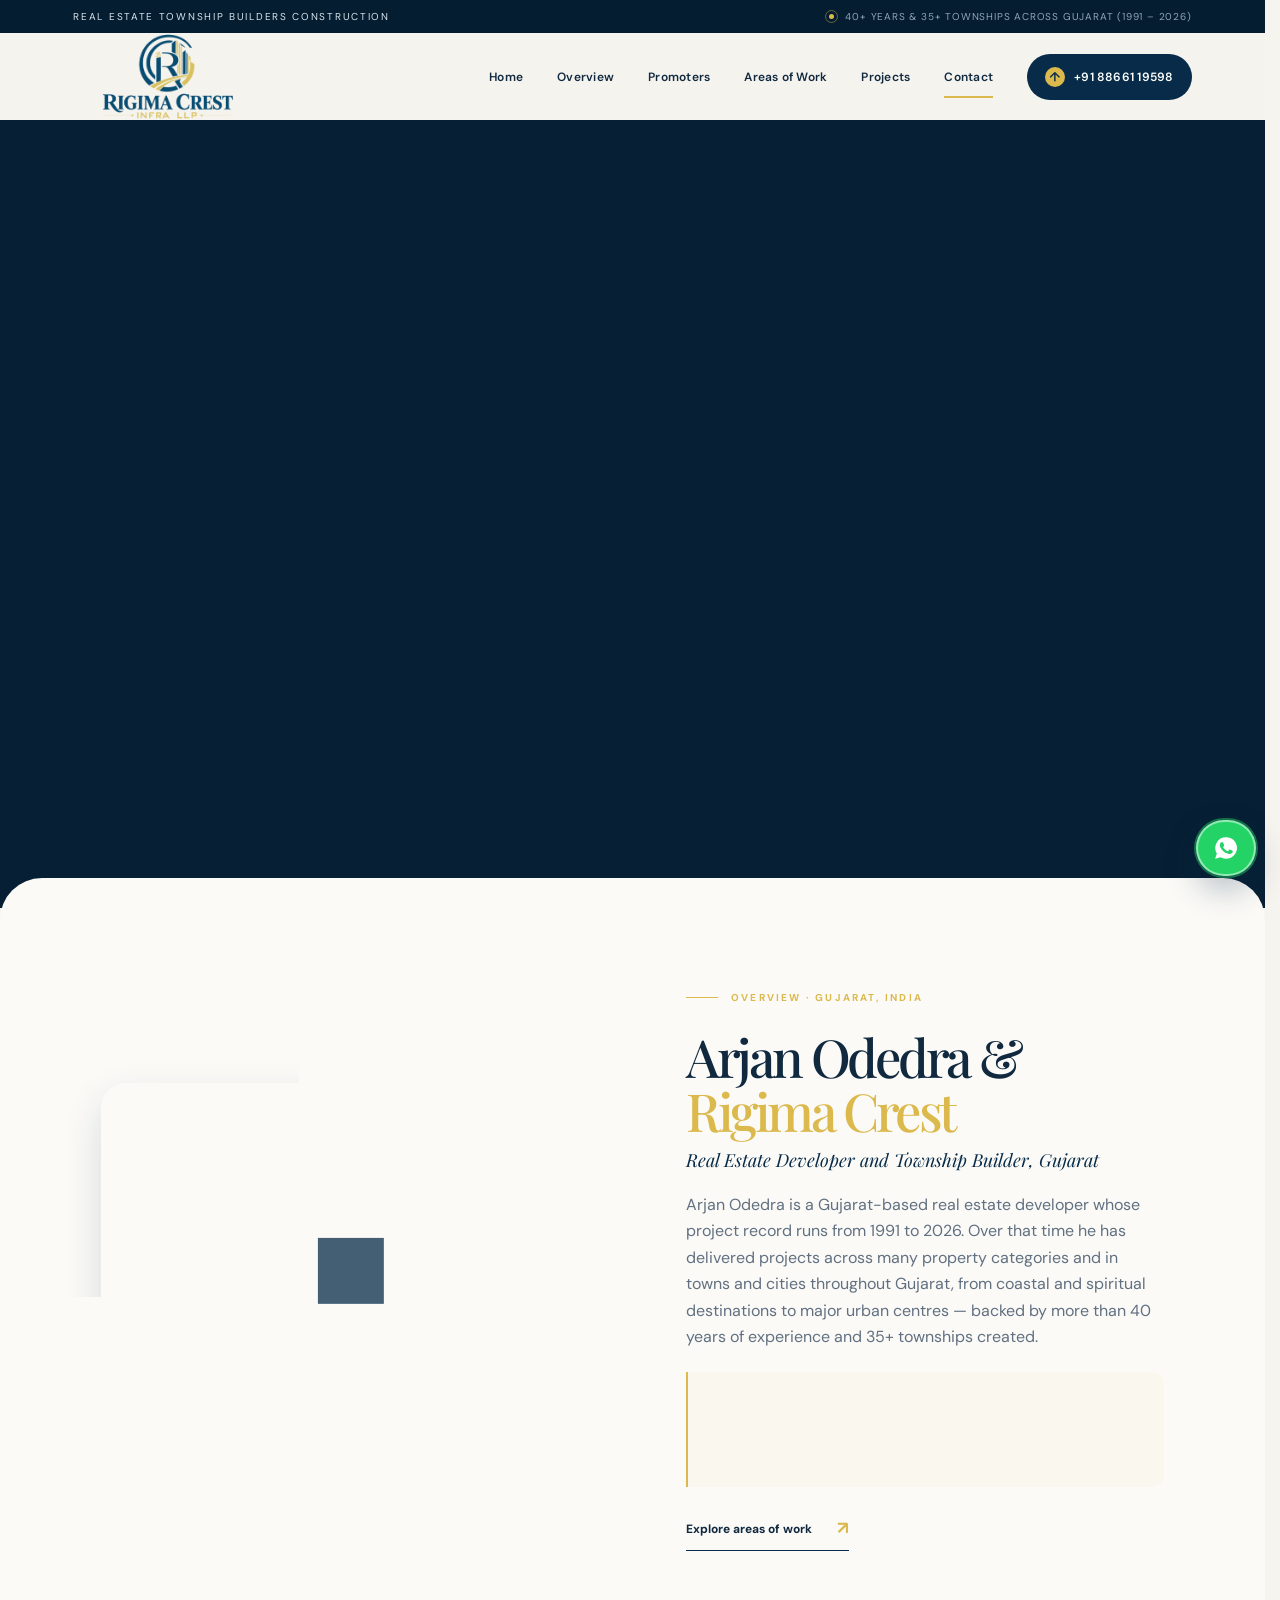
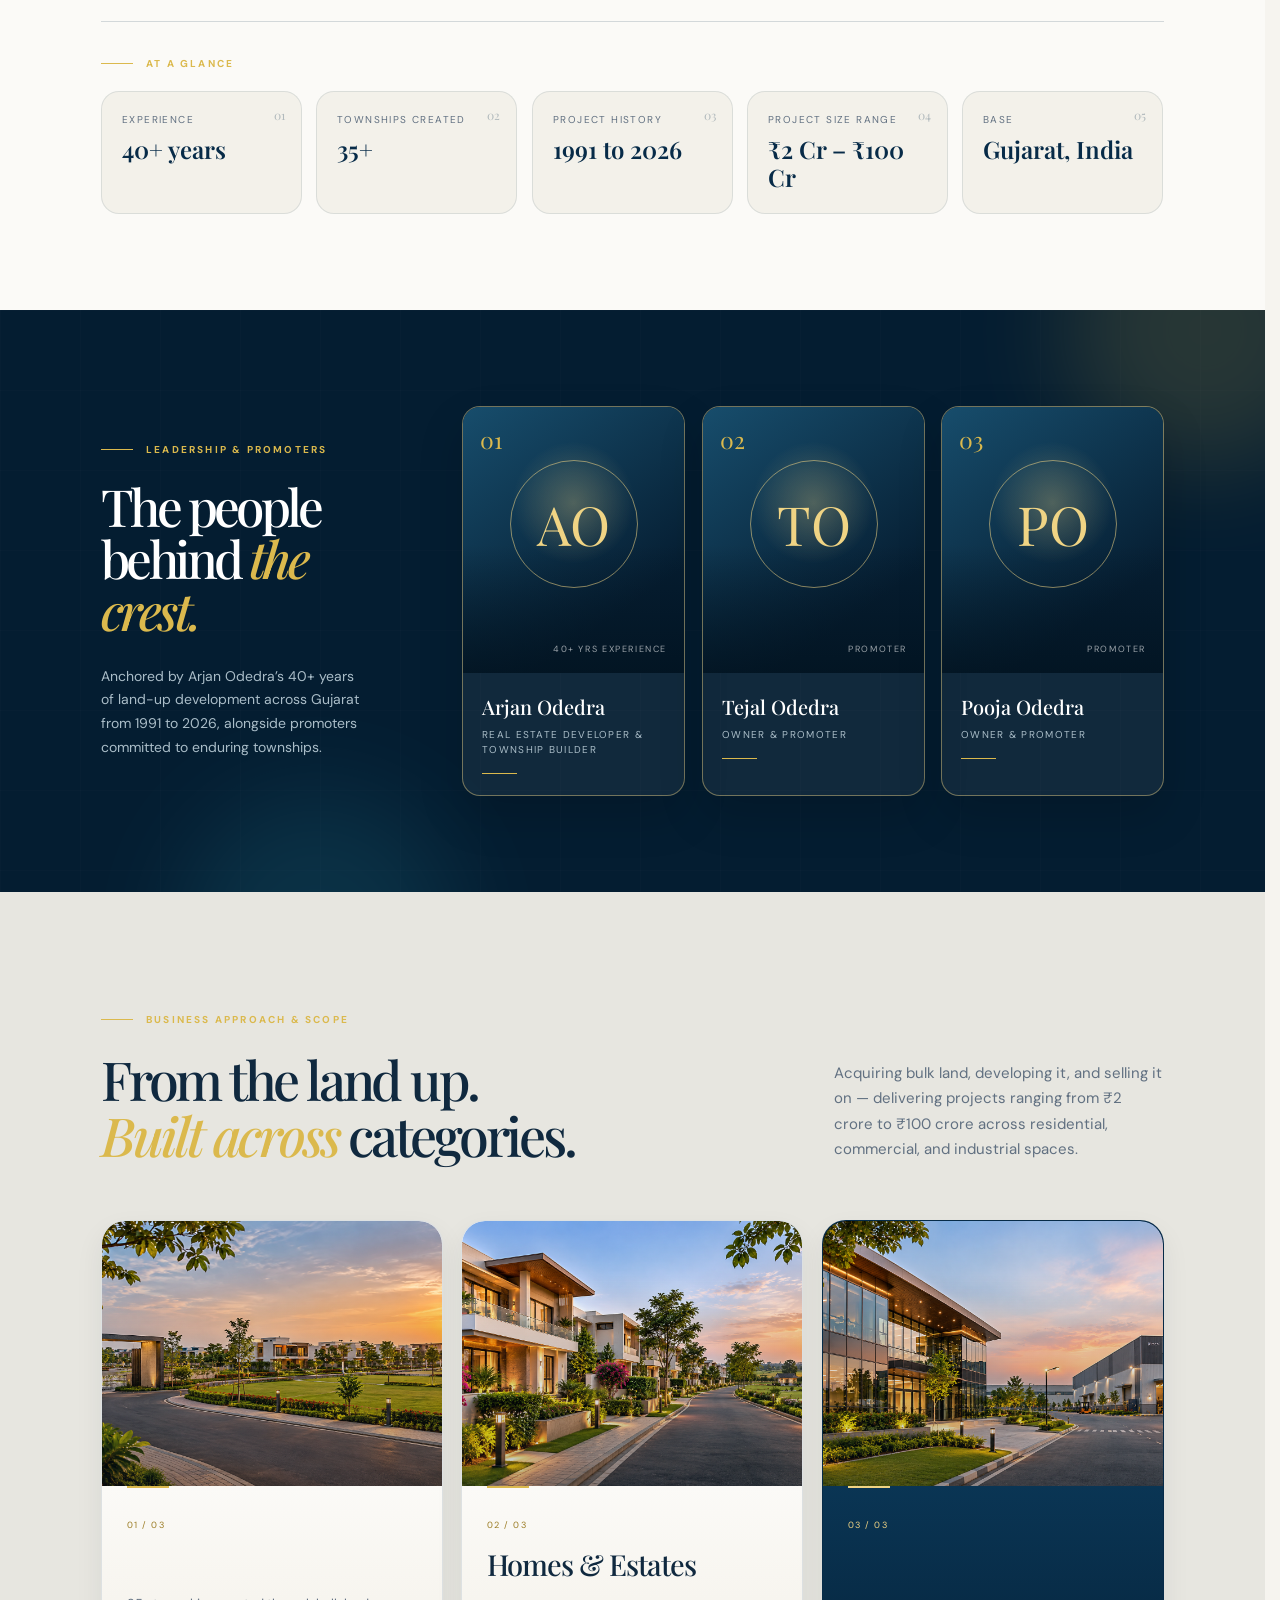
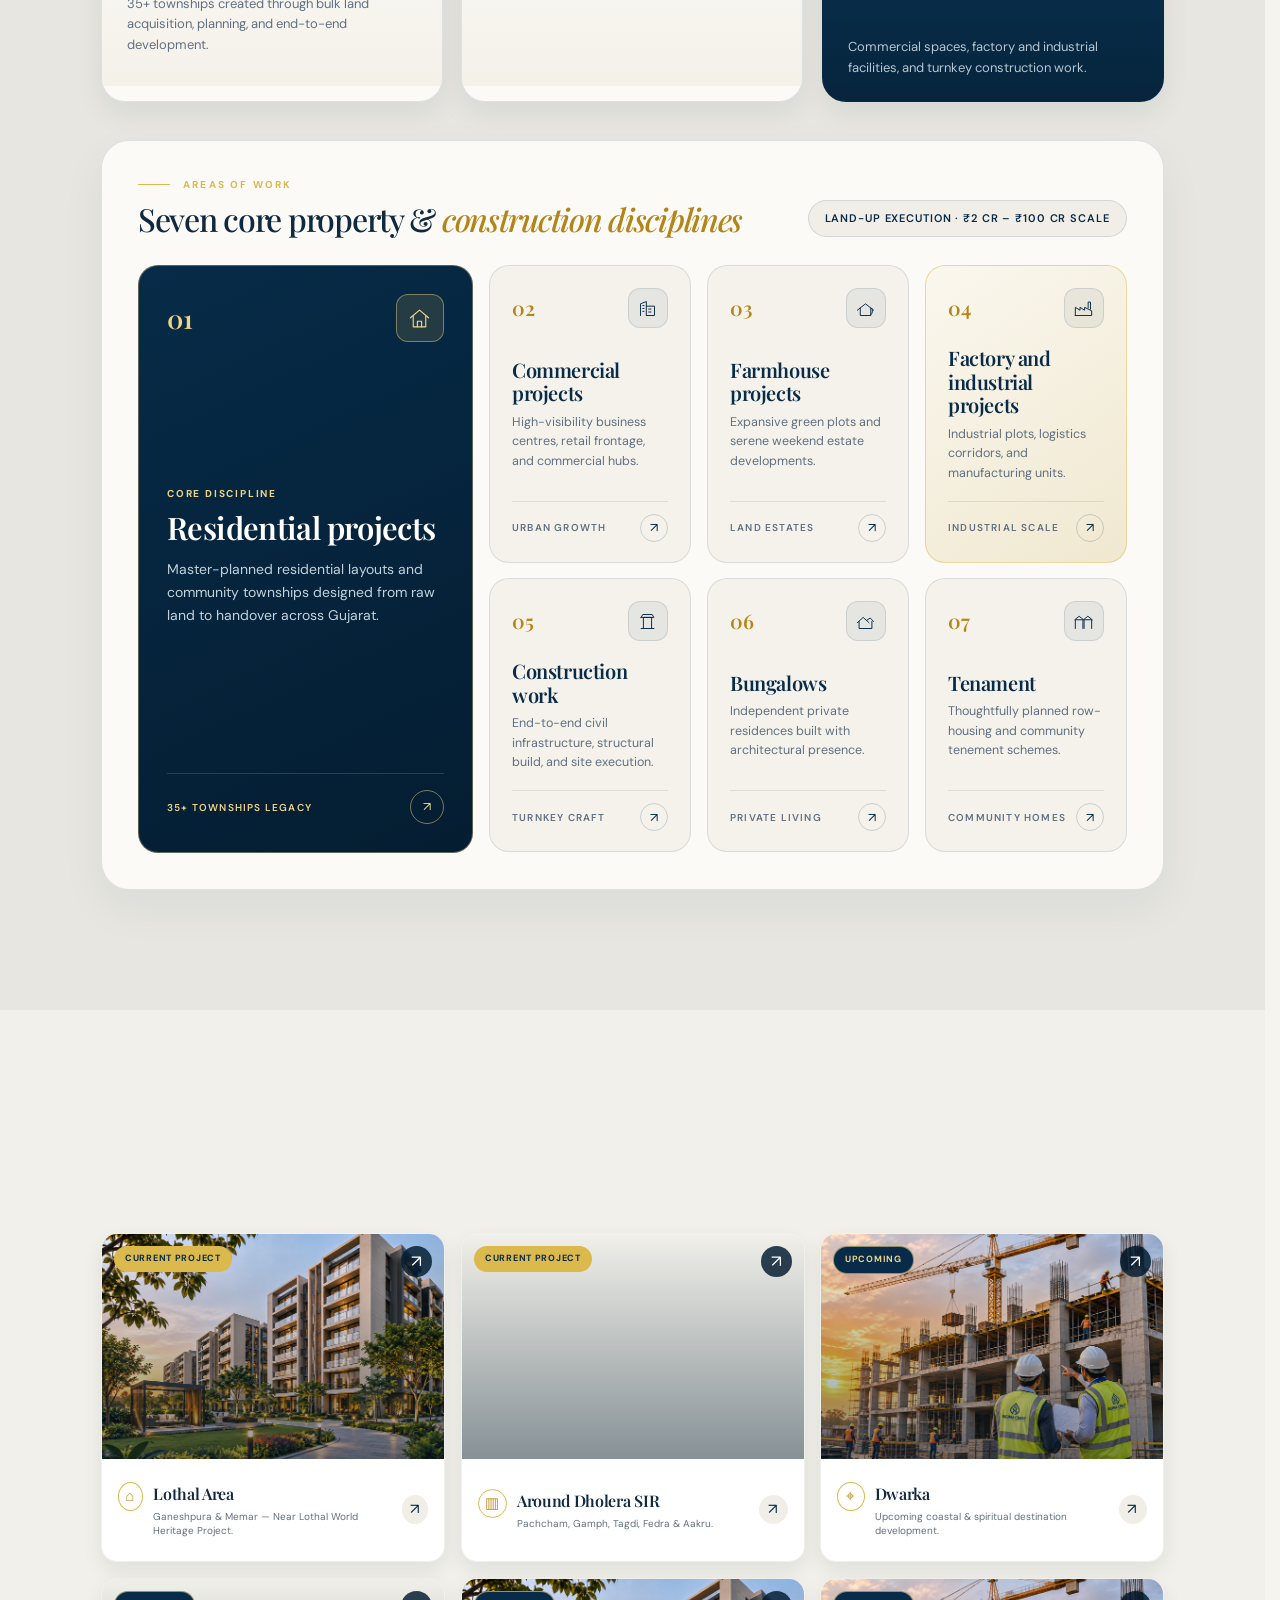
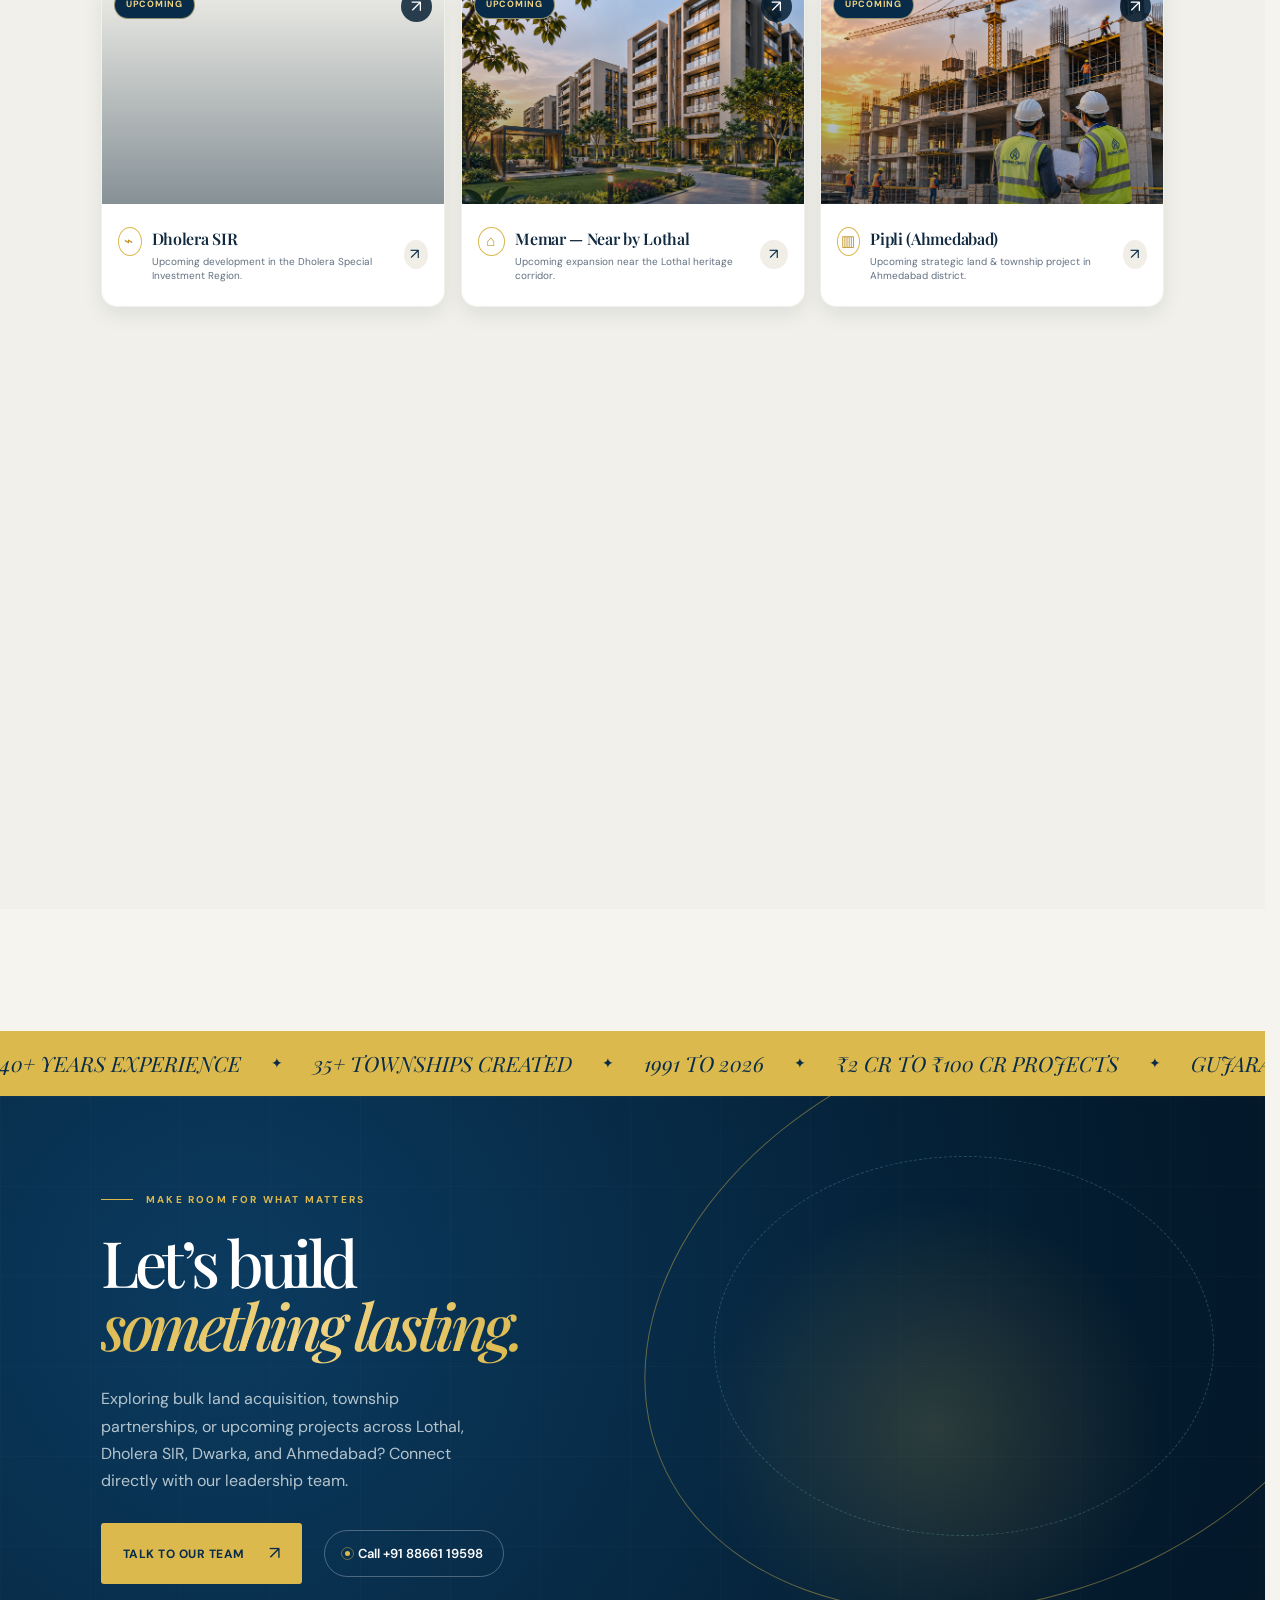
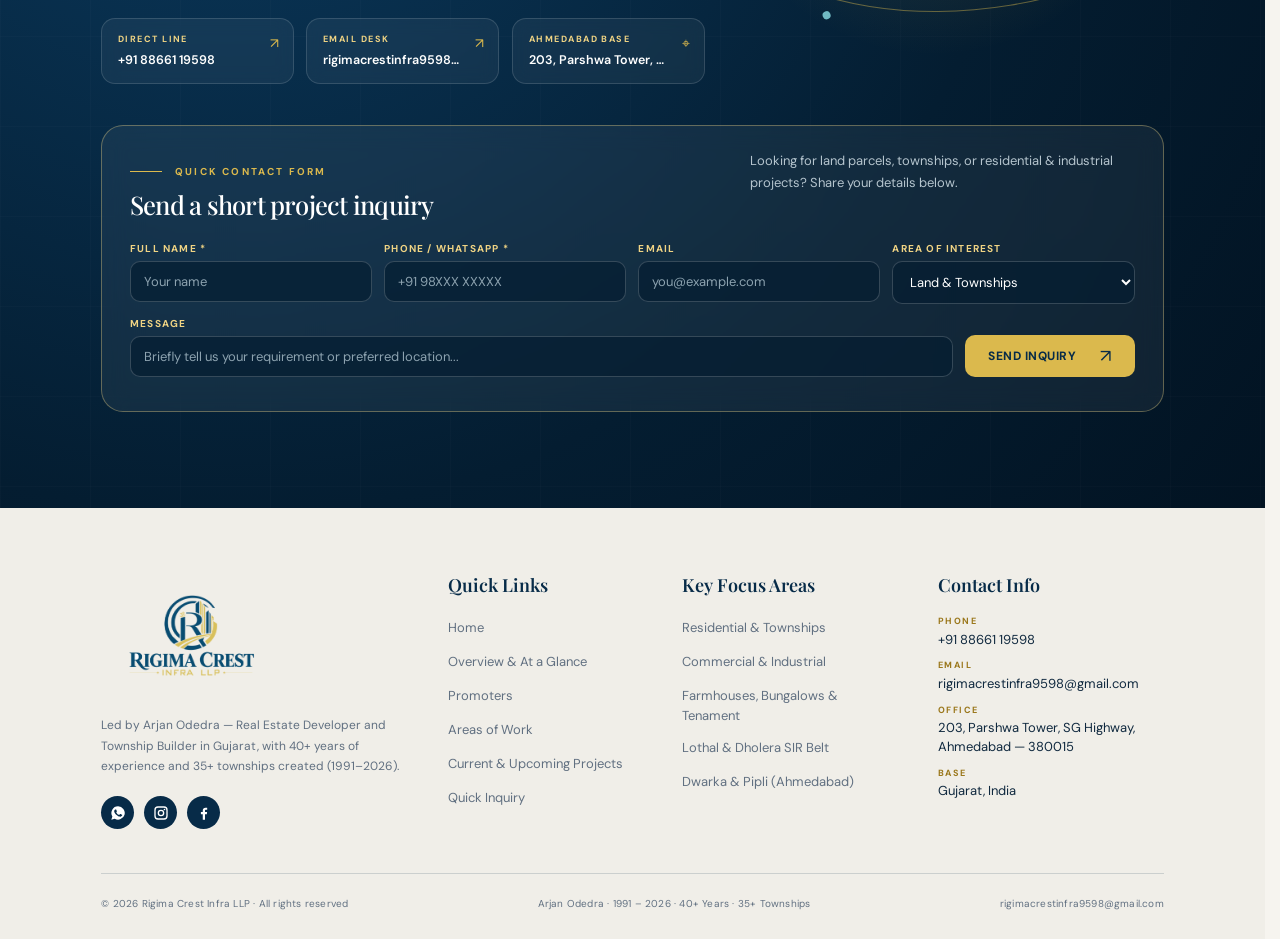
==== commit 85c6d64d: "Add premium 3D preloader and update Rigima Crest website" ====
--- a/index.html
+++ b/index.html
@@ -13,22 +13,27 @@
   <body class="is-loading">
     <div class="scroll-progress" id="scroll-progress" aria-hidden="true"></div>
     <div class="site-loader" id="site-loader" role="status" aria-label="Loading Rigima Crest Infra LLP">
-      <div class="loader-bg-grid"></div>
-      <div class="loader-aura"></div>
-      <div class="loader-stage">
-        <div class="loader-ring loader-ring-outer"></div>
-        <div class="loader-ring loader-ring-mid"></div>
-        <div class="loader-ring loader-ring-inner"></div>
-        <div class="loader-medallion">
-          <div class="loader-medallion-face">
-            <img src="assets/logo.png" alt="Rigima Crest Infra LLP" />
-          </div>
+      <canvas class="loader-canvas" id="loader-canvas" aria-hidden="true"></canvas>
+      <div class="loader-vignette" aria-hidden="true"></div>
+
+      <div class="loader-brand-stage">
+        <div class="loader-logo-wrap">
+          <div class="loader-logo-glow" aria-hidden="true"></div>
+          <img class="loader-logo" src="assets/logo.png" alt="Rigima Crest Infra LLP" />
+          <span class="loader-logo-sweep" aria-hidden="true"></span>
         </div>
+
+        <p class="loader-tagline">BUILDING LANDMARKS. CREATING LEGACIES.</p>
       </div>
-      <div class="loader-copy">
-        <span class="loader-kicker">ARJAN ODEDRA · EST. 1991</span>
-        <p class="loader-title">Rigima Crest Infra LLP</p>
-        <div class="loader-bar"><span></span></div>
+
+      <div class="loader-progress-hud">
+        <div class="loader-progress-track">
+          <span class="loader-progress-fill"></span>
+        </div>
+        <div class="loader-progress-meta">
+          <span class="loader-status-text">Preparing Your Experience</span>
+          <span class="loader-percent">0%</span>
+        </div>
       </div>
     </div>
 
@@ -130,15 +135,15 @@
             </div>
             <div class="owners-grid">
               <article class="owner-card reveal" data-tilt>
-                <div class="owner-photo"><img src="assets/owner-1.jpg" alt="Arjan Odedra" onerror="this.remove();this.parentElement.classList.add('is-placeholder');" /><span class="owner-monogram">AO</span><span class="owner-photo-label">40+ Yrs Experience</span><span class="owner-number">01</span></div>
+                <div class="owner-photo"><img src="assets/owner-1.jpg" alt="Arjan Odedra" onerror="this.parentElement?.classList.add('is-placeholder');this.remove();" /><span class="owner-monogram">AO</span><span class="owner-photo-label">40+ Yrs Experience</span><span class="owner-number">01</span></div>
                 <div class="owner-meta"><h3>Arjan Odedra</h3><p>Real Estate Developer &amp; Township Builder</p><span class="owner-line"></span></div>
               </article>
               <article class="owner-card reveal" data-tilt>
-                <div class="owner-photo"><img src="assets/owner-2.jpg" alt="Tejal Odedra" onerror="this.remove();this.parentElement.classList.add('is-placeholder');" /><span class="owner-monogram">TO</span><span class="owner-photo-label">Promoter</span><span class="owner-number">02</span></div>
+                <div class="owner-photo"><img src="assets/owner-2.jpg" alt="Tejal Odedra" onerror="this.parentElement?.classList.add('is-placeholder');this.remove();" /><span class="owner-monogram">TO</span><span class="owner-photo-label">Promoter</span><span class="owner-number">02</span></div>
                 <div class="owner-meta"><h3>Tejal Odedra</h3><p>Owner &amp; Promoter</p><span class="owner-line"></span></div>
               </article>
               <article class="owner-card reveal" data-tilt>
-                <div class="owner-photo"><img src="assets/owner-3.jpg" alt="Pooja Odedra" onerror="this.remove();this.parentElement.classList.add('is-placeholder');" /><span class="owner-monogram">PO</span><span class="owner-photo-label">Promoter</span><span class="owner-number">03</span></div>
+                <div class="owner-photo"><img src="assets/owner-3.jpg" alt="Pooja Odedra" onerror="this.parentElement?.classList.add('is-placeholder');this.remove();" /><span class="owner-monogram">PO</span><span class="owner-photo-label">Promoter</span><span class="owner-number">03</span></div>
                 <div class="owner-meta"><h3>Pooja Odedra</h3><p>Owner &amp; Promoter</p><span class="owner-line"></span></div>
               </article>
             </div>
@@ -658,6 +663,8 @@
       <span class="whatsapp-float-label">WhatsApp</span>
     </a>
 
-    <script src="script.js"></script>
+    <script src="vendor/three.min.js" defer></script>
+    <script src="preloader.js" defer></script>
+    <script src="script.js" defer></script>
   </body>
 </html>
--- a/styles.css
+++ b/styles.css
@@ -235,31 +235,30 @@
 .footer-bottom a{position:relative;transition:color .25s ease}
 .footer-bottom a:hover{color:var(--navy)}
 
-/* 3D Animated Logo Loader */
+/* Cinematic Land-to-Legacy 3D Preloader */
 body.is-loading{overflow:hidden}
-.site-loader{align-items:center;background:radial-gradient(circle at 50% 42%,#09365b 0%,#041d31 62%,#02111e 100%);display:flex;flex-direction:column;inset:0;justify-content:center;padding:24px;position:fixed;transition:opacity .7s cubic-bezier(.22,.8,.25,1),transform .7s cubic-bezier(.22,.8,.25,1),visibility .7s ease;z-index:9999}
-.site-loader.is-done{opacity:0;pointer-events:none;transform:scale(1.04);visibility:hidden}
-.loader-bg-grid{background-image:linear-gradient(rgba(255,255,255,.04) 1px,transparent 1px),linear-gradient(90deg,rgba(255,255,255,.04) 1px,transparent 1px);background-size:64px 64px;inset:0;opacity:.45;pointer-events:none;position:absolute}
-.loader-aura{background:radial-gradient(circle,rgba(219,185,77,.28) 0%,rgba(59,165,190,.12) 45%,transparent 72%);border-radius:50%;filter:blur(26px);height:360px;pointer-events:none;position:absolute;width:360px}
-.loader-stage{align-items:center;display:flex;height:230px;justify-content:center;perspective:1100px;position:relative;transform-style:preserve-3d;width:230px}
-.loader-ring{border-radius:50%;inset:0;position:absolute;transform-style:preserve-3d}
-.loader-ring-outer{animation:loader-gyro-a 3.8s linear infinite;border:1.5px solid rgba(240,212,132,.6);box-shadow:0 0 24px rgba(219,185,77,.18)}
-.loader-ring-outer:after{background:var(--gold-light);border-radius:50%;box-shadow:0 0 12px var(--gold);content:"";height:8px;left:50%;position:absolute;top:-4px;transform:translateX(-50%);width:8px}
-.loader-ring-mid{animation:loader-gyro-b 3.1s linear infinite;border:1.5px dashed rgba(111,186,197,.65);inset:18px}
-.loader-ring-inner{animation:loader-gyro-c 2.6s linear infinite;border:1px solid rgba(219,185,77,.45);inset:34px}
-.loader-medallion{animation:loader-float 2.6s ease-in-out infinite;height:132px;position:relative;transform-style:preserve-3d;width:132px}
-.loader-medallion-face{align-items:center;background:radial-gradient(circle at 32% 28%,#fff 0%,#f4efe2 70%,#e6dec8 100%);border:2px solid var(--gold);border-radius:50%;box-shadow:0 20px 50px rgba(0,0,0,.45),0 0 0 6px rgba(219,185,77,.14),inset 0 2px 8px rgba(255,255,255,.9);display:flex;height:100%;justify-content:center;padding:18px;width:100%}
-.loader-medallion-face img{display:block;height:auto;width:100%}
-@keyframes loader-gyro-a{0%{transform:rotateX(62deg) rotateY(18deg) rotateZ(0deg)}100%{transform:rotateX(62deg) rotateY(18deg) rotateZ(360deg)}}
-@keyframes loader-gyro-b{0%{transform:rotateX(-54deg) rotateY(32deg) rotateZ(360deg)}100%{transform:rotateX(-54deg) rotateY(32deg) rotateZ(0deg)}}
-@keyframes loader-gyro-c{0%{transform:rotateX(30deg) rotateY(-64deg) rotateZ(0deg)}100%{transform:rotateX(30deg) rotateY(-64deg) rotateZ(360deg)}}
-@keyframes loader-float{0%,100%{transform:translateZ(20px) rotateY(-10deg) translateY(0)}50%{transform:translateZ(36px) rotateY(10deg) translateY(-6px)}}
-.loader-copy{margin-top:26px;position:relative;text-align:center;z-index:2}
-.loader-kicker{color:var(--gold-light);display:block;font-size:10px;font-weight:700;letter-spacing:.24em;margin-bottom:8px;text-transform:uppercase}
-.loader-title{color:#fff;font-family:var(--serif);font-size:24px;font-weight:500;letter-spacing:-.02em;margin:0 0 16px}
-.loader-bar{background:rgba(255,255,255,.14);border-radius:999px;height:3px;margin:0 auto;overflow:hidden;width:180px}
-.loader-bar span{animation:loader-sweep 1.25s cubic-bezier(.22,.8,.25,1) forwards;background:linear-gradient(90deg,var(--gold),var(--gold-light));border-radius:999px;display:block;height:100%;width:0}
-@keyframes loader-sweep{to{width:100%}}
+.site-loader{align-items:center;background:#080b10;display:flex;flex-direction:column;inset:0;justify-content:center;overflow:hidden;padding:24px;position:fixed;transition:opacity .75s cubic-bezier(.22,.8,.25,1),transform .75s cubic-bezier(.22,.8,.25,1),visibility .75s ease;z-index:9999}
+.site-loader.is-done{opacity:0;pointer-events:none;transform:scale(1.015);visibility:hidden}
+.loader-canvas{display:block;height:100%;inset:0;position:absolute;transition:opacity .65s ease;width:100%;z-index:1}
+.loader-vignette{background:radial-gradient(ellipse at center,rgba(8,11,16,0) 35%,rgba(5,7,11,.78) 100%);inset:0;pointer-events:none;position:absolute;z-index:2}
+
+.loader-brand-stage{align-items:center;display:flex;flex-direction:column;opacity:0;position:relative;transform:translateY(14px) scale(.97);transition:opacity .9s cubic-bezier(.22,.8,.25,1),transform .95s cubic-bezier(.22,.8,.25,1);z-index:3}
+.loader-brand-stage.is-revealed{opacity:1;transform:translateY(0) scale(1)}
+
+.loader-logo-wrap{align-items:center;display:flex;justify-content:center;overflow:hidden;padding:34px 48px;position:relative}
+.loader-logo-glow{background:radial-gradient(ellipse at center,rgba(247,244,236,.97) 0%,rgba(241,235,221,.9) 50%,rgba(219,185,77,.18) 70%,rgba(8,11,16,0) 80%);inset:0;pointer-events:none;position:absolute;z-index:0}
+.loader-logo{display:block;filter:drop-shadow(0 12px 26px rgba(0,0,0,.22));height:auto;max-width:100%;position:relative;width:clamp(210px,28vw,310px);z-index:1}
+.loader-logo-sweep{background:linear-gradient(112deg,transparent 25%,rgba(235,205,112,.55) 50%,transparent 75%);inset:0;opacity:0;pointer-events:none;position:absolute;transform:translateX(-125%);z-index:2}
+.loader-brand-stage.is-revealed .loader-logo-sweep{animation:logo-gold-sweep 1.45s cubic-bezier(.22,.8,.25,1) .25s forwards}
+@keyframes logo-gold-sweep{0%{opacity:0;transform:translateX(-125%)}20%{opacity:1}100%{opacity:0;transform:translateX(125%)}}
+
+.loader-tagline{border-top:1px solid rgba(219,185,77,.42);color:#e7d397;font-size:11px;font-weight:600;letter-spacing:.28em;margin:14px 0 0;padding-top:16px;text-align:center;text-transform:uppercase}
+
+.loader-progress-hud{bottom:clamp(28px,5.5vh,48px);left:50%;position:absolute;transform:translateX(-50%);width:min(280px,74vw);z-index:4}
+.loader-progress-track{background:rgba(244,239,226,.14);border-radius:999px;height:1.5px;overflow:hidden;width:100%}
+.loader-progress-fill{background:linear-gradient(90deg,#9e7834,#dbb94d,#f3dc8b);display:block;height:100%;transform:scaleX(0);transform-origin:left;transition:transform .14s linear;width:100%}
+.loader-progress-meta{align-items:center;color:rgba(244,239,226,.68);display:flex;font-size:10px;justify-content:space-between;letter-spacing:.16em;margin-top:10px;text-transform:uppercase}
+.loader-percent{color:#dbb94d;font-variant-numeric:tabular-nums;font-weight:600}
 
 /* About Video Replacement */
 .about-media{overflow:visible}
@@ -340,9 +339,10 @@
   .projects-reference .project-card:last-child .project-image{height:225px}
 }
 @media(max-width:600px){
-  .loader-stage{height:190px;width:190px}
-  .loader-medallion{height:108px;width:108px}
-  .loader-title{font-size:20px}
+  .loader-logo-wrap{padding:24px 28px}
+  .loader-logo{width:min(220px,62vw)}
+  .loader-tagline{font-size:9.5px;letter-spacing:.2em}
+  .loader-progress-meta{font-size:9px;letter-spacing:.12em}
   .about-media-video{border-radius:18px}
   .about-media:before{border-radius:18px}
   .glance-bar{margin-top:38px;padding-top:26px}
@@ -367,9 +367,10 @@
   .whatsapp-float:hover .whatsapp-float-label{display:none}
 }
 @media(prefers-reduced-motion:reduce){
-  .about-play,.atlas-route-beam,.cta-orbit,.cta-orbit-inner,.monolith-ring,.loader-ring-outer,.loader-ring-mid,.loader-ring-inner,.loader-medallion,.whatsapp-float-pulse{animation:none}
-  .glance-item,.work-area-card,.corridor-card,.place-node,.cta-channel,.cta-monolith{transition:none}
-}
+  .about-play,.atlas-route-beam,.cta-orbit,.cta-orbit-inner,.monolith-ring,.loader-logo-sweep,.whatsapp-float-pulse{animation:none}
+  .glance-item,.work-area-card,.corridor-card,.place-node,.cta-channel,.cta-monolith,.site-loader,.loader-brand-stage{transition:none}
+}
+html{scrollbar-gutter:stable}
 
 /* Full 3D Hover System, Layered Depth & Section Animations */
 .scroll-progress{background:linear-gradient(90deg,var(--gold),var(--gold-light),#5cc0d9);height:3px;left:0;position:fixed;top:0;transform:scaleX(0);transform-origin:left;transition:transform .08s linear;width:100%;z-index:9998}
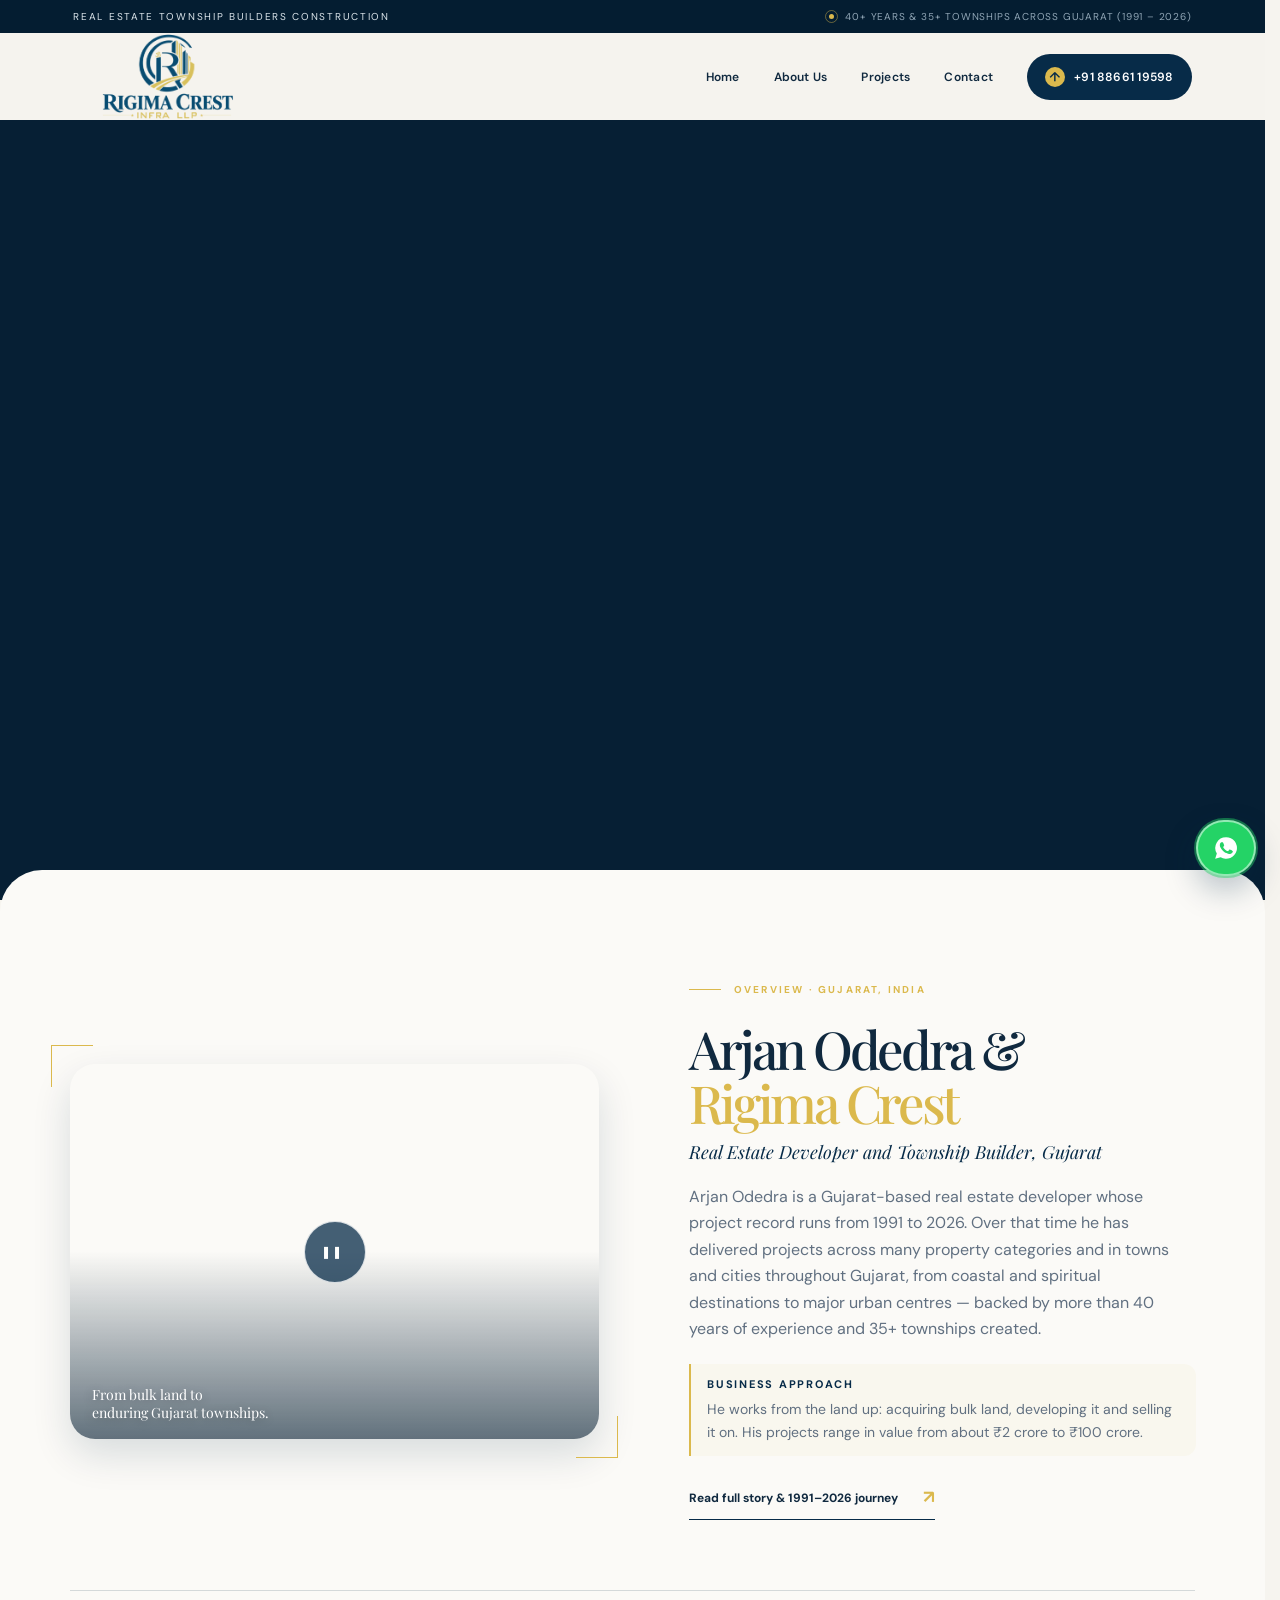
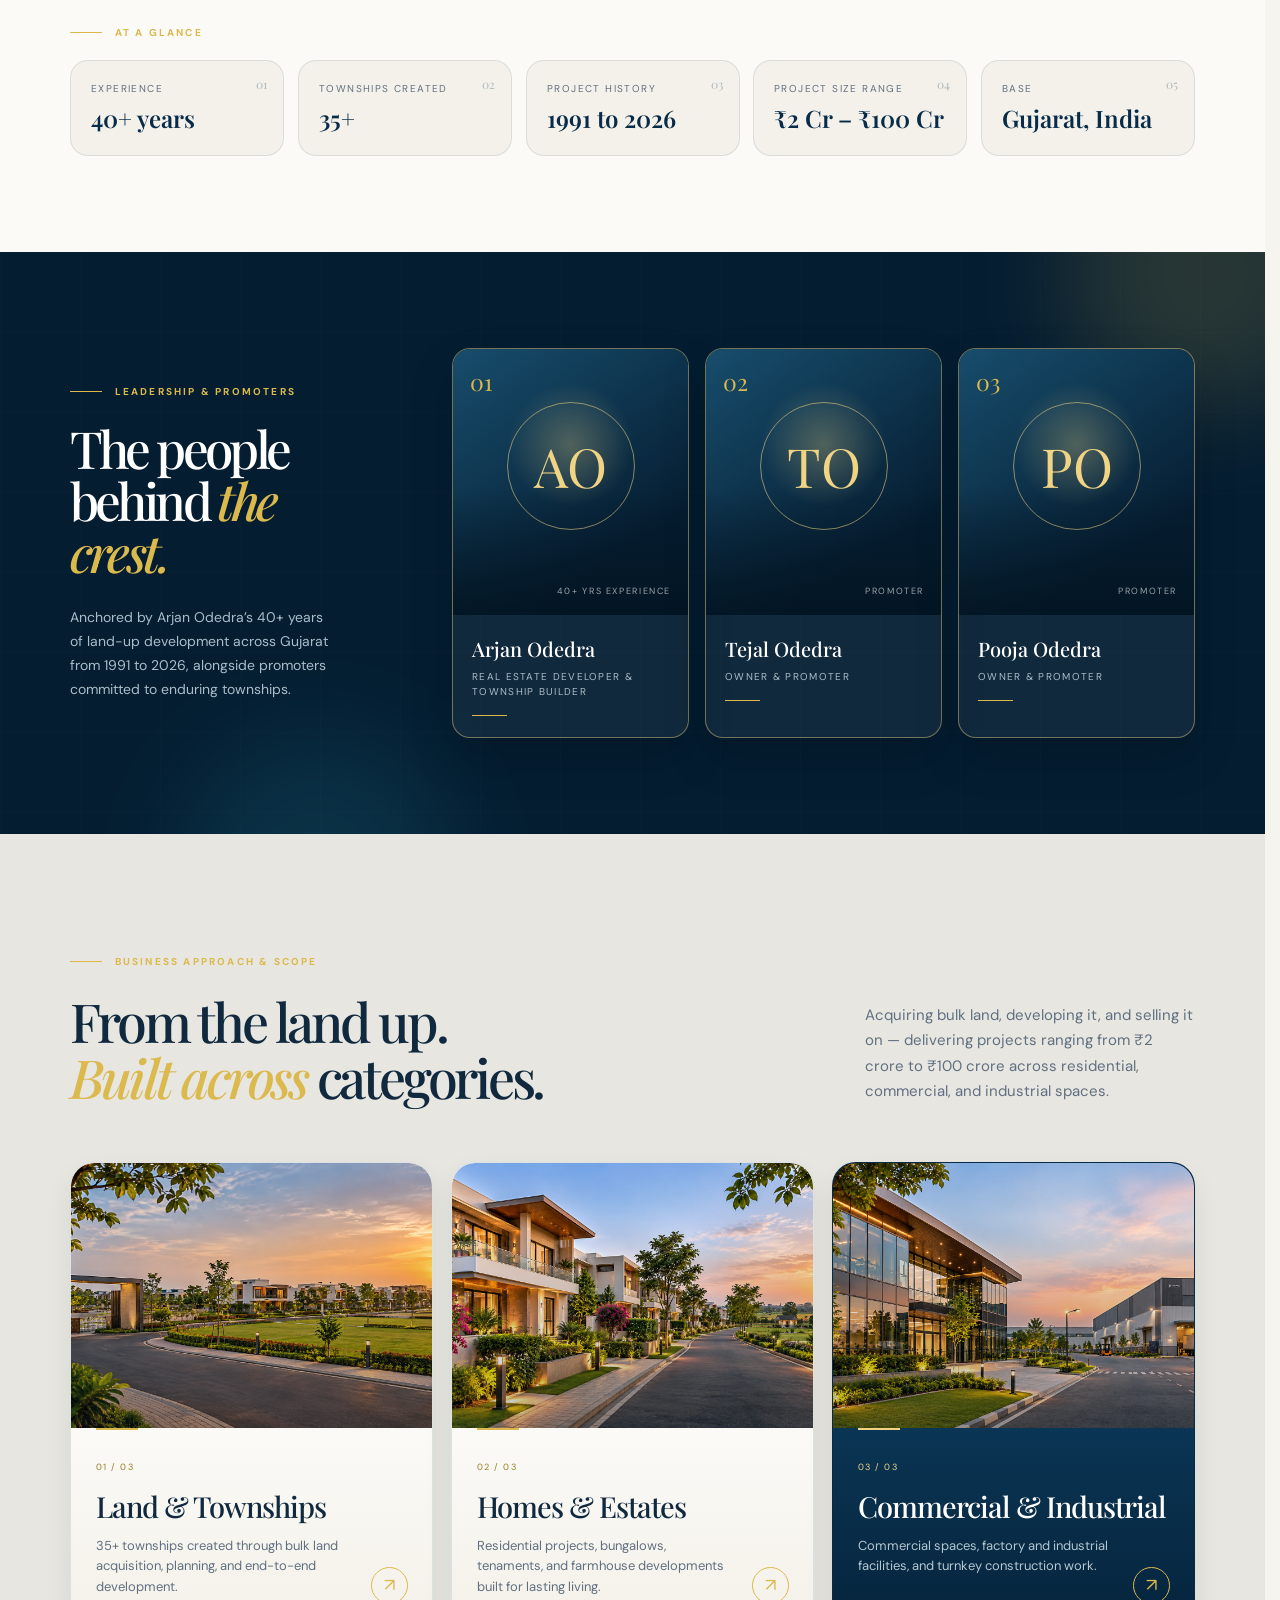
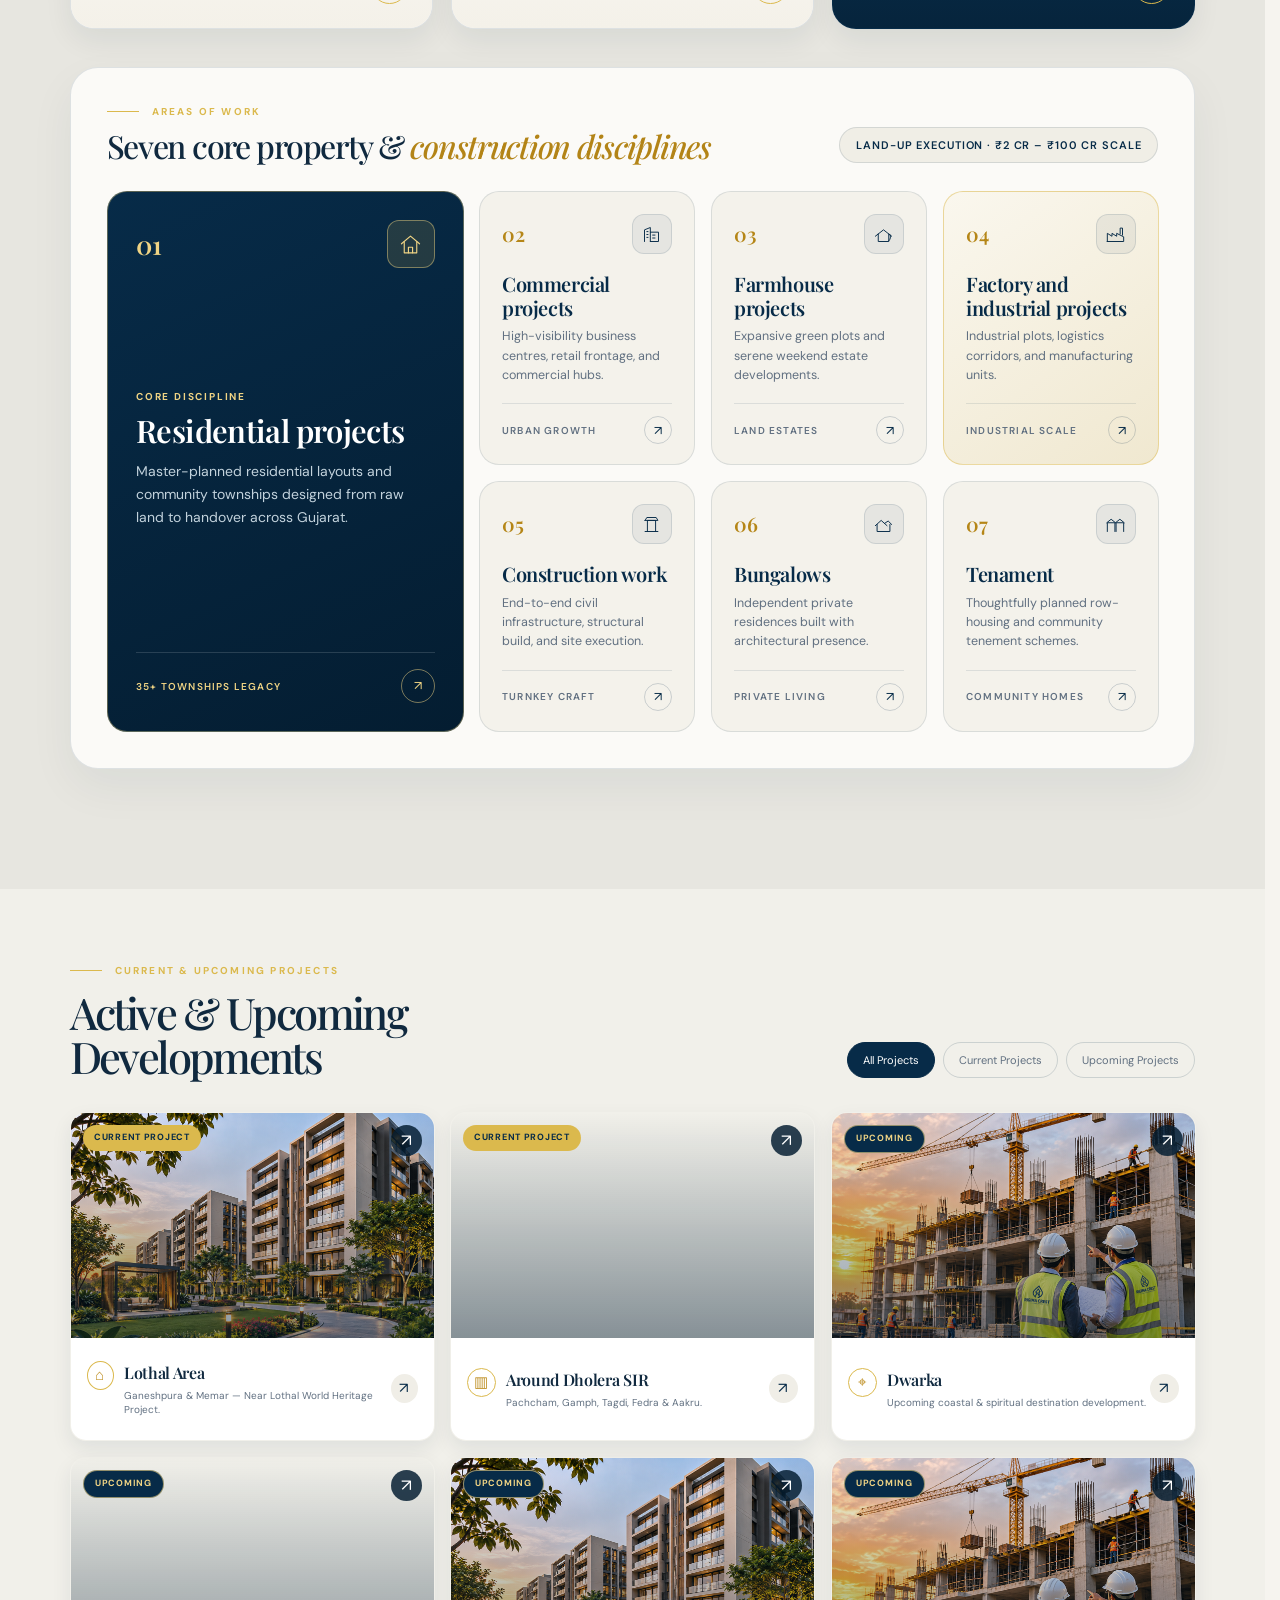
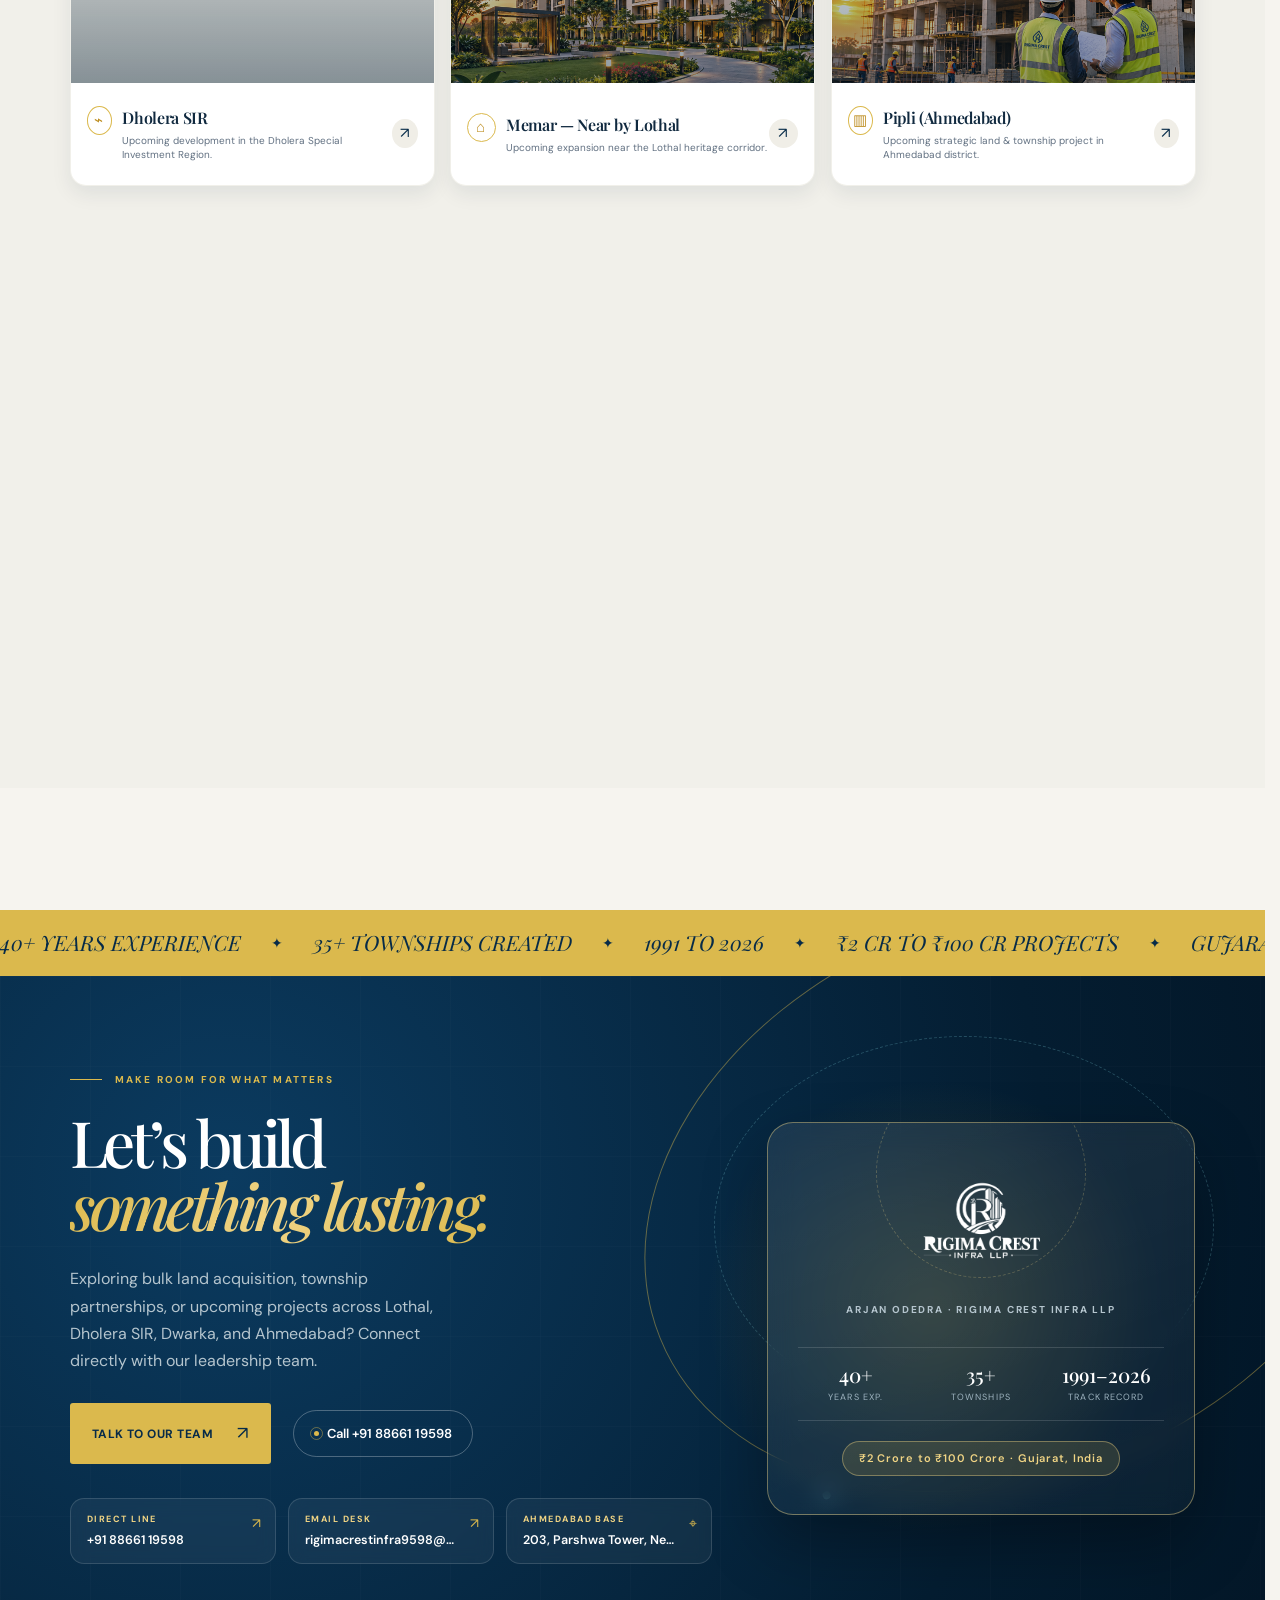
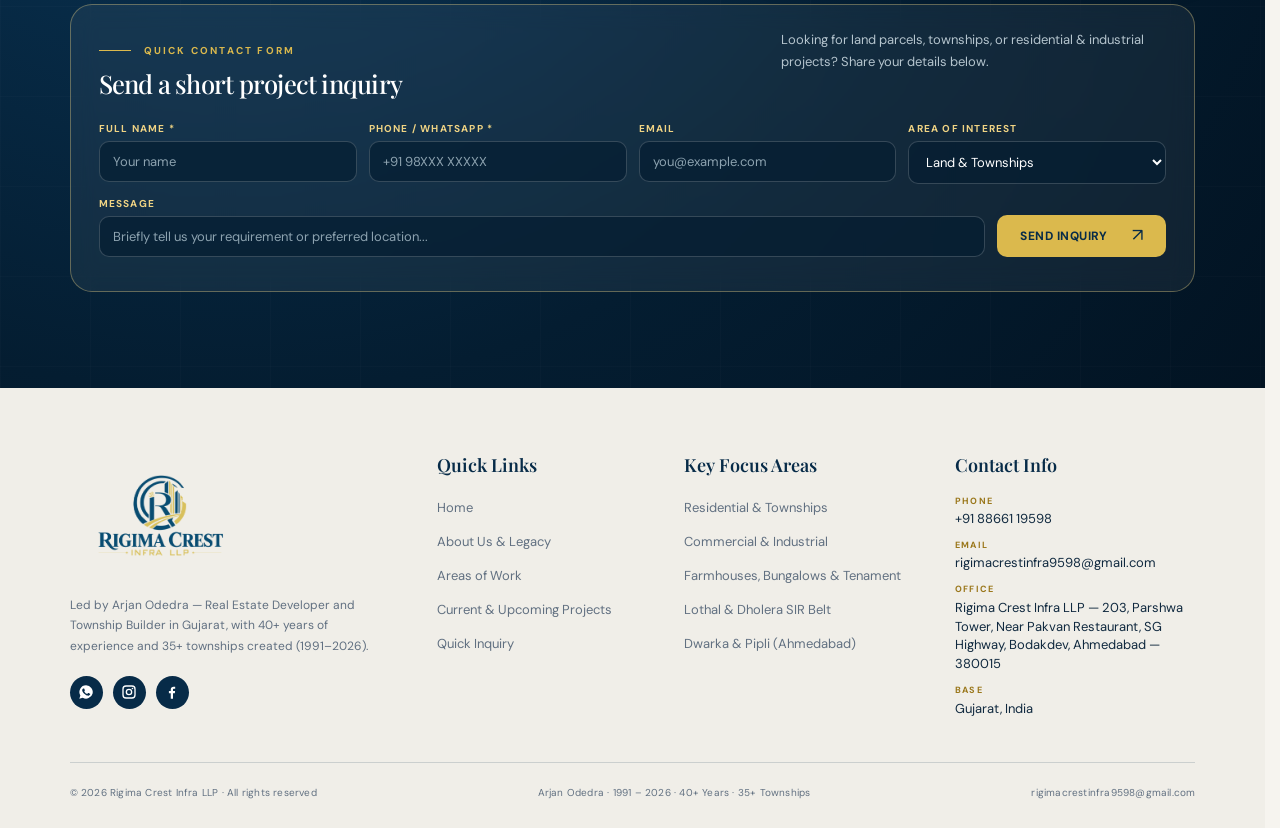
==== commit 5e559a74: "vfgbbc" ====
--- a/index.html
+++ b/index.html
@@ -50,11 +50,9 @@
         <button class="menu-toggle" aria-label="Open navigation" aria-expanded="false"><span></span><span></span></button>
         <nav class="site-nav" aria-label="Primary navigation">
           <a class="active" href="#top">Home</a>
-          <a href="#about">Overview</a>
-          <a href="#owners">Promoters</a>
-          <a href="#services">Areas of Work</a>
-          <a href="#projects">Projects</a>
-          <a href="#contact">Contact</a>
+          <a href="about.html">About Us</a>
+          <a href="projects.html">Projects</a>
+          <a href="contact.html">Contact</a>
           <a class="nav-call" href="tel:+918866119598"><span class="call-icon">↗</span> +91 88661 19598</a>
         </nav>
       </header>
@@ -86,7 +84,7 @@
                 <strong>Business Approach</strong>
                 <p>He works from the land up: acquiring bulk land, developing it and selling it on. His projects range in value from about ₹2 crore to ₹100 crore.</p>
               </div>
-              <a class="arrow-link" href="#services">Explore areas of work <span>↗</span></a>
+              <a class="arrow-link" href="about.html">Read full story &amp; 1991–2026 journey <span>↗</span></a>
             </div>
           </div>
 
@@ -527,7 +525,7 @@
                 </a>
                 <div class="cta-channel" data-tilt data-spotlight>
                   <small>Ahmedabad Base</small>
-                  <strong>203, Parshwa Tower, SG Highway</strong>
+                  <strong>203, Parshwa Tower, Near Pakvan Restaurant, Bodakdev</strong>
                   <span>⌖</span>
                 </div>
               </div>
@@ -619,10 +617,9 @@
             <h4>Quick Links</h4>
             <ul class="footer-links">
               <li><a href="#top">Home</a></li>
-              <li><a href="#about">Overview &amp; At a Glance</a></li>
-              <li><a href="#owners">Promoters</a></li>
+              <li><a href="about.html">About Us &amp; Legacy</a></li>
               <li><a href="#services">Areas of Work</a></li>
-              <li><a href="#projects">Current &amp; Upcoming Projects</a></li>
+              <li><a href="projects.html">Current &amp; Upcoming Projects</a></li>
               <li><a href="#inquiry">Quick Inquiry</a></li>
             </ul>
           </div>
@@ -643,7 +640,7 @@
             <ul class="footer-contact-list">
               <li><span>Phone</span><a href="tel:+918866119598">+91 88661 19598</a></li>
               <li><span>Email</span><a href="mailto:rigimacrestinfra9598@gmail.com">rigimacrestinfra9598@gmail.com</a></li>
-              <li><span>Office</span><p>203, Parshwa Tower, SG Highway, Ahmedabad — 380015</p></li>
+              <li><span>Office</span><p>Rigima Crest Infra LLP — 203, Parshwa Tower, Near Pakvan Restaurant, SG Highway, Bodakdev, Ahmedabad — 380015</p></li>
               <li><span>Base</span><p>Gujarat, India</p></li>
             </ul>
           </div>
--- a/styles.css
+++ b/styles.css
@@ -311,24 +311,44 @@
 @keyframes wa-pulse{0%{opacity:.7;transform:scale(.96)}100%{opacity:0;transform:scale(1.36)}}
 
 /* Laptop, Desktop & Mobile Screen Optimization */
+@media(max-width:1380px){
+  .video-hero{height:clamp(480px,calc(100svh - 116px),780px)}
+  .section-pad,.about-section,.owners-section,.projects-reference,.trust-section,.site-footer{padding-left:5.5%;padding-right:5.5%}
+}
 @media(max-width:1240px){
   .site-header{padding:0 4.5%}
-  .site-nav{gap:22px}
+  .brand{width:166px}
+  .site-nav{gap:20px}
   .section-pad,.about-section,.owners-section,.projects-reference,.trust-section,.site-footer{padding-left:5%;padding-right:5%}
   .about-panel{gap:5%}
   .owners-inner{gap:5%}
   .glance-item strong{font-size:clamp(18px,1.8vw,24px)}
+  .trust-item{gap:12px;padding:14px 18px}
+  .trust-item strong{font-size:14px;white-space:normal}
 }
 @media(max-width:1100px){
-  .site-nav{gap:16px}
+  .brand{width:152px}
+  .site-nav{gap:14px}
   .site-nav>a{font-size:11.5px}
-  .nav-call{padding:10px 14px}
+  .nav-call{padding:10px 14px;white-space:nowrap}
+  .trust-strip{grid-template-columns:repeat(2,minmax(0,1fr))}
+  .trust-item:nth-child(2):after{display:none}
+  .trust-item:nth-child(-n+2){border-bottom:1px solid rgba(7,43,72,.12)}
   .work-areas-bento{grid-template-columns:1fr}
   .work-area-hero{min-height:240px}
   .atlas-corridors{grid-template-columns:1fr}
   .cta-grid{grid-template-columns:1fr}
   .quick-form-row{grid-template-columns:repeat(2,minmax(0,1fr))}
   .footer-grid{grid-template-columns:repeat(2,minmax(0,1fr))}
+}
+@media(max-width:960px){
+  .announcement-copy{display:none}
+  .site-header{height:76px}
+  .menu-toggle{cursor:pointer;display:flex;flex-direction:column;gap:6px;padding:8px;z-index:52}
+  .menu-toggle span{background:var(--navy);display:block;height:2px;transition:transform .3s;width:25px}
+  .site-nav{align-items:flex-start;background:var(--cream);box-shadow:0 15px 30px rgba(4,29,49,.14);display:flex;flex-direction:column;gap:22px;padding:92px 7% 32px;position:absolute;right:0;top:0;transform:translateY(-115%);transition:transform .35s;width:100%;z-index:50}
+  .site-nav.open{transform:translateY(0)}
+  .site-nav>a{font-size:14px}
 }
 @media(max-width:900px){
   .glance-grid{grid-template-columns:repeat(2,minmax(0,1fr))}
@@ -339,29 +359,45 @@
   .projects-reference .project-card:last-child .project-image{height:225px}
 }
 @media(max-width:600px){
+  .announcement-bar{justify-content:center;padding:8px 4%}
+  .eyebrow{letter-spacing:.1em;text-align:center}
+  .site-header{height:70px;padding:0 5%}
+  .brand{width:142px}
+  .video-hero{height:clamp(340px,54svh,520px);min-height:340px}
   .loader-logo-wrap{padding:24px 28px}
   .loader-logo{width:min(220px,62vw)}
   .loader-tagline{font-size:9.5px;letter-spacing:.2em}
   .loader-progress-meta{font-size:9px;letter-spacing:.12em}
+  .about-media{height:245px}
   .about-media-video{border-radius:18px}
   .about-media:before{border-radius:18px}
-  .glance-bar{margin-top:38px;padding-top:26px}
-  .glance-grid{grid-template-columns:1fr}
-  .glance-item:last-child{grid-column:auto}
-  .glance-item strong{font-size:21px}
-  .work-areas{border-radius:20px;padding:22px 18px}
+  .glance-bar{margin-top:34px;padding-top:24px}
+  .glance-grid{grid-template-columns:repeat(2,minmax(0,1fr));gap:10px}
+  .glance-item{padding:16px 14px}
+  .glance-item:last-child{grid-column:1/-1}
+  .glance-item strong{font-size:18px}
+  .owner-card{grid-template-columns:108px 1fr}
+  .owner-photo{height:100%;min-height:132px}
+  .owner-monogram{font-size:30px;height:66px;width:66px}
+  .owner-number{font-size:16px;left:10px;top:10px}
+  .owner-meta{padding:14px 16px}
+  .owner-meta h3{font-size:18px}
+  .owner-meta p{font-size:9.5px;margin:4px 0 10px}
+  .work-areas{border-radius:20px;padding:22px 16px}
   .work-areas-subgrid{grid-template-columns:1fr}
-  .footprint-atlas{border-radius:20px;padding:26px 20px}
-  .corridor-card{padding:20px 18px}
-  .contact-cta{padding-bottom:72px;padding-top:72px}
+  .filter-row{gap:6px}
+  .filter{padding:9px 13px}
+  .footprint-atlas{border-radius:20px;padding:26px 18px}
+  .corridor-card{padding:20px 16px}
+  .contact-cta{padding-bottom:68px;padding-top:68px}
   .cta-orbit-inner{display:none}
-  .cta-monolith{padding:28px 20px}
-  .monolith-stats strong{font-size:17px}
-  .quick-contact-card{border-radius:18px;margin-top:28px;padding:20px 16px}
+  .cta-monolith{padding:26px 18px}
+  .monolith-stats strong{font-size:16px}
+  .quick-contact-card{border-radius:18px;margin-top:26px;padding:20px 16px}
   .quick-form-row,.quick-form-bottom{grid-template-columns:1fr}
   .quick-submit{width:100%}
-  .site-footer{padding:46px 6% 24px}
-  .footer-grid{gap:28px;grid-template-columns:1fr;padding-bottom:32px}
+  .site-footer{padding:44px 5.5% 24px}
+  .footer-grid{gap:26px;grid-template-columns:1fr;padding-bottom:30px}
   .whatsapp-float{bottom:16px;height:50px;padding:0 12px;right:16px}
   .whatsapp-float svg{height:24px;width:24px}
   .whatsapp-float:hover .whatsapp-float-label{display:none}
@@ -375,8 +411,8 @@
 /* Full 3D Hover System, Layered Depth & Section Animations */
 .scroll-progress{background:linear-gradient(90deg,var(--gold),var(--gold-light),#5cc0d9);height:3px;left:0;position:fixed;top:0;transform:scaleX(0);transform-origin:left;transition:transform .08s linear;width:100%;z-index:9998}
 
-.reveal{opacity:0;transform:perspective(1000px) translateY(30px) rotateX(4deg);transition:opacity .75s cubic-bezier(.22,.8,.25,1),transform .8s cubic-bezier(.22,.8,.25,1);transition-delay:var(--stagger,0ms)}
-.reveal.is-visible{opacity:1;transform:perspective(1000px) translateY(0) rotateX(0deg)}
+.reveal{opacity:0;transform:translateY(26px);transition:opacity .75s cubic-bezier(.22,.8,.25,1),transform .8s cubic-bezier(.22,.8,.25,1);transition-delay:var(--stagger,0ms)}
+.reveal.is-visible{opacity:1;transform:translateY(0)}
 
 [data-tilt]{--mx:50%;--my:50%;transform-style:preserve-3d;transition:transform .45s cubic-bezier(.22,1,.36,1),box-shadow .35s ease,border-color .35s ease,background .35s ease;will-change:transform}
 [data-tilt].is-tilting{transition:box-shadow .25s ease,border-color .25s ease,background .25s ease}
